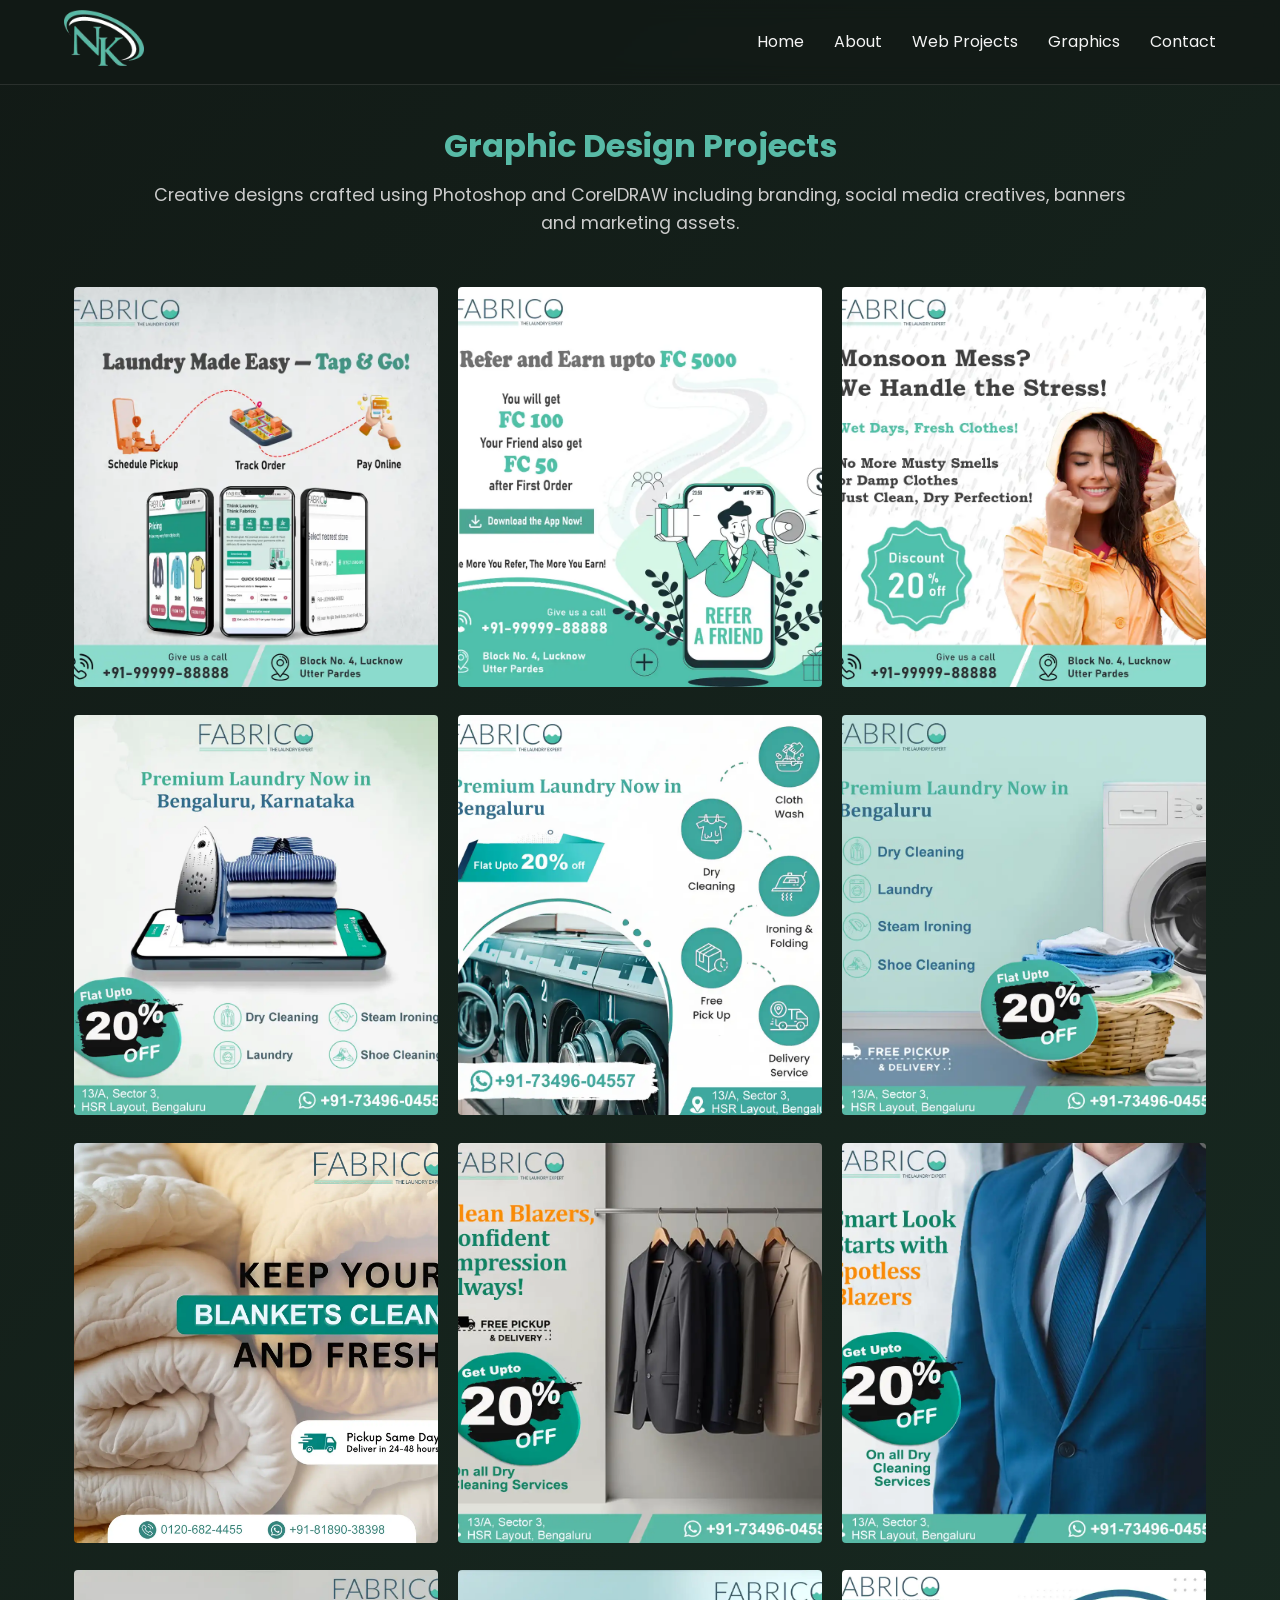
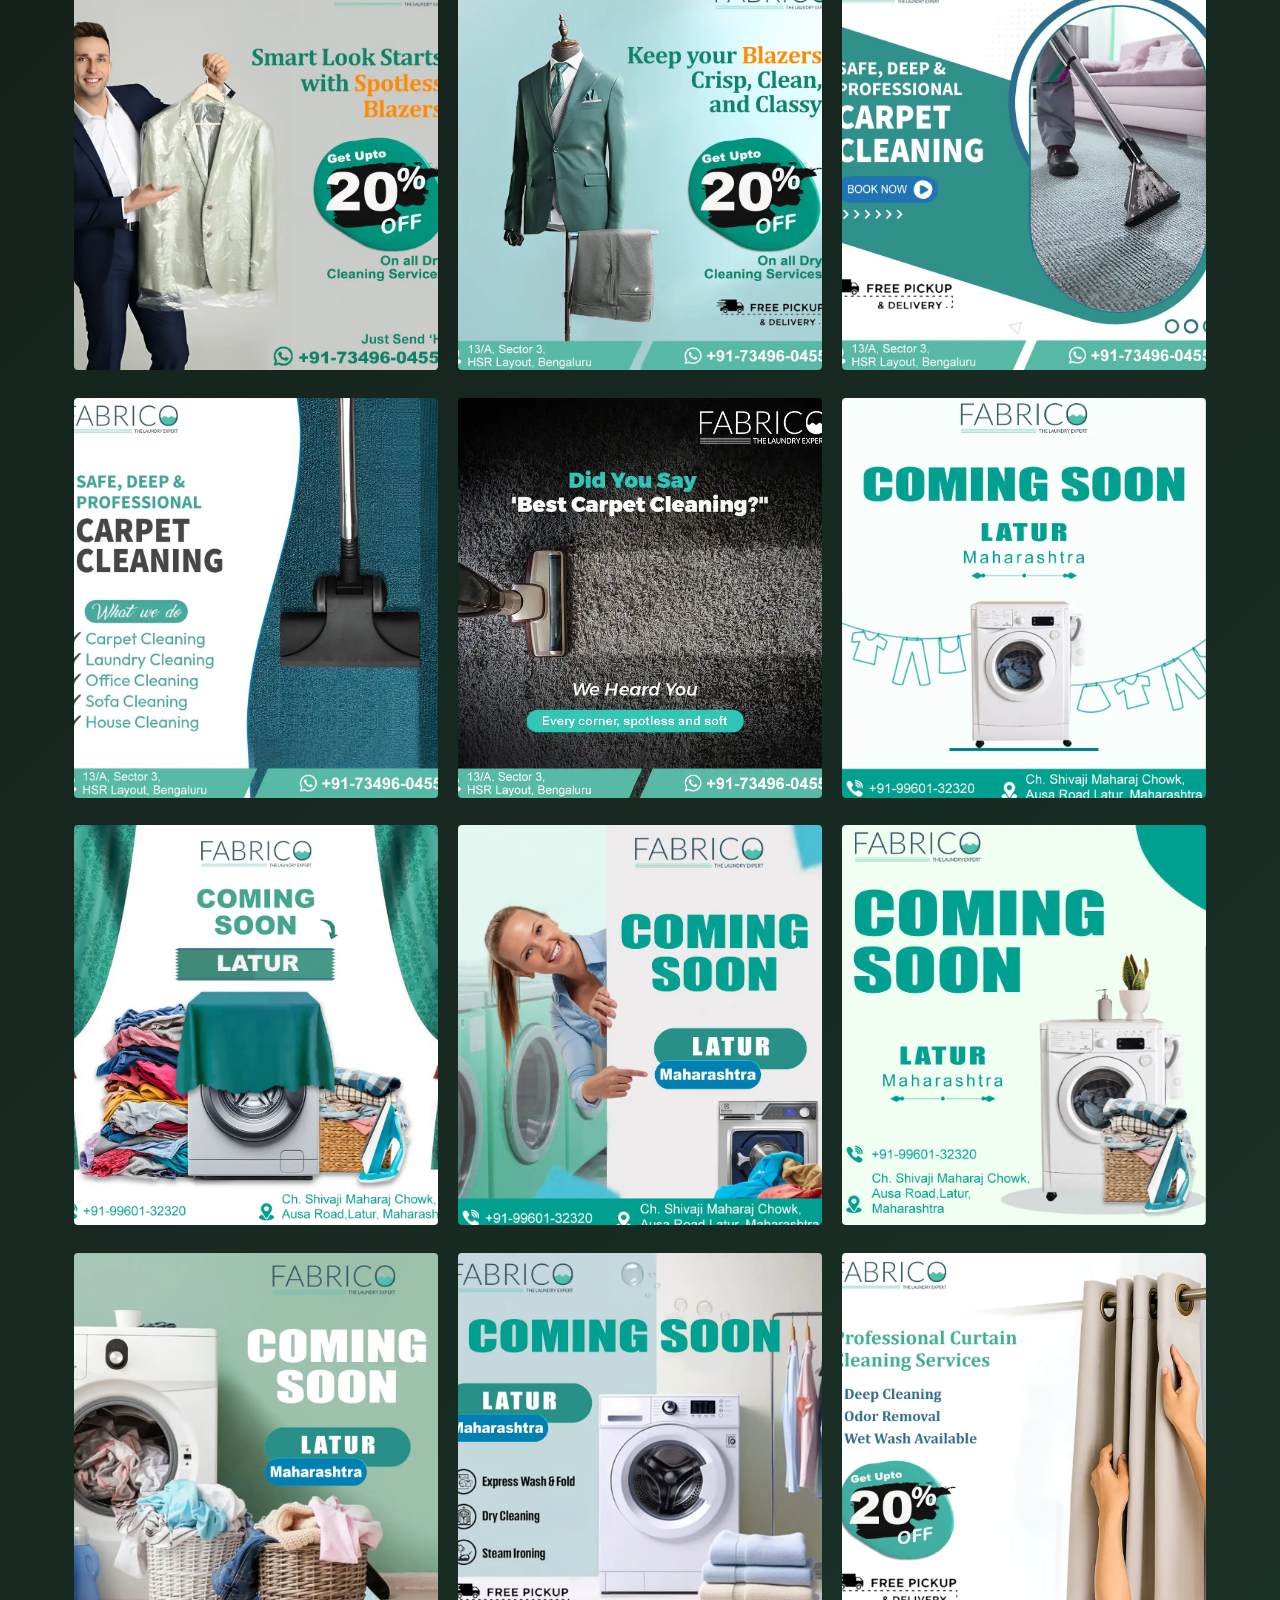
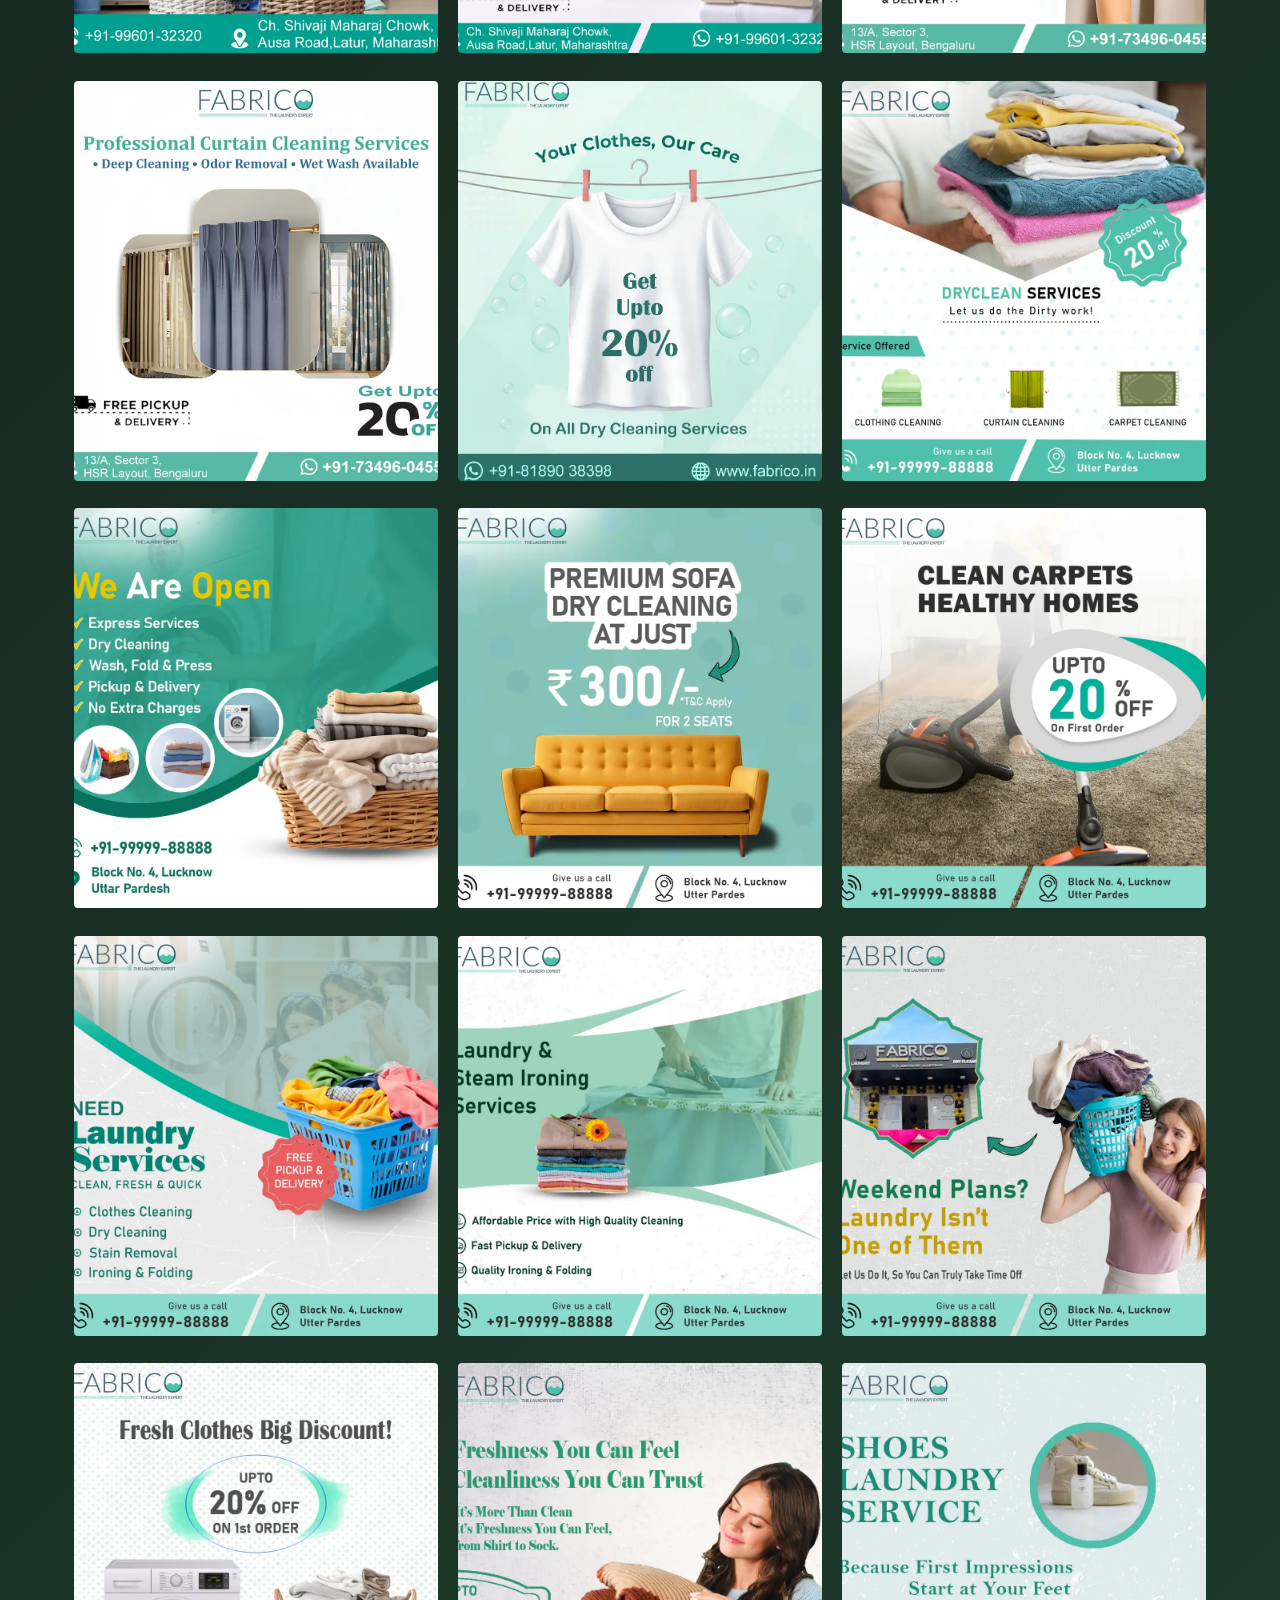
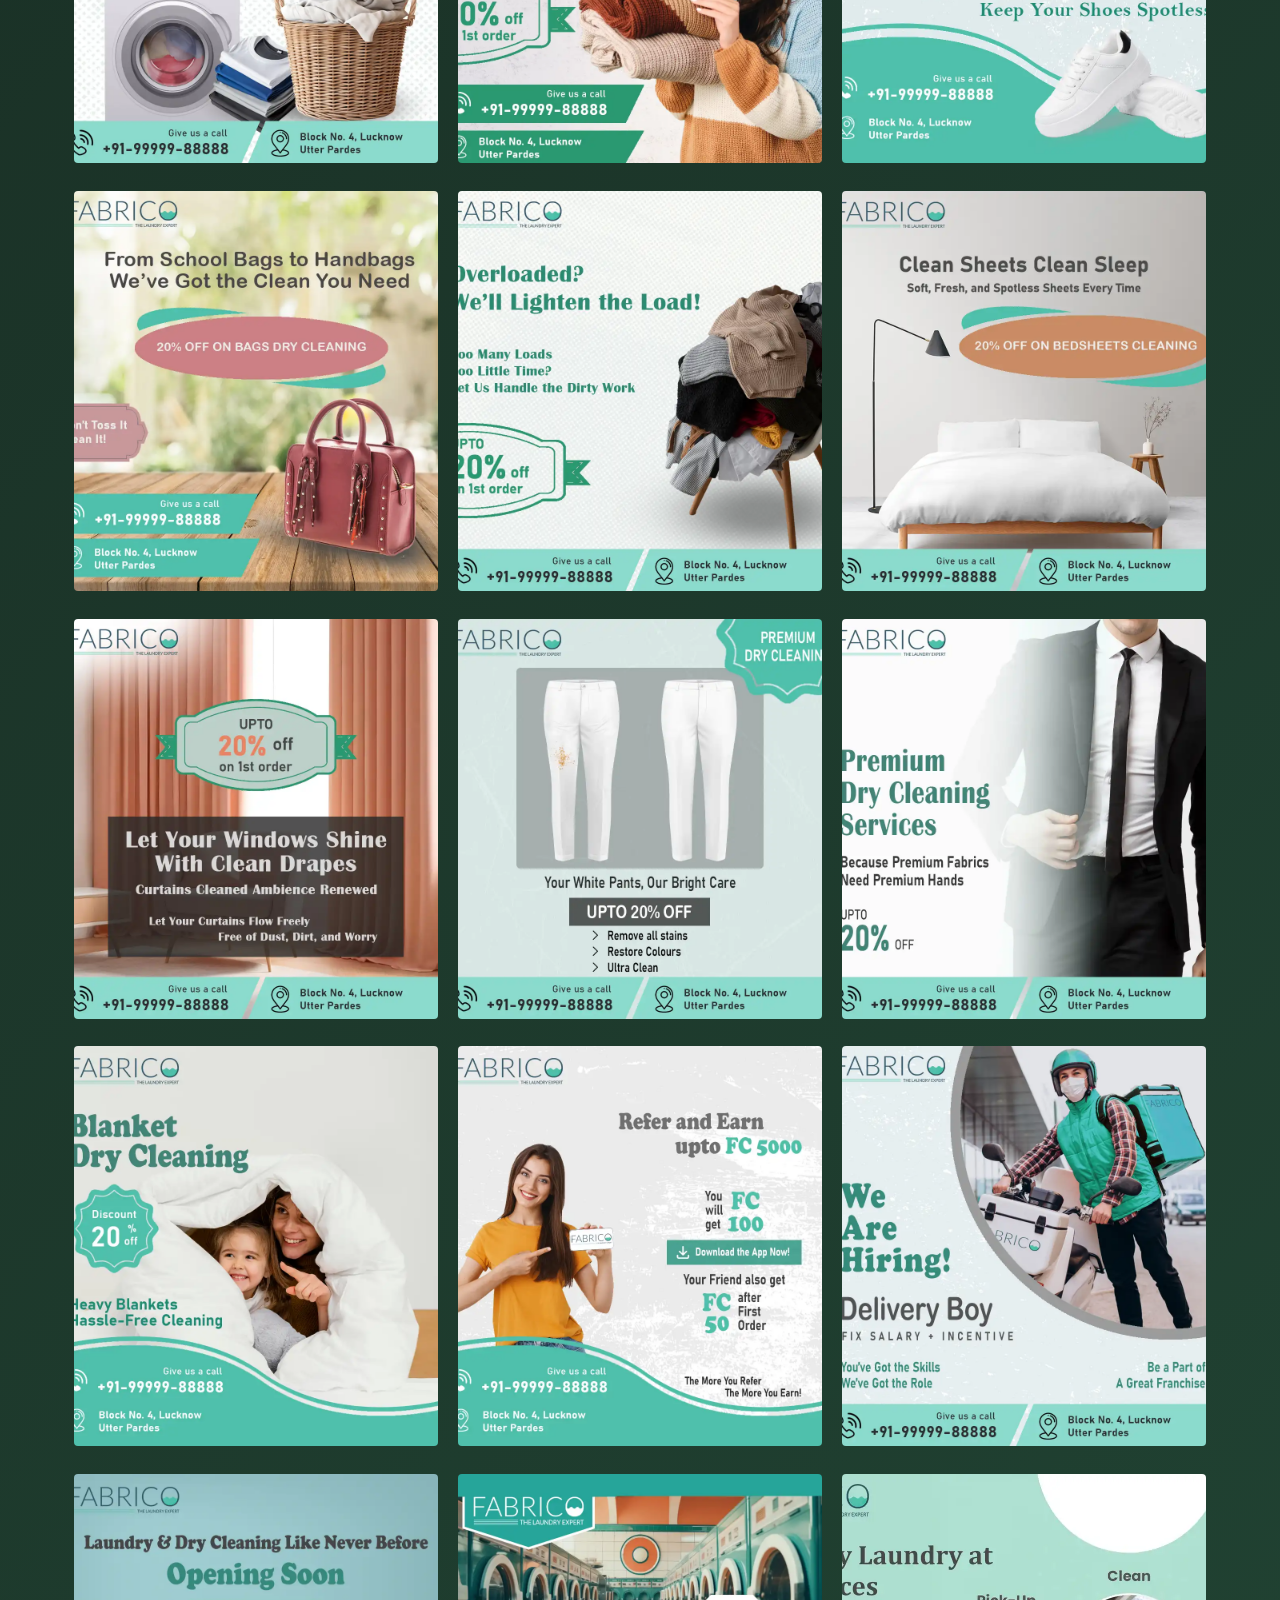
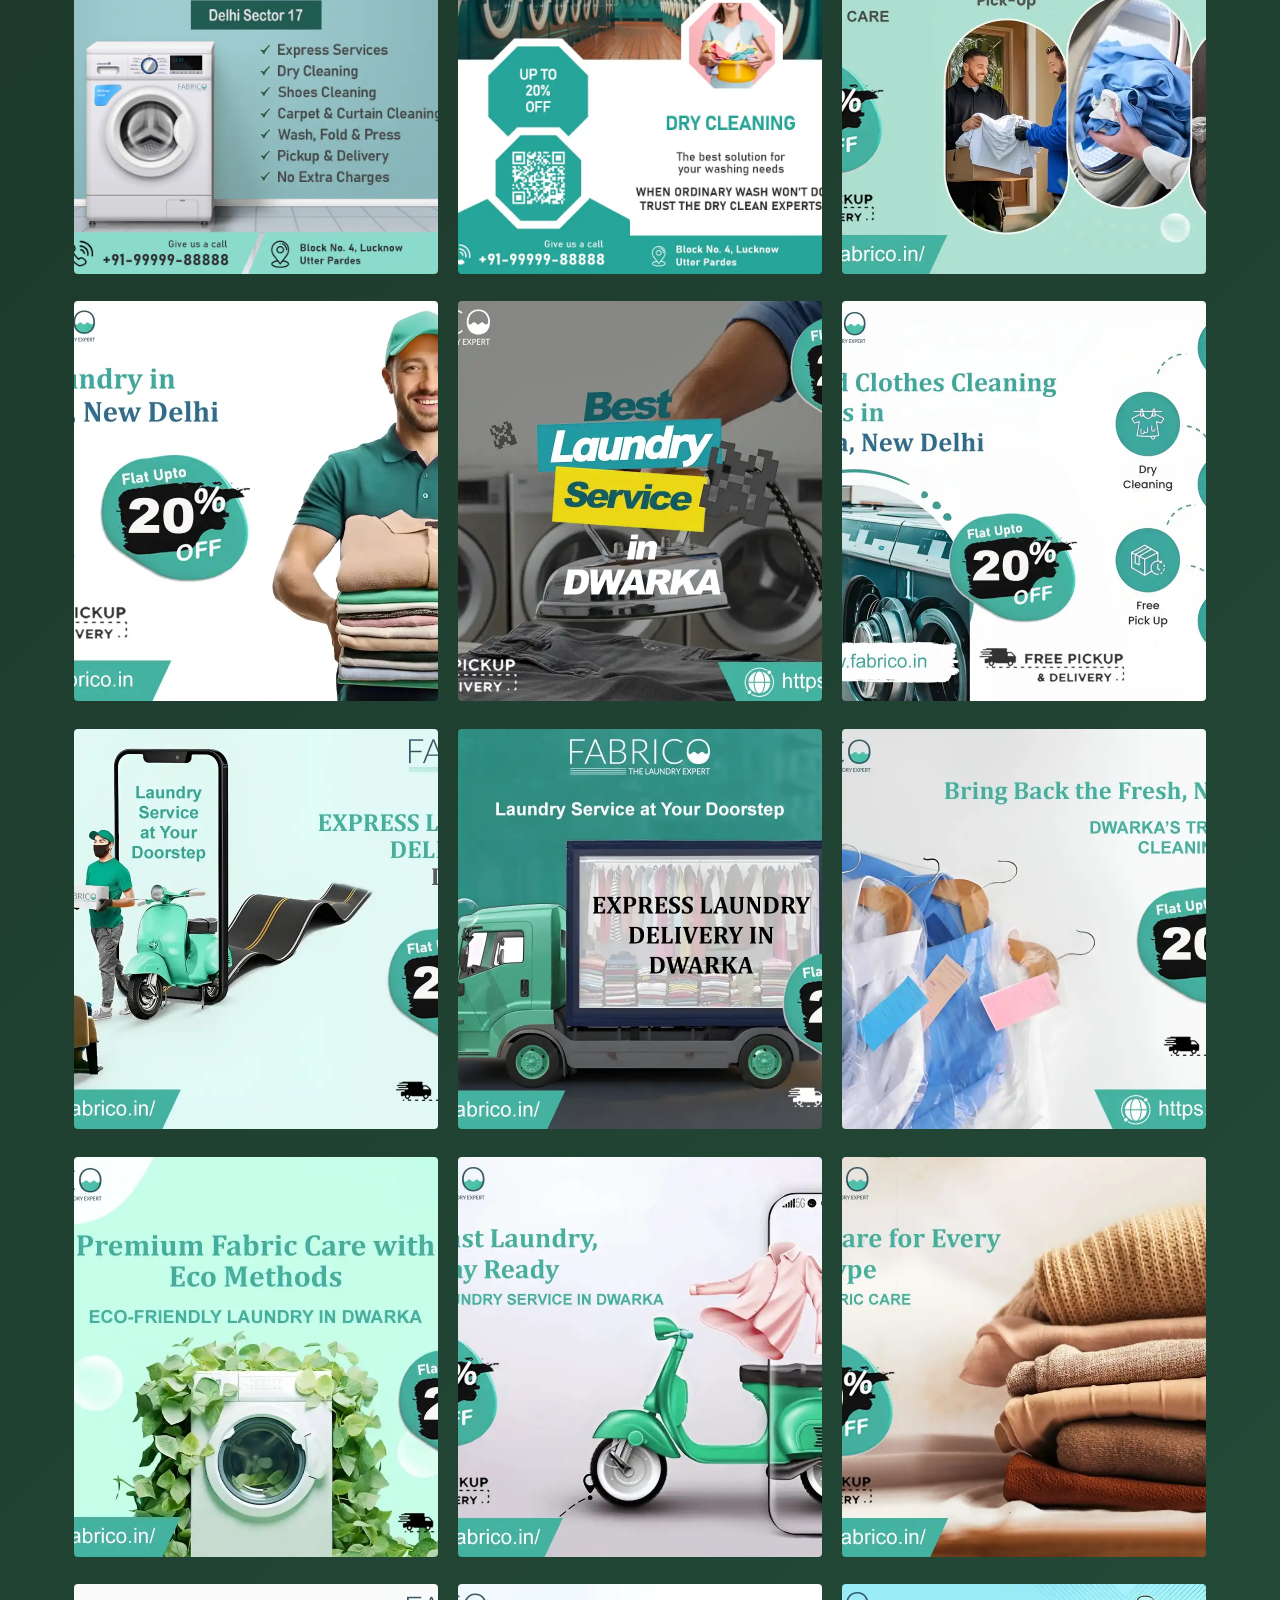
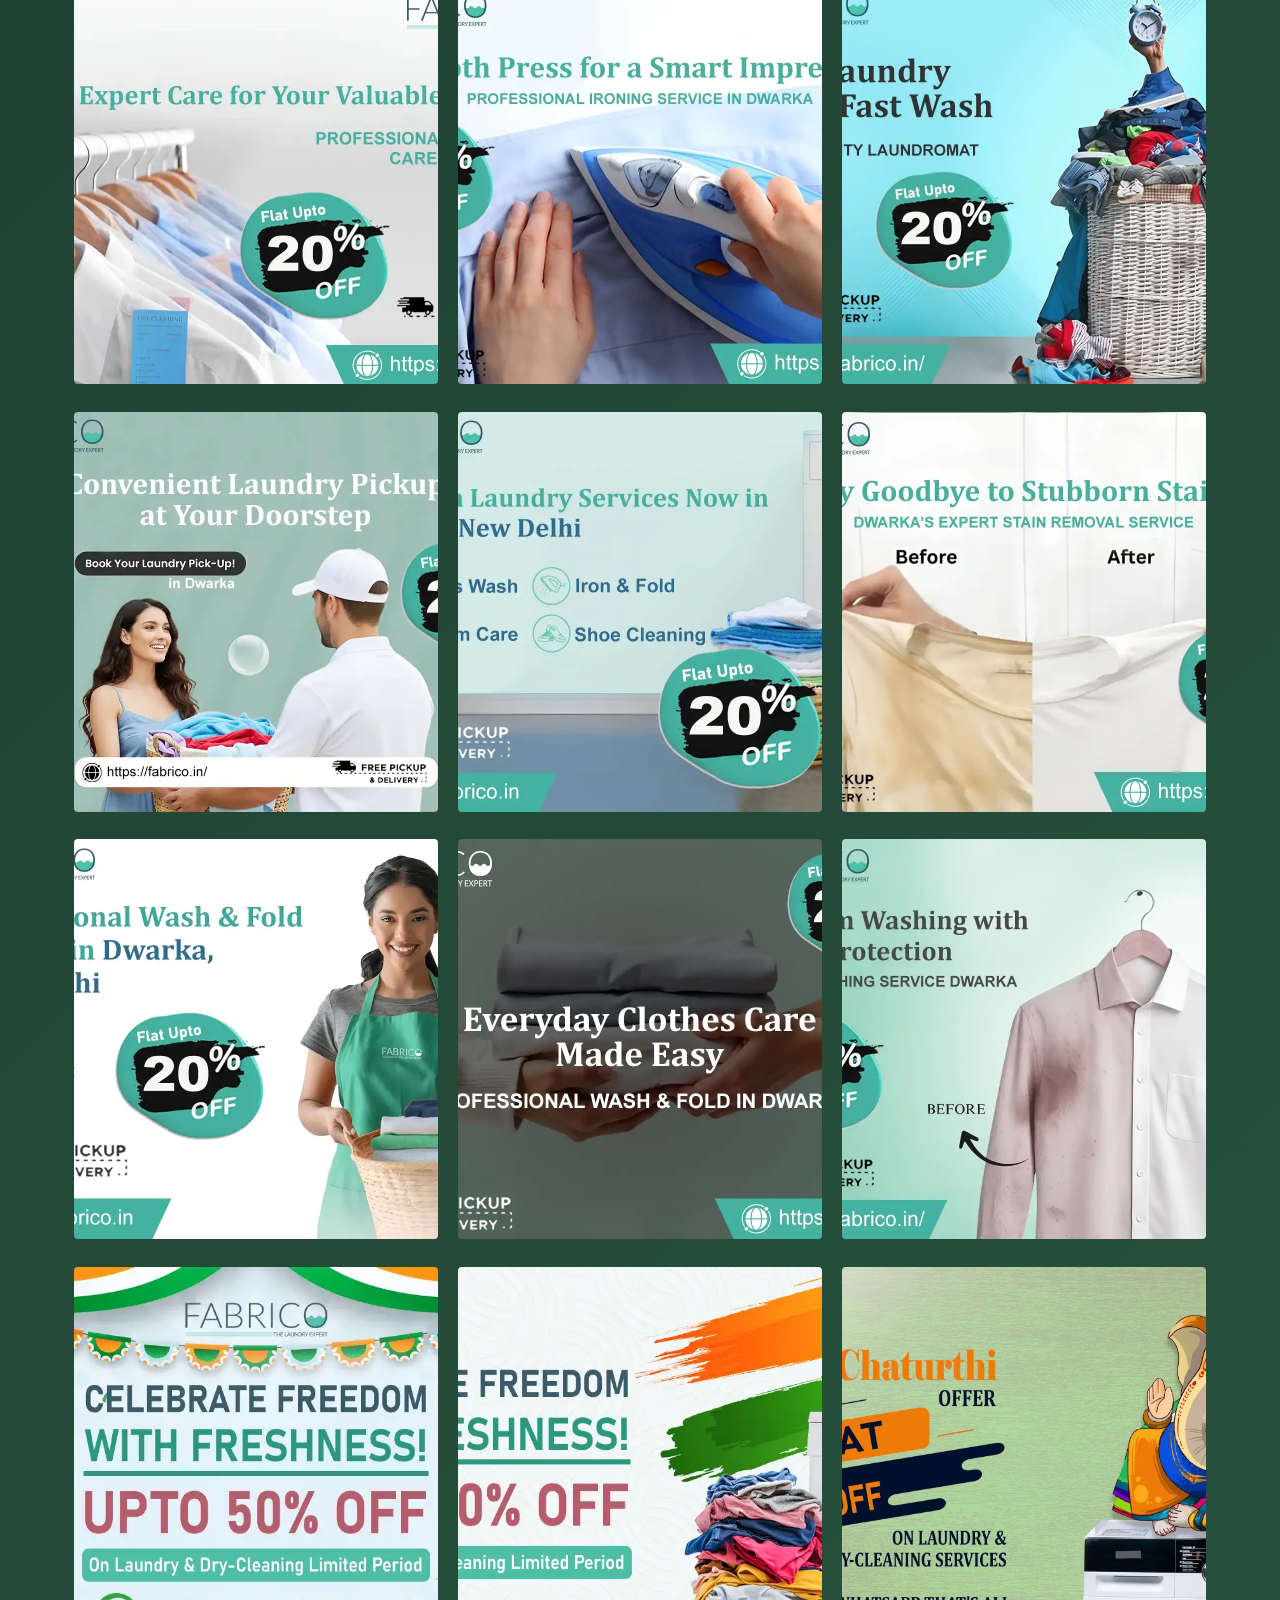
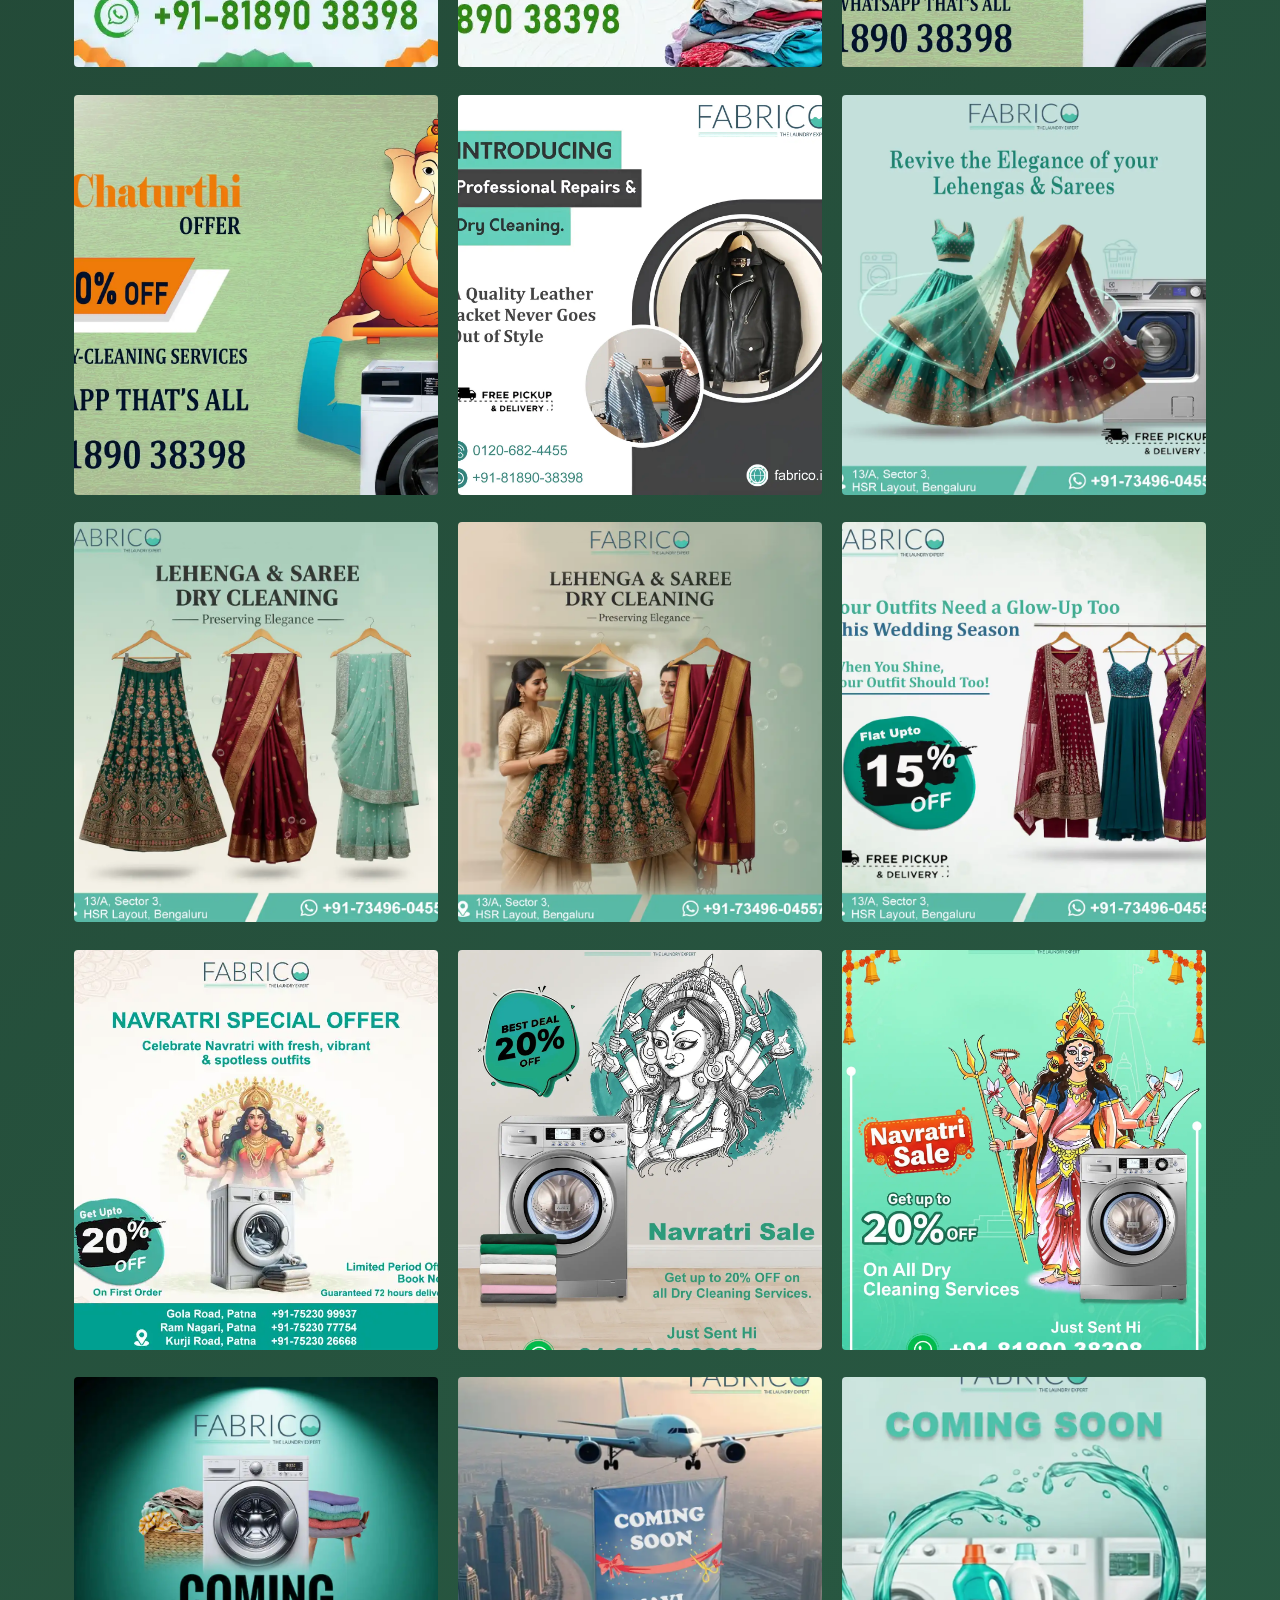
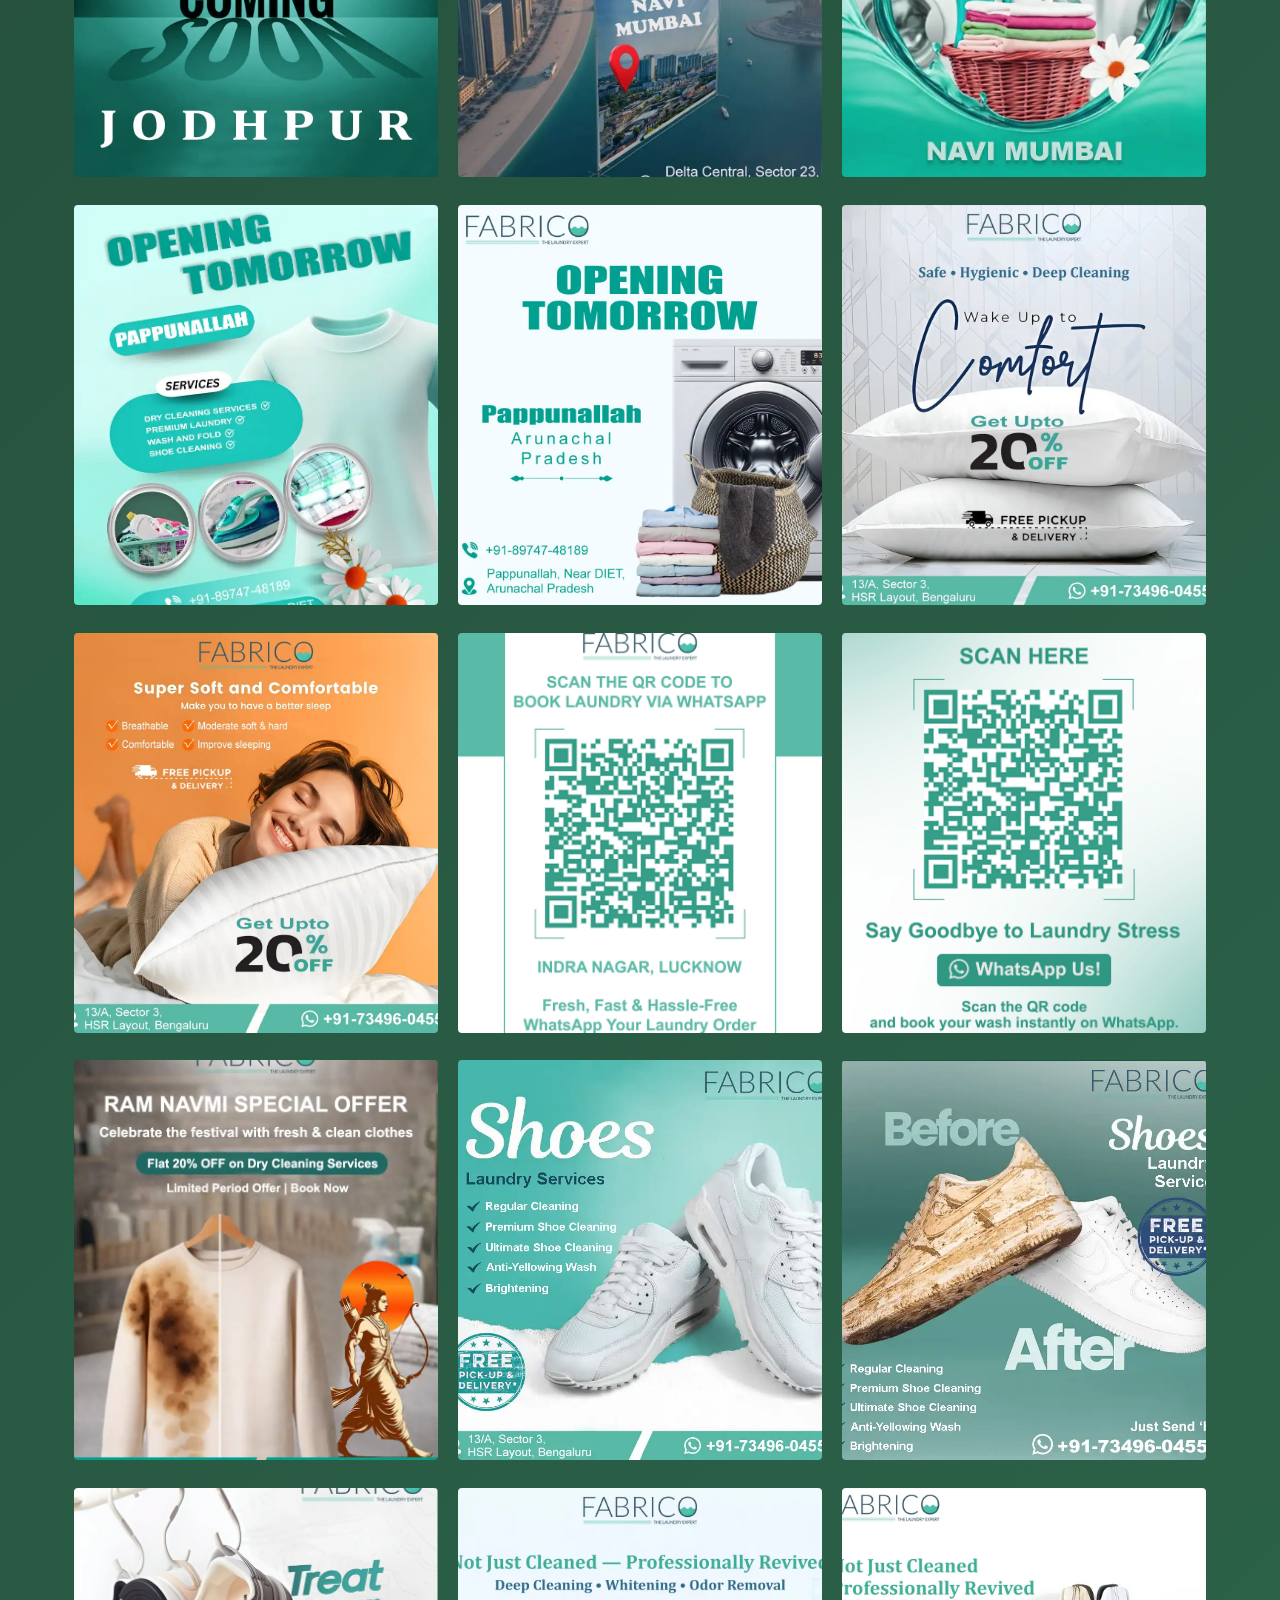
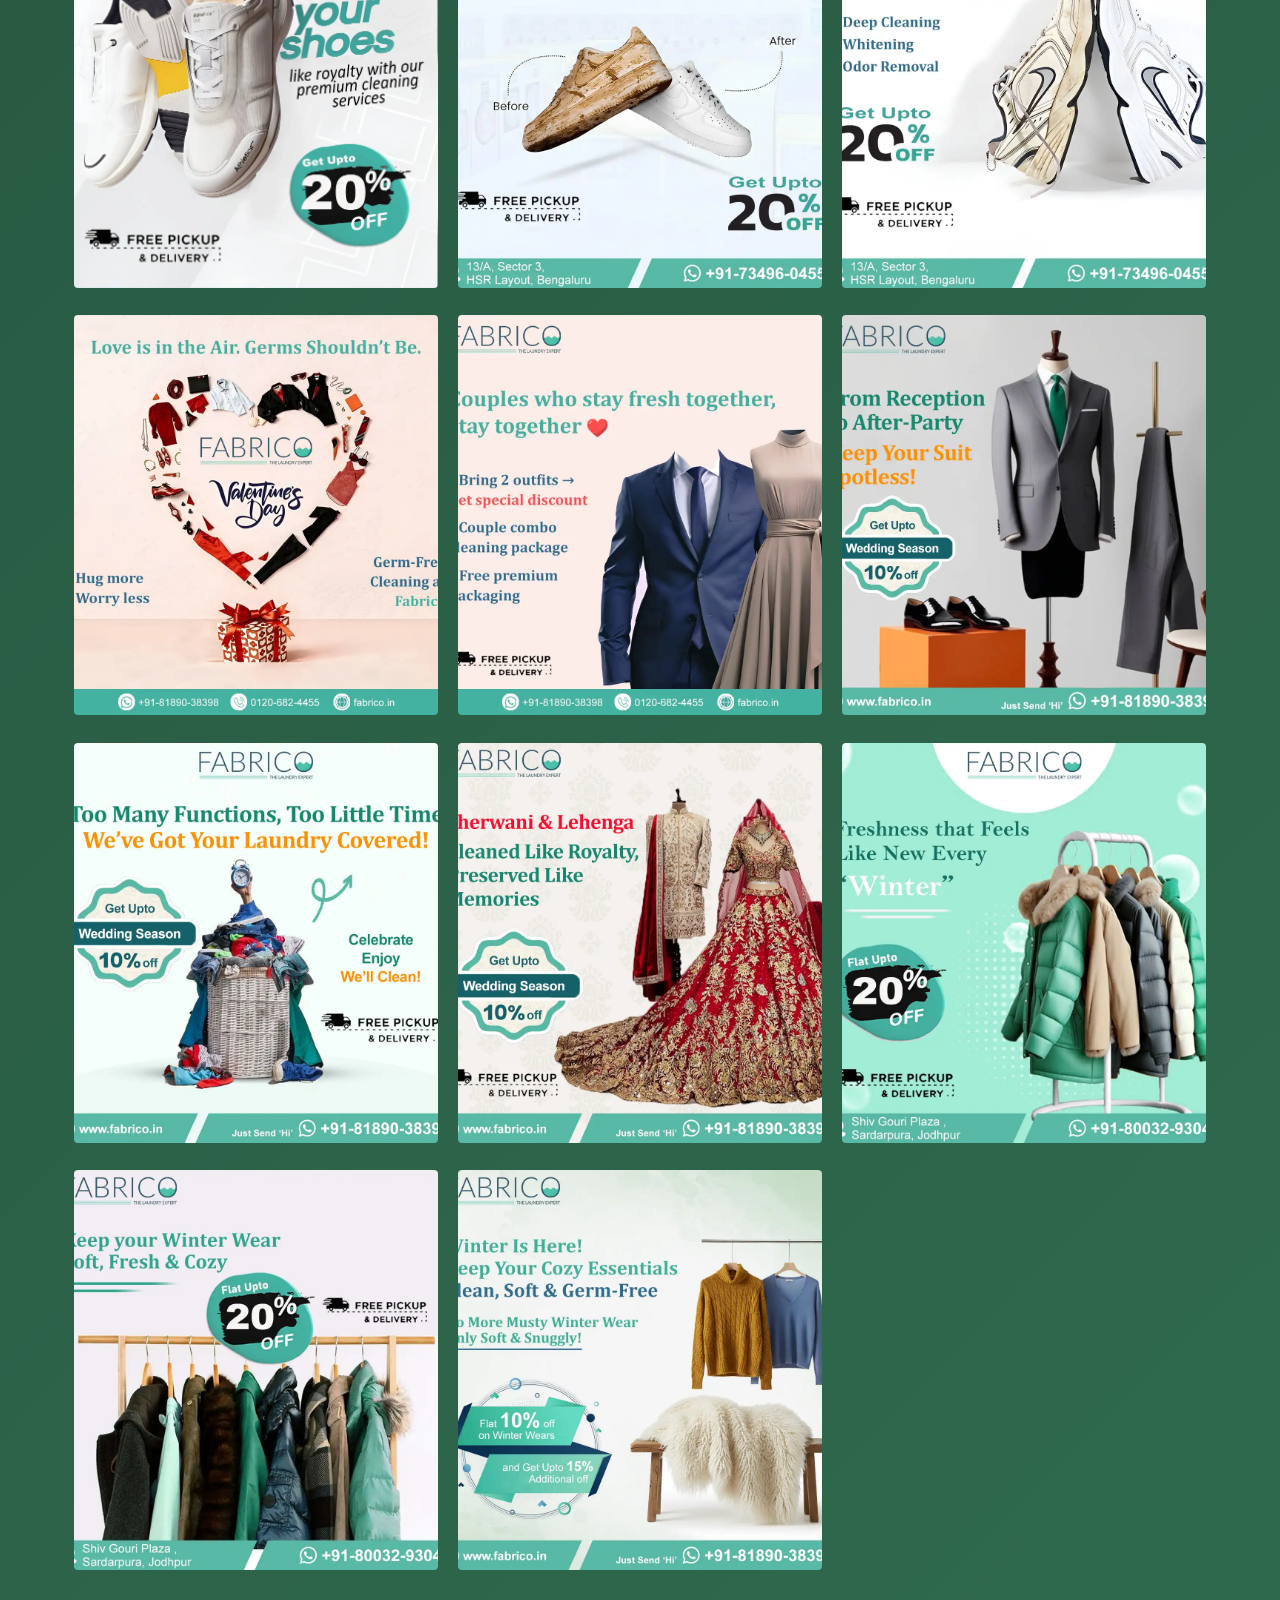
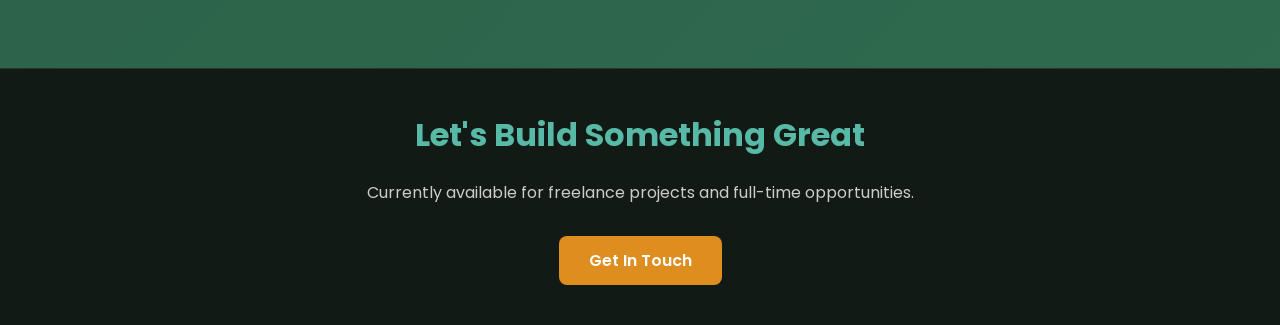
==== graphic-projects.html @ 23956d9e "first commit" ====
<!DOCTYPE html>
<html lang="en">

<head>
    <meta charset="UTF-8">
    <meta name="viewport" content="width=device-width, initial-scale=1.0">
    <title>Narendar Karwasra</title>
    <link href="https://fonts.googleapis.com/css2?family=Poppins:wght@300;400;600;700&display=swap" rel="stylesheet">
    <link rel="stylesheet" href="style.css">
</head>

<body>


    <nav>
        <div class="nav-container">
            <a href="index.html" class="logo">
                <img src="img/nk-logo.webp" alt="">
            </a>
            <ul id="nav-menu">
                <li><a href="index.html#home">Home</a></li>
                <li><a href="index.html#about">About</a></li>
                <li><a href="index.html#web-projects">Web Projects</a></li>
                <li><a href="index.html#graphic-design">Graphics</a></li>
                <li><a href="index.html#contact">Contact</a></li>
            </ul>
            <div class="menu-btn" id="menu-btn">
                Menu
            </div>
        </div>
    </nav>


    <section id="web-projects" style="padding-top: 120px;">
        <h2>Graphic Design Projects</h2>
        <p class="head-description">Creative designs crafted using Photoshop and CorelDRAW including branding,
            social media creatives, banners and marketing assets.</p>
        <div class="grid image-grid">
            <div class="card">
                <img src="img/ps/d-1.webp">
            </div>
            <div class="card">
                <img src="img/ps/d-2.webp">
            </div>
            <div class="card">
                <img src="img/ps/d-3.webp">
            </div>
            <div class="card">
                <img src="img/ps/d-4.webp">
            </div>
            <div class="card">
                <img src="img/ps/d-5.webp">
            </div>
            <div class="card">
                <img src="img/ps/d-6.webp">
            </div>
            <div class="card">
                <img src="img/ps/d-7.webp">
            </div>
            <div class="card">
                <img src="img/ps/d-8.webp">
            </div>
            <div class="card">
                <img src="img/ps/d-9.webp">
            </div>
            <div class="card">
                <img src="img/ps/d-10.webp">
            </div>
            <div class="card">
                <img src="img/ps/d-11.webp">
            </div>
            <div class="card">
                <img src="img/ps/d-12.webp">
            </div>
            <div class="card">
                <img src="img/ps/d-13.webp">
            </div>
            <div class="card">
                <img src="img/ps/d-14.webp">
            </div>
            <div class="card">
                <img src="img/ps/d-15.webp">
            </div>
            <div class="card">
                <img src="img/ps/d-16.webp">
            </div>
            <div class="card">
                <img src="img/ps/d-17.webp">
            </div>
            <div class="card">
                <img src="img/ps/d-18.webp">
            </div>
            <div class="card">
                <img src="img/ps/d-19.webp">
            </div>
            <div class="card">
                <img src="img/ps/d-20.webp">
            </div>
            <div class="card">
                <img src="img/ps/d-21.webp">
            </div>
            <div class="card">
                <img src="img/ps/d-22.webp">
            </div>
            <div class="card">
                <img src="img/ps/d-23.webp">
            </div>
            <div class="card">
                <img src="img/ps/d-24.webp">
            </div>
            <div class="card">
                <img src="img/ps/d-25.webp">
            </div>
            <div class="card">
                <img src="img/ps/d-26.webp">
            </div>
            <div class="card">
                <img src="img/ps/d-27.webp">
            </div>
            <div class="card">
                <img src="img/ps/d-28.webp">
            </div>
            <div class="card">
                <img src="img/ps/d-29.webp">
            </div>
            <div class="card">
                <img src="img/ps/d-30.webp">
            </div>
            <div class="card">
                <img src="img/ps/d-31.webp">
            </div>
            <div class="card">
                <img src="img/ps/d-32.webp">
            </div>
            <div class="card">
                <img src="img/ps/d-33.webp">
            </div>
            <div class="card">
                <img src="img/ps/d-34.webp">
            </div>
            <div class="card">
                <img src="img/ps/d-35.webp">
            </div>
            <div class="card">
                <img src="img/ps/d-36.webp">
            </div>
            <div class="card">
                <img src="img/ps/d-37.webp">
            </div>
            <div class="card">
                <img src="img/ps/d-38.webp">
            </div>
            <div class="card">
                <img src="img/ps/d-39.webp">
            </div>
            <div class="card">
                <img src="img/ps/d-40.webp">
            </div>
            <div class="card">
                <img src="img/ps/d-41.webp">
            </div>
            <div class="card">
                <img src="img/ps/d-42.webp">
            </div>
            <div class="card">
                <img src="img/ps/d-43.webp">
            </div>
            <div class="card">
                <img src="img/ps/d-44.webp">
            </div>
            <div class="card">
                <img src="img/ps/d-45.webp">
            </div>
            <div class="card">
                <img src="img/ps/d-46.webp">
            </div>
            <div class="card">
                <img src="img/ps/d-47.webp">
            </div>
            <div class="card">
                <img src="img/ps/d-48.webp">
            </div>
            <div class="card">
                <img src="img/ps/d-49.webp">
            </div>
            <div class="card">
                <img src="img/ps/d-50.webp">
            </div>
            <div class="card">
                <img src="img/ps/d-51.webp">
            </div>
            <div class="card">
                <img src="img/ps/d-52.webp">
            </div>
            <div class="card">
                <img src="img/ps/d-53.webp">
            </div>
            <div class="card">
                <img src="img/ps/d-54.webp">
            </div>
            <div class="card">
                <img src="img/ps/d-55.webp">
            </div>
            <div class="card">
                <img src="img/ps/d-56.webp">
            </div>
            <div class="card">
                <img src="img/ps/d-57.webp">
            </div>
            <div class="card">
                <img src="img/ps/d-58.webp">
            </div>
            <div class="card">
                <img src="img/ps/d-59.webp">
            </div>
            <div class="card">
                <img src="img/ps/d-60.webp">
            </div>
            <div class="card">
                <img src="img/ps/d-61.webp">
            </div>
            <div class="card">
                <img src="img/ps/d-62.webp">
            </div>
            <div class="card">
                <img src="img/ps/d-63.webp">
            </div>
            <div class="card">
                <img src="img/ps/d-64.webp">
            </div>
            <div class="card">
                <img src="img/ps/d-65.webp">
            </div>
            <div class="card">
                <img src="img/ps/d-66.webp">
            </div>
            <div class="card">
                <img src="img/ps/d-67.webp">
            </div>
            <div class="card">
                <img src="img/ps/d-68.webp">
            </div>
            <div class="card">
                <img src="img/ps/d-69.webp">
            </div>
            <div class="card">
                <img src="img/ps/d-70.webp">
            </div>
            <div class="card">
                <img src="img/ps/d-71.webp">
            </div>
            <div class="card">
                <img src="img/ps/d-72.webp">
            </div>
            <div class="card">
                <img src="img/ps/d-73.webp">
            </div>
            <div class="card">
                <img src="img/ps/d-74.webp">
            </div>
            <div class="card">
                <img src="img/ps/d-75.webp">
            </div>
            <div class="card">
                <img src="img/ps/d-76.webp">
            </div>
            <div class="card">
                <img src="img/ps/d-77.webp">
            </div>
            <div class="card">
                <img src="img/ps/d-78.webp">
            </div>
            <div class="card">
                <img src="img/ps/d-79.webp">
            </div>
            <div class="card">
                <img src="img/ps/d-80.webp">
            </div>
            <div class="card">
                <img src="img/ps/d-81.webp">
            </div>
            <div class="card">
                <img src="img/ps/d-82.webp">
            </div>
            <div class="card">
                <img src="img/ps/d-83.webp">
            </div>
            <div class="card">
                <img src="img/ps/d-84.webp">
            </div>
            <div class="card">
                <img src="img/ps/d-85.webp">
            </div>
            <div class="card">
                <img src="img/ps/d-86.webp">
            </div>
            <div class="card">
                <img src="img/ps/d-87.webp">
            </div>
            <div class="card">
                <img src="img/ps/d-88.webp">
            </div>
            <div class="card">
                <img src="img/ps/d-89.webp">
            </div>
            <div class="card">
                <img src="img/ps/d-90.webp">
            </div>
            <div class="card">
                <img src="img/ps/d-91.webp">
            </div>
            <div class="card">
                <img src="img/ps/d-92.webp">
            </div>
            <div class="card">
                <img src="img/ps/d-93.webp">
            </div>
            <div class="card">
                <img src="img/ps/d-94.webp">
            </div>
            <div class="card">
                <img src="img/ps/d-95.webp">
            </div>
            <div class="card">
                <img src="img/ps/d-96.webp">
            </div>
            <div class="card">
                <img src="img/ps/d-97.webp">
            </div>
            <div class="card">
                <img src="img/ps/d-98.webp">
            </div>
        </div>
    </section>



    <!-- IMAGE VIEWER -->
    <div class="modal">
        <span class="close">
            &times;
        </span>
        <span class="prev">
            &#10094;
        </span>
        <img id="preview">
        <span class="next">
            &#10095;
        </span>
    </div>



    <!-- Footer / Contact Section -->
    <footer id="contact">
        <div class="contact-content">
            <h2>Let's Build Something Great</h2>
            <p>Currently available for freelance projects and full-time opportunities.</p>
            <a href="mailto:your.email@example.com" class="btn">Get In Touch</a>
        </div>
    </footer>



    <!-- for navbar -->
    <script>
        const menuBtn = document.getElementById("menu-btn");
        const navMenu = document.getElementById("nav-menu");
        menuBtn.onclick = () => {
            navMenu.classList.toggle("active");
        };
        // Close menu after clicking link
        document.querySelectorAll("#nav-menu a").forEach(link => {
            link.onclick = () => {
                navMenu.classList.remove("active");
            }
        });
    </script>

    <!-- for model -->
    <script>
        let cards = document.querySelectorAll(".card img");
        let modal = document.querySelector(".modal");
        let preview = document.getElementById("preview");
        let close = document.querySelector(".close");
        let next = document.querySelector(".next");
        let prev = document.querySelector(".prev");
        let images = [];
        let index = 0;
        cards.forEach((img, i) => {
            images.push(img.src);
            img.onclick = () => {
                index = i;
                preview.src = images[index];
                modal.style.display = "flex";
            }
        });

        next.onclick = () => {
            index++;
            if (index >= images.length) {
                index = 0;
            }
            preview.src = images[index];
        }

        prev.onclick = () => {
            index--;
            if (index < 0) {
                index = images.length - 1;
            }
            preview.src = images[index];
        }

        close.onclick = () => {
            modal.style.display = "none";
        }

        modal.onclick = (e) => {
            if (e.target == modal) {
                modal.style.display = "none";
            }
        }

        document.addEventListener("keydown", (e) => {
            if (modal.style.display == "flex") {
                if (e.key == "ArrowRight") {
                    next.click();
                }
                if (e.key == "ArrowLeft") {
                    prev.click();
                }
                if (e.key == "Escape") {
                    close.click();
                }
            }
        });

    </script>

</body>

</html>
---- style.css ----
:root {
    --primary: #58BAA6;
    --accent: #de8d1f;
    --bg-dark: #2F6B4F;
    --bg-darker: #121a16;
    --text-light: #f4f4f4;
    --glass-bg: rgba(255, 255, 255, 0.05);
    --glass-border: rgba(255, 255, 255, 0.1);
}

* {
    margin: 0;
    padding: 0;
    box-sizing: border-box;
    font-family: 'Poppins', sans-serif;
    scroll-behavior: smooth;
}

body {
    background: linear-gradient(135deg, var(--bg-darker) 0%, var(--bg-dark) 100%);
    color: var(--text-light);
    line-height: 1.6;
    overflow-x: hidden;
}

html {
    scroll-behavior: smooth;
}

section {
    scroll-margin-top: 100px;
}

/* Glassmorphism Utility */
.glass {
    background: var(--glass-bg);
    backdrop-filter: blur(12px);
    -webkit-backdrop-filter: blur(12px);
    border: 1px solid var(--glass-border);
    border-radius: 16px;
}

/* Navigation */
nav {
    position: fixed;
    top: 0;
    width: 100%;
    padding: 10px 0;
    z-index: 1000;
    background: rgba(18, 26, 22, 0.8);
    backdrop-filter: blur(10px);
    border-bottom: 1px solid var(--glass-border);
}

.nav-container {
    max-width: 1400px;
    width: 90%;
    margin: auto;
    display: flex;
    justify-content: space-between;
    align-items: center;
}

nav .logo {
    width: 80px;
}

nav .logo img {
    width: 100%;
}

nav ul {
    display: flex;
    list-style: none;
    gap: 30px;
}

nav ul li a {
    color: var(--text-light);
    text-decoration: none;
    font-weight: 400;
    transition: color 0.3s;
}

nav ul li a:hover {
    color: var(--primary);
}

.menu-btn {
    display: none;
    font-size: 32px;
    color: var(--primary);
    cursor: pointer;
}

section {
    max-width: 1400px;
    width: 90%;
    margin: auto;
    margin-bottom: 80px;
}

h2 {
    font-size: 2rem;
    margin-bottom: 10px;
    text-align: center;
    color: var(--primary);
}

.head-description {
    text-align: center;
    margin-bottom: 40px;
    color: #ccc;
    max-width: 1000px;
    margin: auto;
    margin-bottom: 40px;
    font-size: 1.1rem;
}

/* Hero Section */
#home {
    display: flex;
    flex-direction: row;
    align-items: center;
    justify-content: space-between;
    padding-top: 120px;
}

.hero-content {
    flex: 1;
    padding-right: 50px;
}

.hero-content h1 {
    font-size: 3.5rem;
    line-height: 1.4;
    margin-bottom: 20px;
}

.hero-content h1 span {
    color: var(--primary);
}

.hero-content p {
    font-size: 1.1rem;
    margin-bottom: 30px;
    color: #ccc;
}

.hero-skill-tags {
    display: flex;
    gap: 10px;
    flex-wrap: wrap;
    margin-bottom: 30px;
}

.btn {
    display: inline-block;
    padding: 12px 30px;
    background: var(--accent);
    color: #fff;
    text-decoration: none;
    font-weight: 600;
    border-radius: 8px;
    transition: transform 0.3s, box-shadow 0.3s;
    border: none;
    cursor: pointer;
}

.btn:hover {
    transform: translateY(-3px);
    box-shadow: 0 10px 20px rgba(222, 141, 31, 0.3);
}

.hero-image {
    flex: 1;
    display: flex;
    justify-content: center;
}

.hero-image img {
    width: 100%;
    max-width: 400px;
    border-bottom: 2px solid var(--primary);
}

/* About Section */
.skills-container {
    display: flex;
    flex-wrap: wrap;
    gap: 15px;
    margin: auto;
    margin-top: 30px;
    justify-content: center;
    max-width: 1000px;
}

.skill-tag {
    padding: 10px 20px;
    font-size: 0.9rem;
    font-weight: 600;
    color: var(--primary);
    transition: all 0.3s ease;
}

.skill-tag:hover {
    background: var(--primary);
    color: var(--bg-darker);
}

/* Grid Layouts for Projects & Designs */
.grid {
    display: grid;
    grid-template-columns: repeat(auto-fit, minmax(300px, 1fr));
    gap: 30px;
}

.card {
    padding: 20px;
    transition: transform 0.3s ease;
    text-align: center;
    text-decoration: none;
    cursor: pointer;
}

.card:hover {
    transform: translateY(-10px);
    border-color: var(--primary);
}

.card img {
    width: 100%;
    height: 180px;
    object-fit: cover;
    border-radius: 8px;
    margin-bottom: 15px;
}

.card h3 {
    margin-bottom: 10px;
    font-size: 1.2rem;
    color: #fff;
}

.card p {
    color: #ccc;
}

.more-btn {
    display: block;
    margin: 20px auto 0;
    width: fit-content;
    /* border: 1px solid var(--primary); */
    border-radius: 6px;
    background: #2F6B4F;
    text-decoration: none;
    font-weight: 600;
    font-size: 1.1rem;
    padding: 8px 30px;
}






.image-grid {
    display: grid;
    grid-template-columns: repeat(auto-fit, minmax(300px, 1fr));
    gap: 0px;
}

.image-grid .card {
    padding: 10px;
}

.image-grid .card img {
    width: 100%;
    height: 400px;
    object-fit: cover;
    border-radius: 4px;
    margin-bottom: 0 !important;
}




/* Full Image Viewer */
.modal {
    display: none;
    position: fixed;
    inset: 0;
    z-index: 9999;
    background: rgba(0, 0, 0, .92);
    justify-content: center;
    align-items: center;
}

.modal img {
    max-width: 90%;
    max-height: 85%;
    border-radius: 15px;
}

/* Close */
.close {
    position: absolute;
    top: 25px;
    right: 45px;
    font-size: 50px;
    color: white;
    cursor: pointer;
}

/* Navigation */
.prev,
.next {
    position: absolute;
    top: 50%;
    transform: translateY(-50%);
    font-size: 55px;
    color: white;
    cursor: pointer;
    padding: 20px;
}

.prev {
    left: 30px;
}

.next {
    right: 30px;
}

.prev:hover,
.next:hover,
.close:hover {
    color: var(--primary);
}







/* SEO Section */
.seo-grid {
    display: grid;
    grid-template-columns: repeat(auto-fit, minmax(340px, 1fr));
    gap: 20px;
}
.seo-grid i{
    font-size:40px;
    color:var(--primary);
    margin-bottom:20px;
    transition:color .3s;
}

.seo-grid h3{
    margin-bottom:10px;
}

.seo-grid p{
    color:#ccc;
    line-height: 1.5;
}

.seo-grid .card:hover i{
    color:var(--accent);
}










/* Footer / Contact */
footer {
    padding: 40px 10%;
    text-align: center;
    background: var(--bg-darker);
    border-top: 1px solid var(--glass-border);
}

.contact-content h2 {
    margin-bottom: 20px;
}

.contact-content p {
    margin-bottom: 30px;
    color: #ccc;
}

/* Social Links */
.social-links {
    margin-top: 40px;
    display: flex;
    justify-content: center;
    gap: 25px;
    flex-wrap: wrap;
}

.social-card {
    width: 120px;
    padding: 20px;
    display: flex;
    flex-direction: column;
    align-items: center;
    gap: 10px;
    text-decoration: none;
    color: var(--text-light);
    background: var(--glass-bg);
    border: 1px solid var(--glass-border);
    border-radius: 16px;
    backdrop-filter: blur(12px);
    transition: .3s;
}

.social-card i {
    font-size: 28px;
    color: var(--primary);
}

.social-card span {
    font-size: .95rem;
}

.social-card:hover {
    transform: translateY(-8px);
    background: var(--primary);
    color: var(--bg-darker);
}

.social-card:hover i {
    color: var(--bg-darker);
}








@media(max-width:600px) {

    .social-links {
        gap: 15px;
    }

    .social-card {
        width: 100px;
        padding: 15px;
    }
}






/* Responsive Design */
@media (max-width: 900px) {
    #home {
        flex-direction: column;
        text-align: center;
        padding-top: 150px;
    }

    .hero-content {
        padding-right: 0;
        margin-bottom: 50px;
    }

    .hero-content h1 {
        font-size: 2.8rem;
    }


    .hero-skill-tags {
        justify-content: center;
    }


    .prev,
    .next {
        font-size: 35px;
    }

    .close {
        right: 20px;
        font-size: 40px;
    }
}




@media (max-width: 700px) {
    .nav-container {
        position: relative;
    }

    .menu-btn {
        display: block;
        font-size: 20px;
        padding: 8px 15px;
        border-radius: 8px;
        border: 1px solid var(--primary);
    }

    nav ul {
        display: none;
        position: absolute;
        top: 70px;
        right: 0;
        width: 220px;
        flex-direction: column;
        gap: 20px;
        padding: 25px;
        background: rgba(18, 26, 22, .95);
        backdrop-filter: blur(12px);
        border: 1px solid var(--glass-border);
        border-radius: 16px;
        font-size: 1.2rem;
    }

    nav ul.active {
        display: flex;
    }

    nav ul li a {
        display: block;
    }
}



@media (max-width: 400px) {
    .grid {
        grid-template-columns: 1fr !important;
    }
}
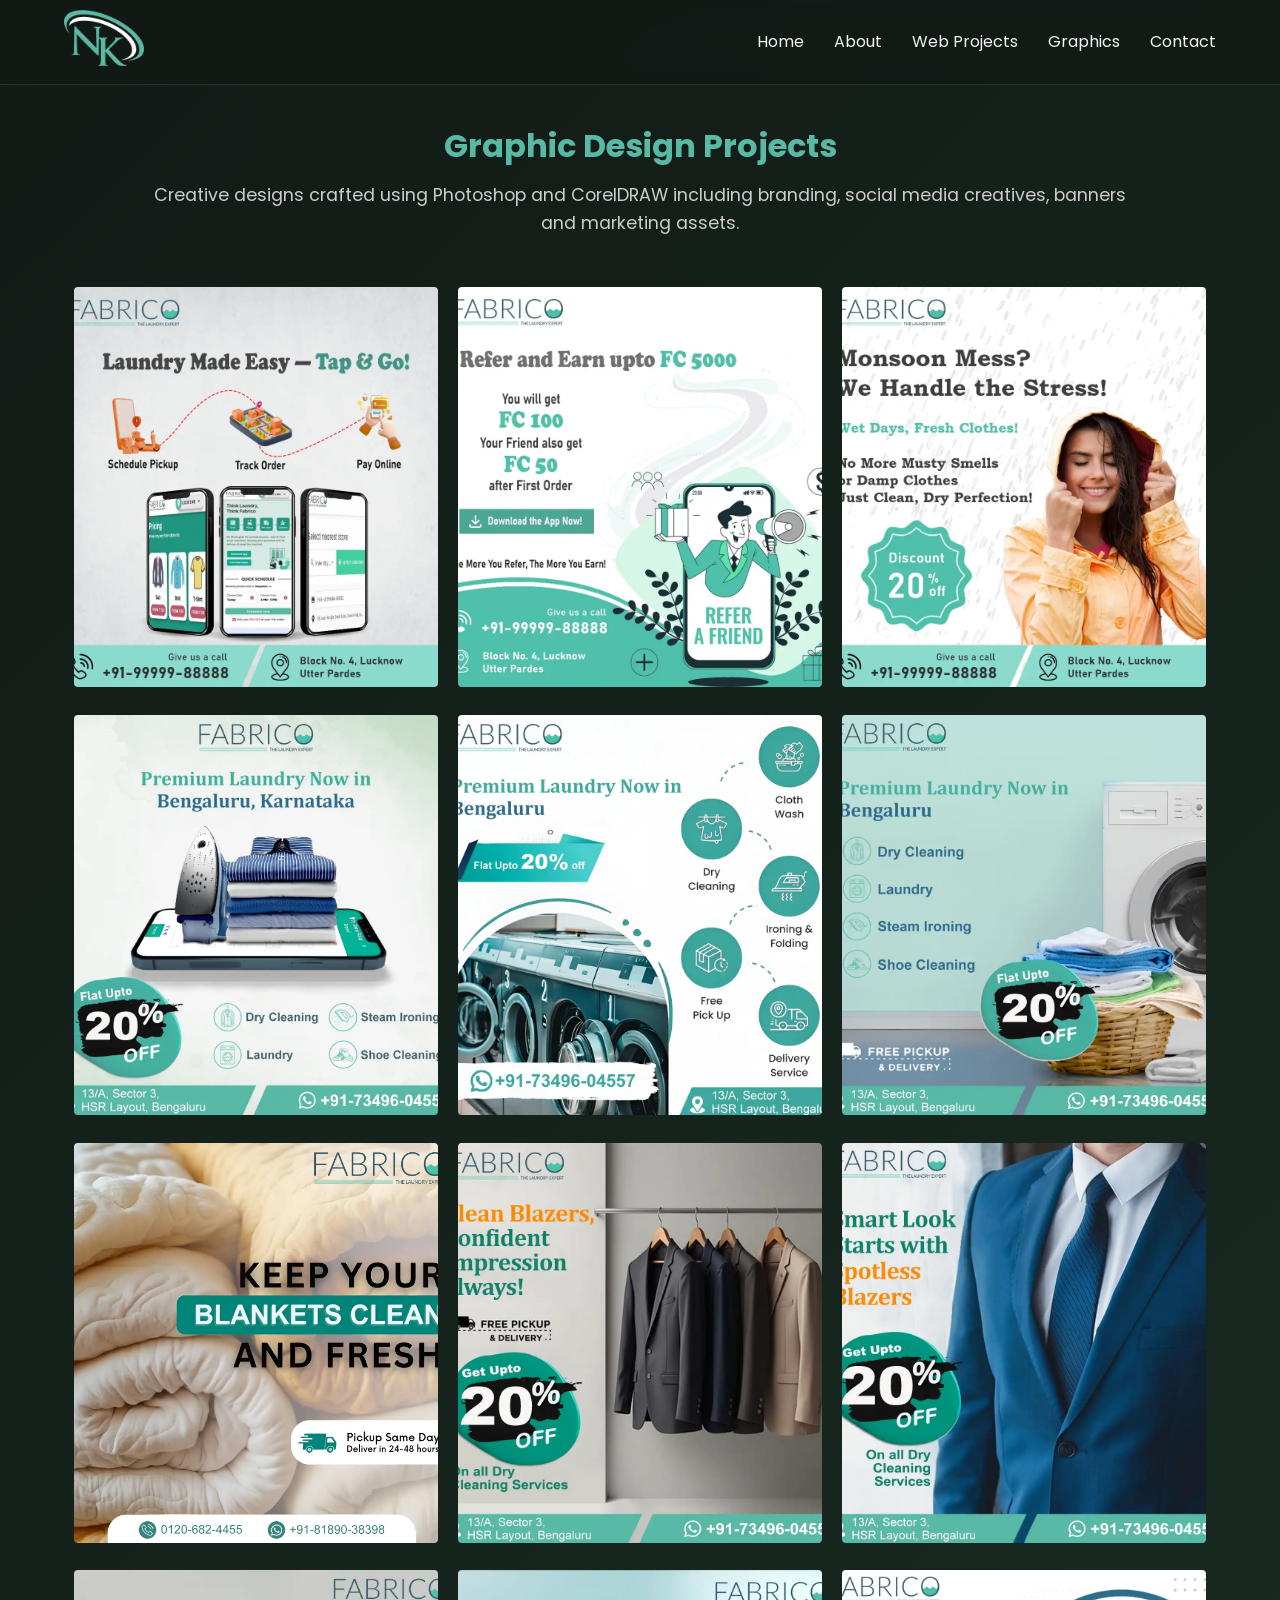
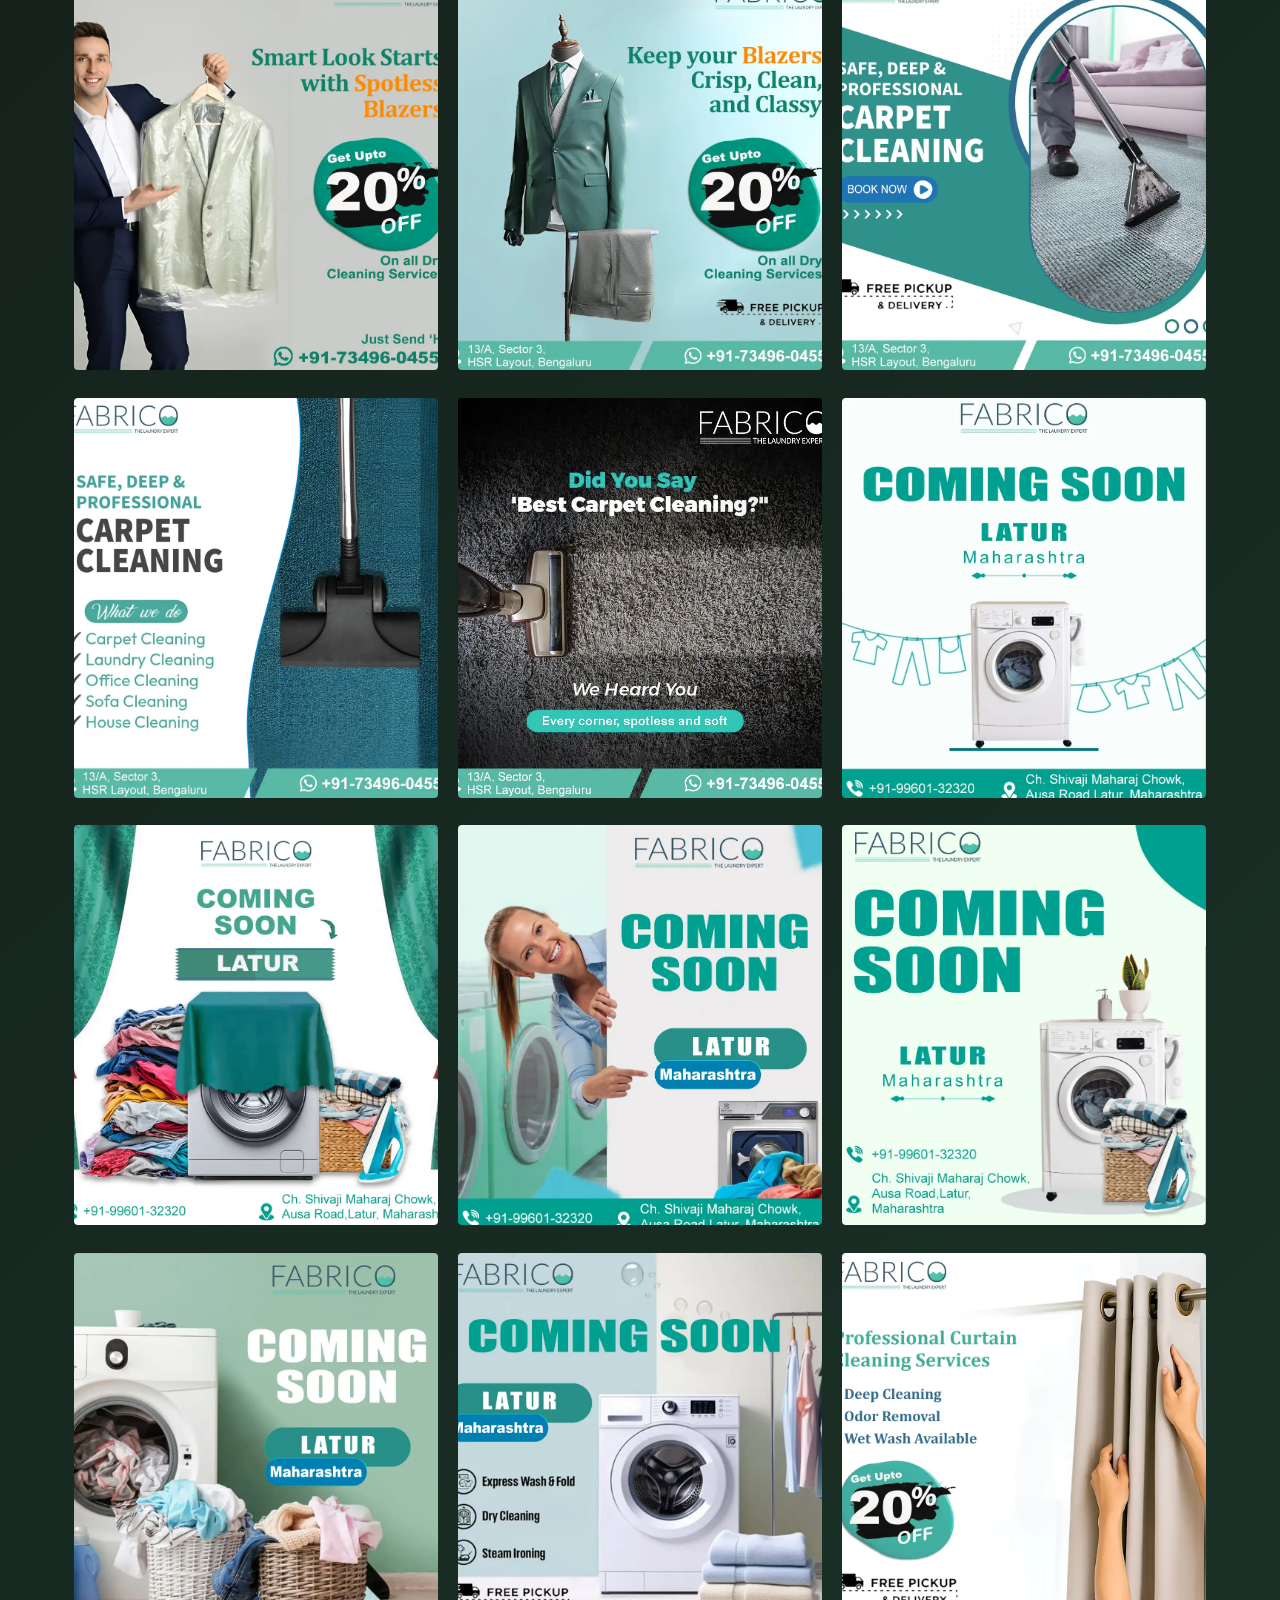
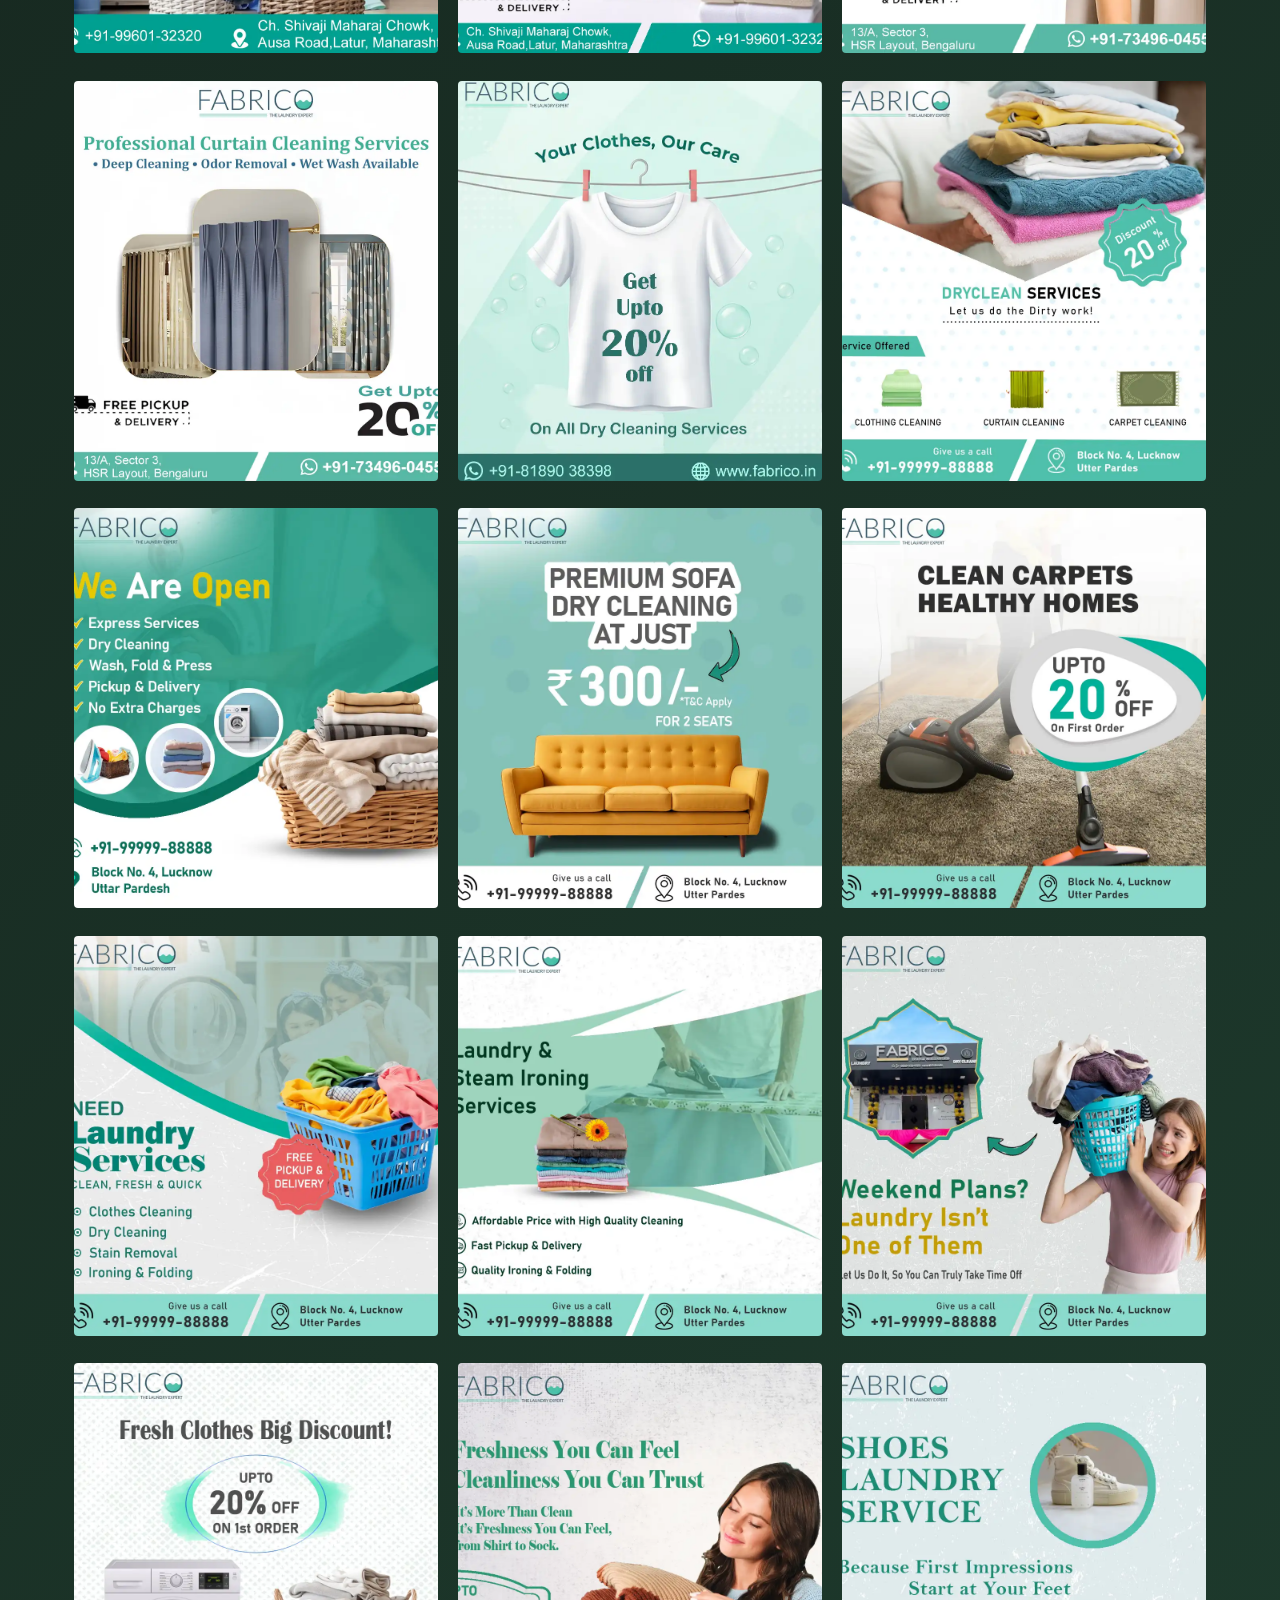
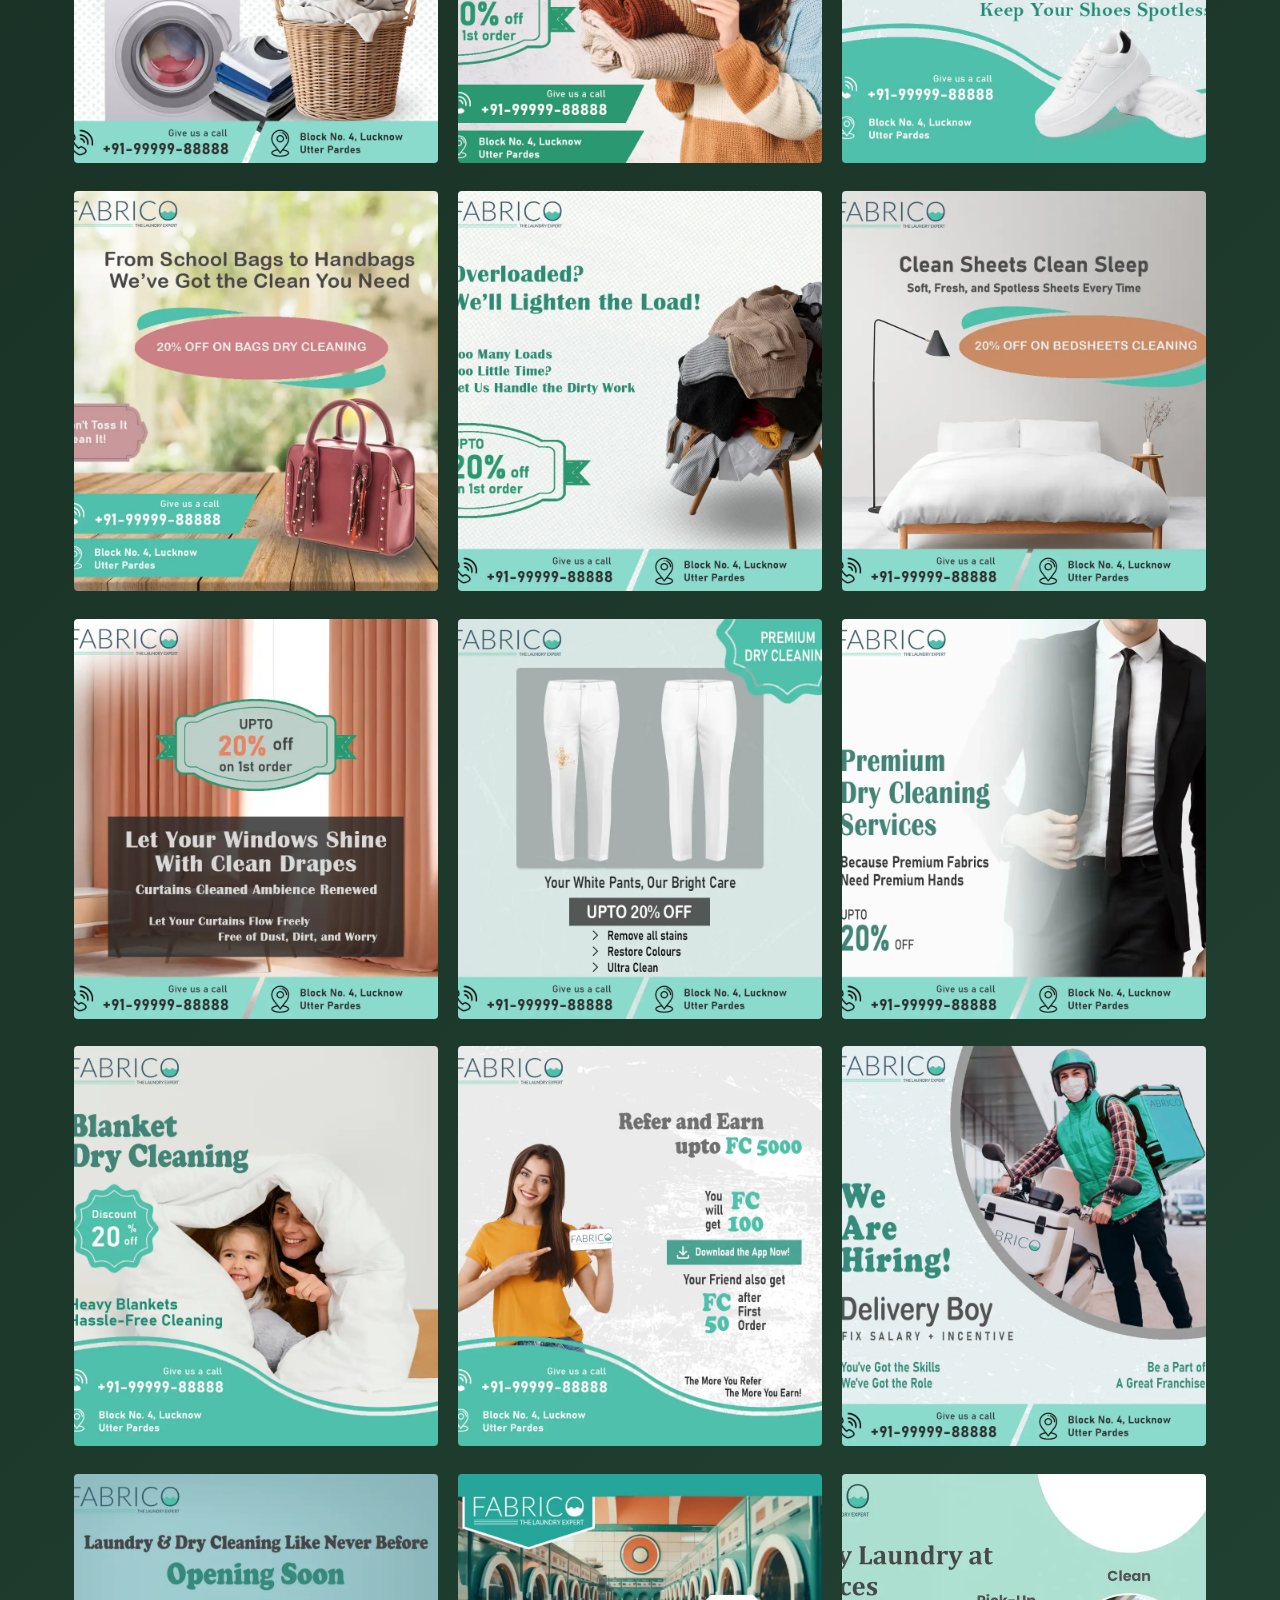
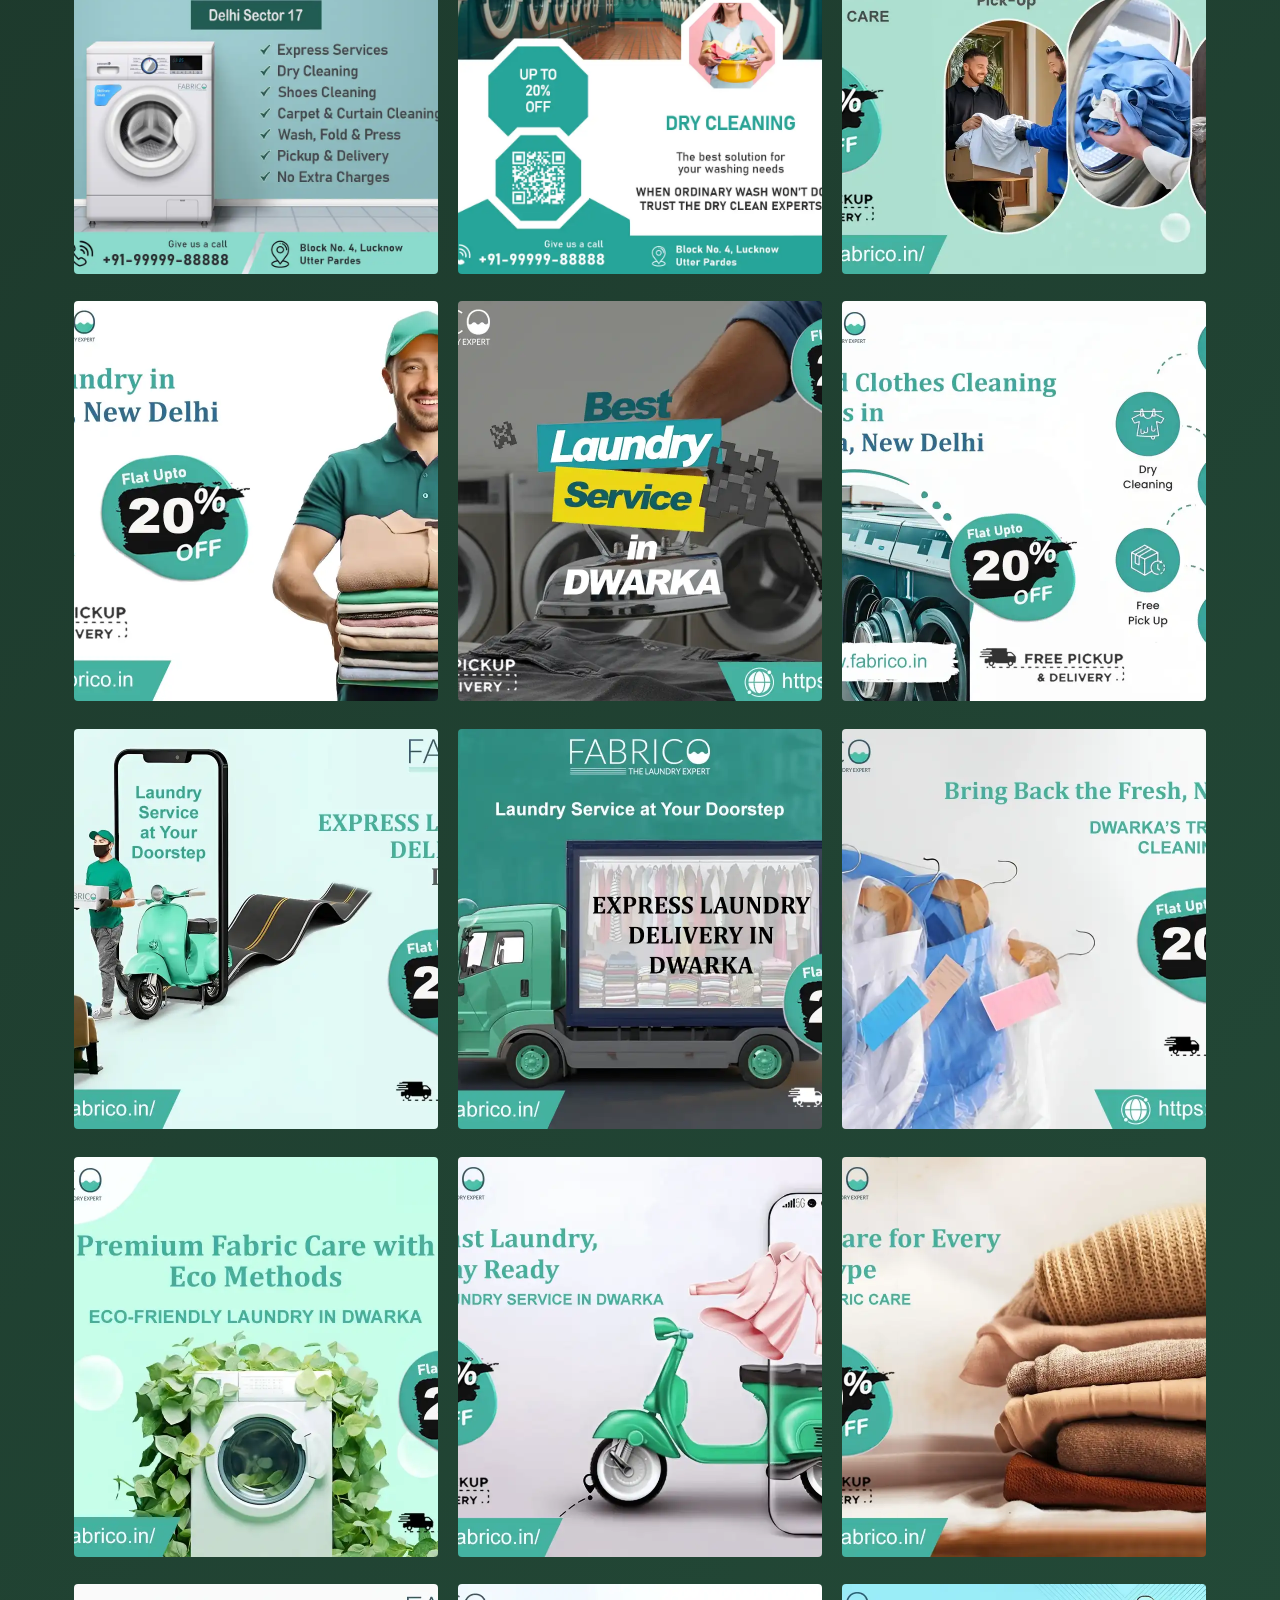
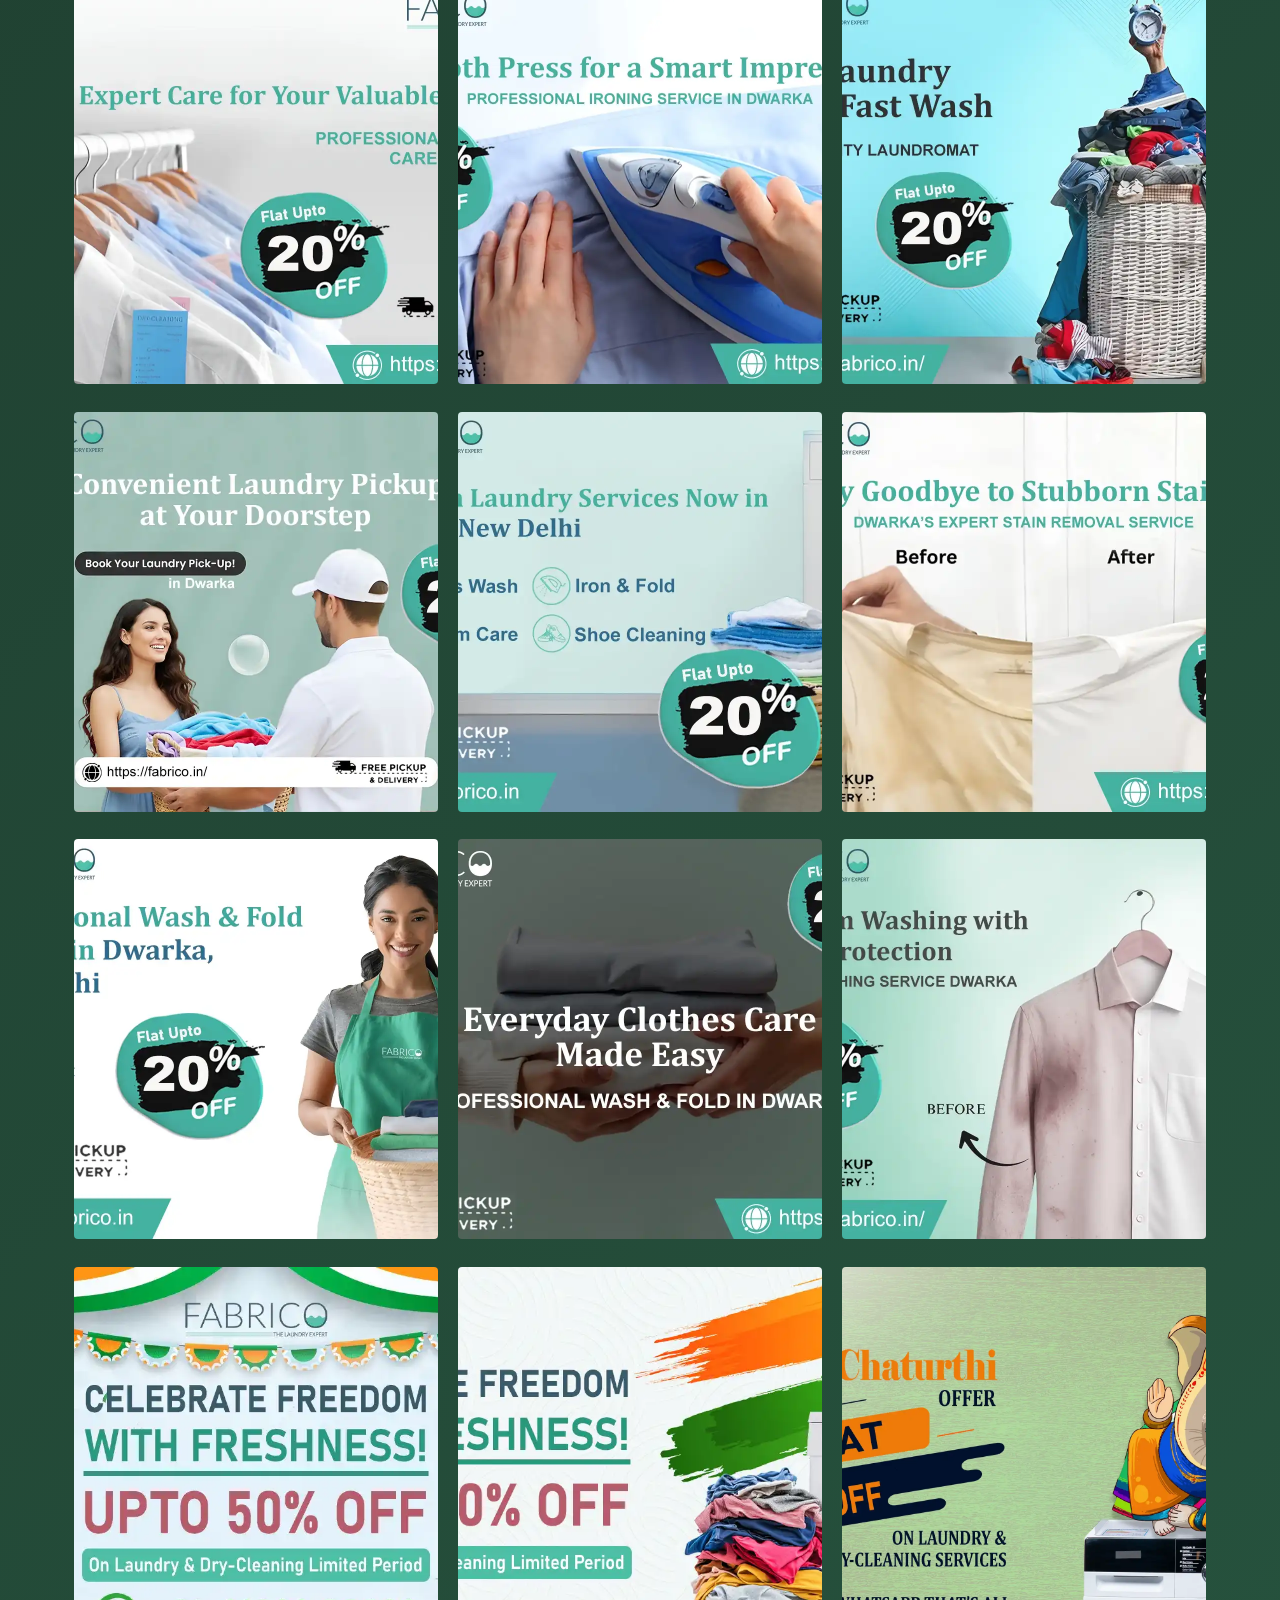
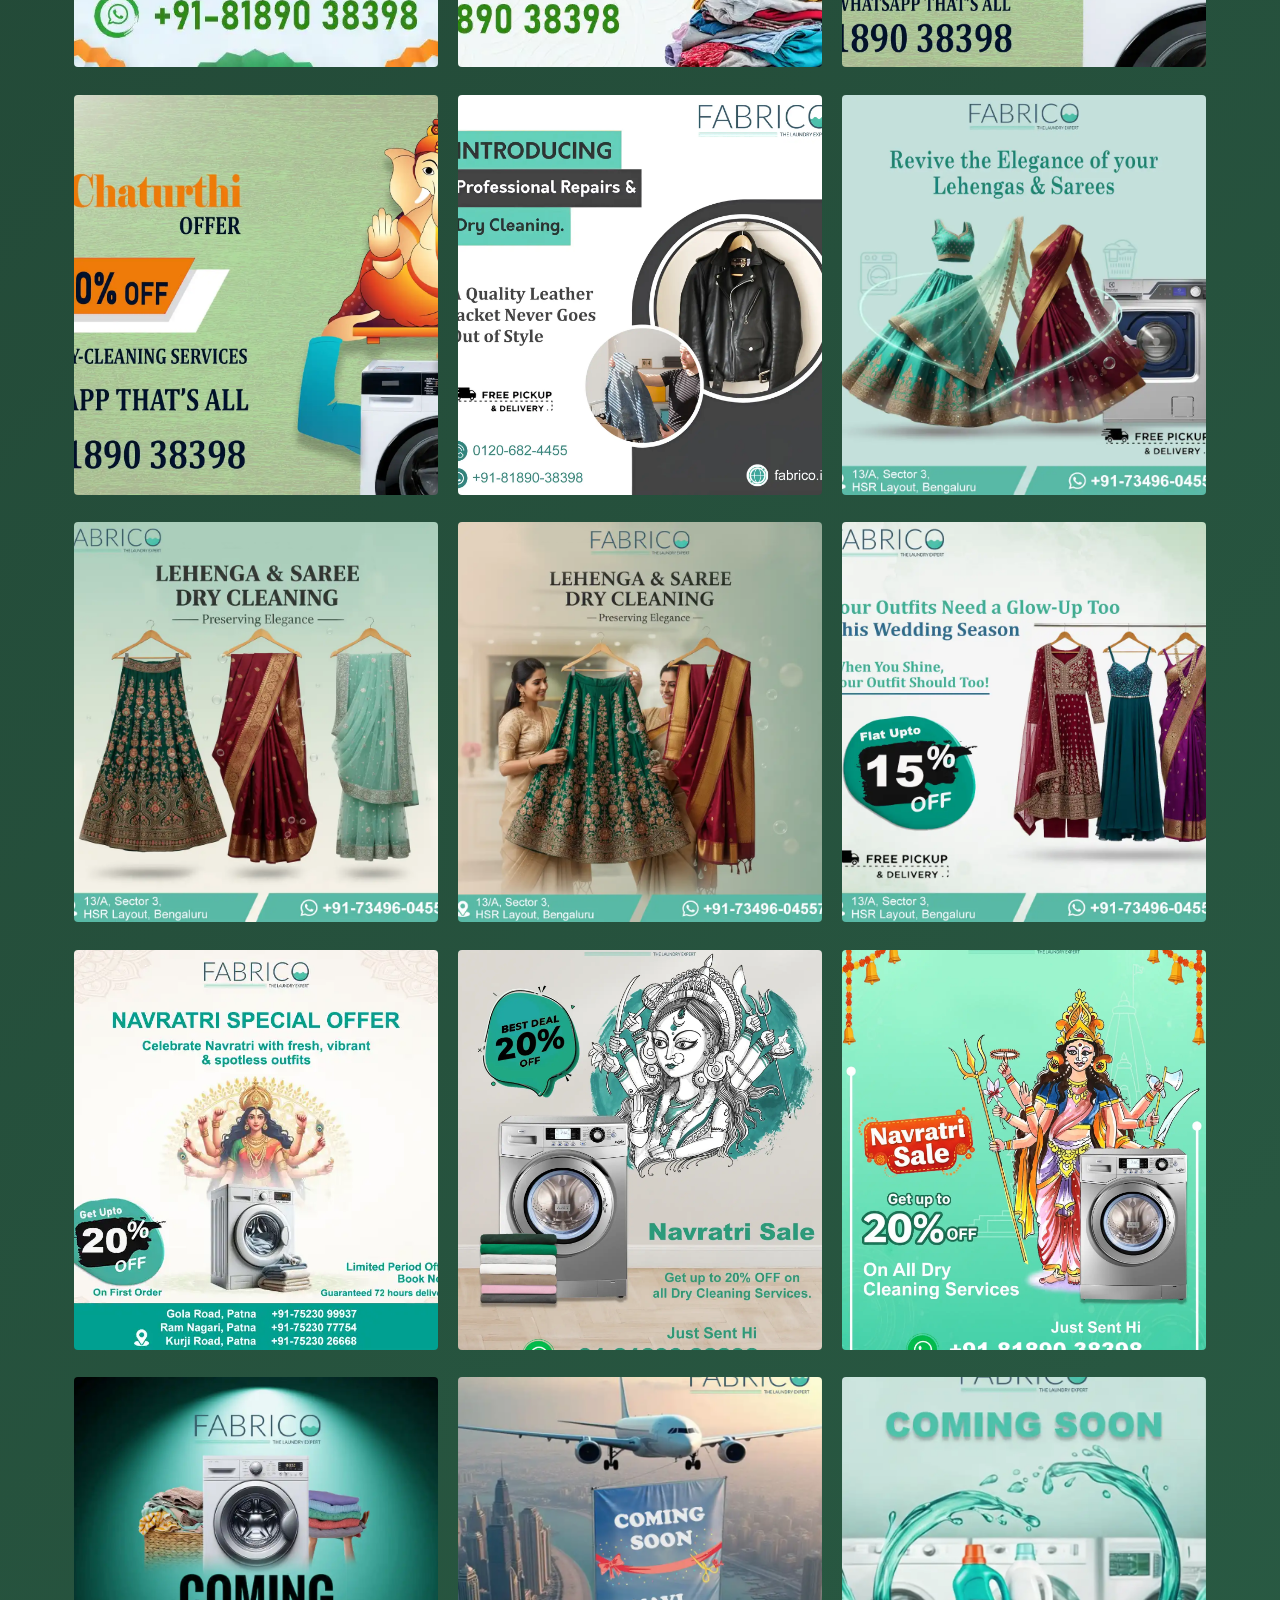
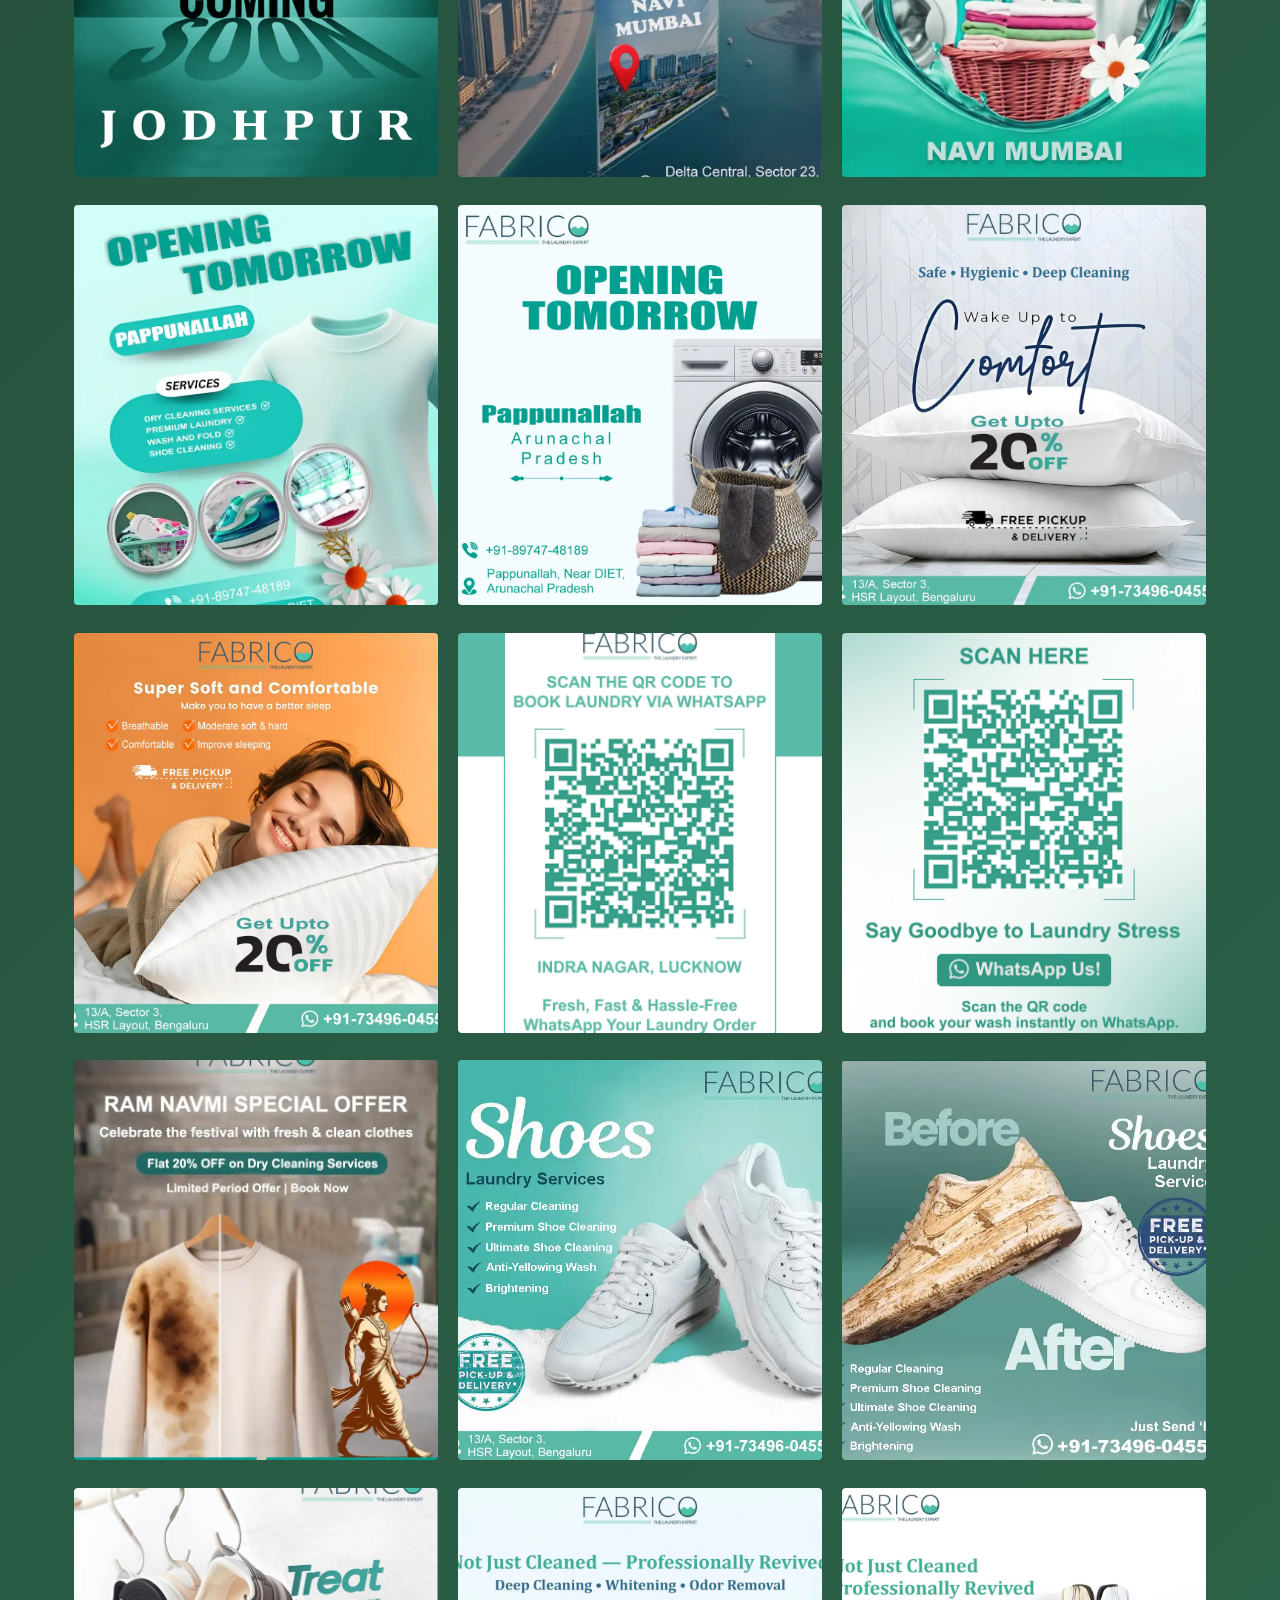
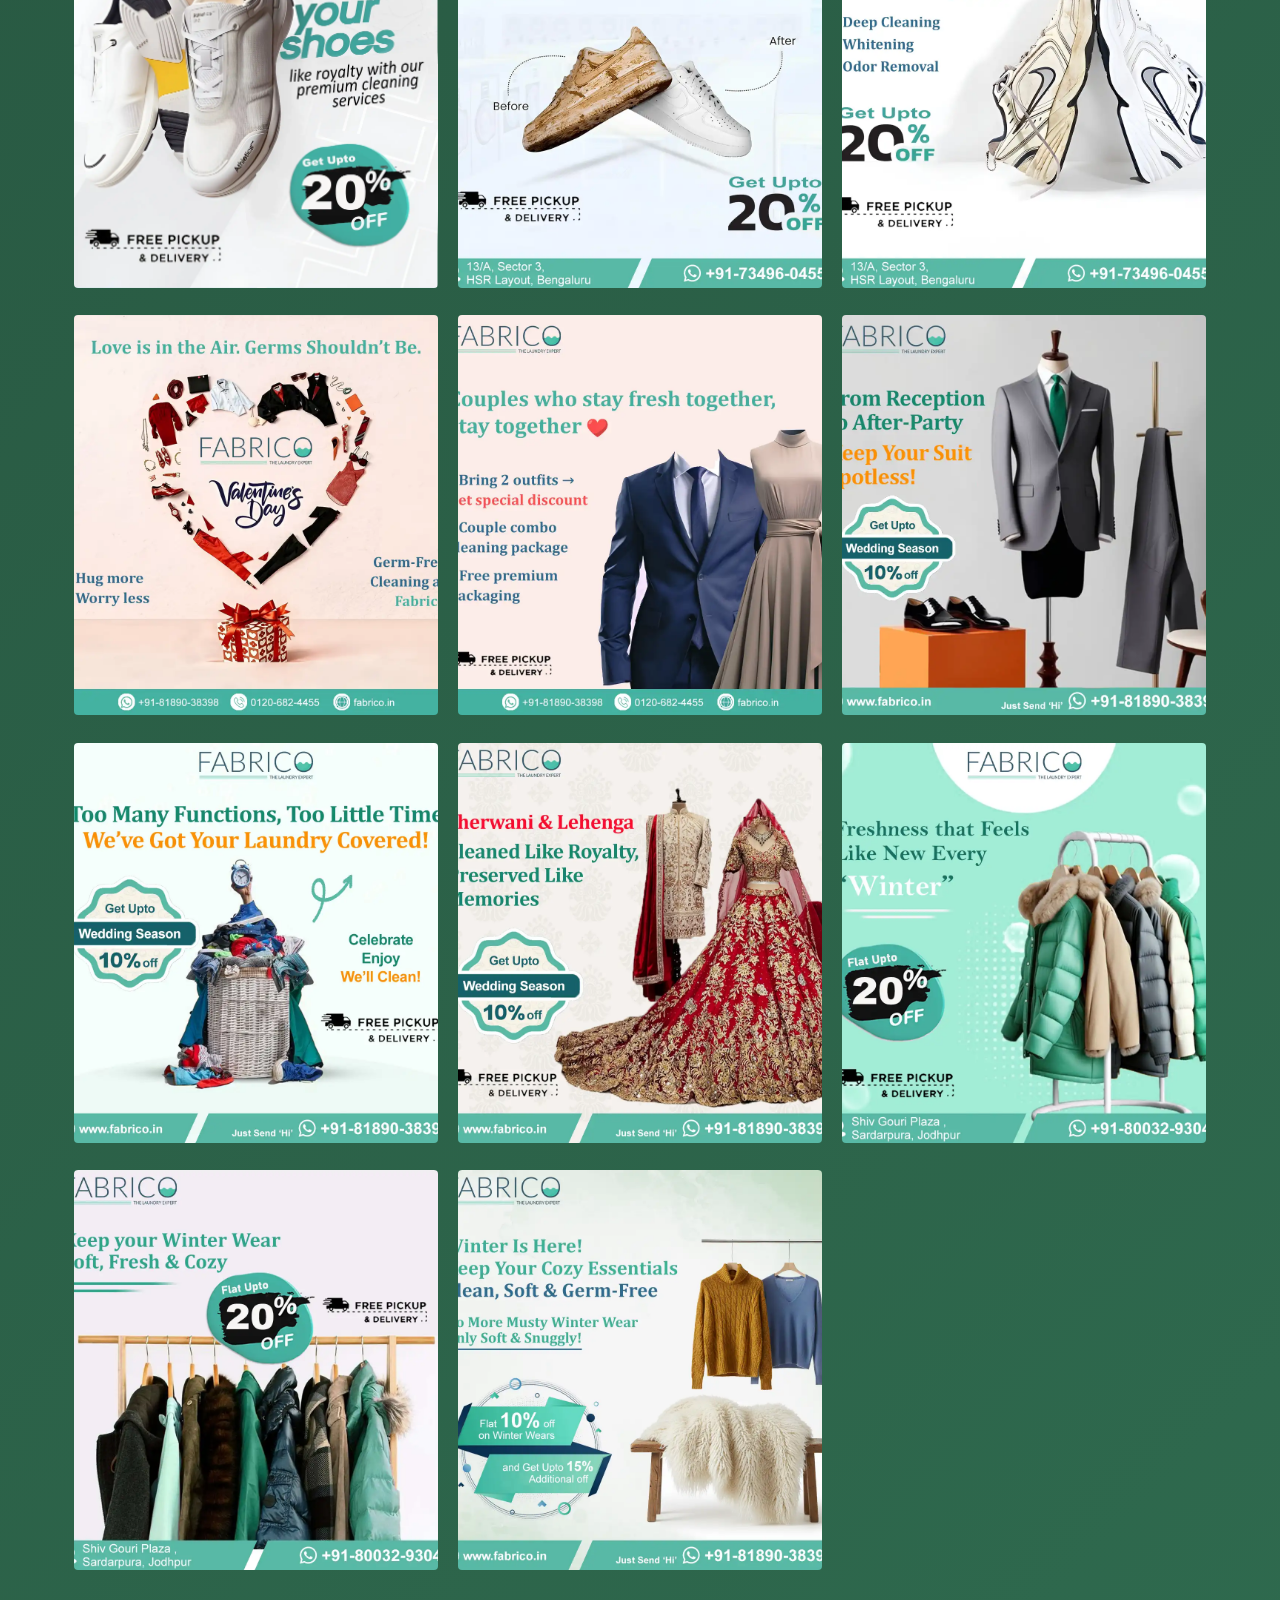
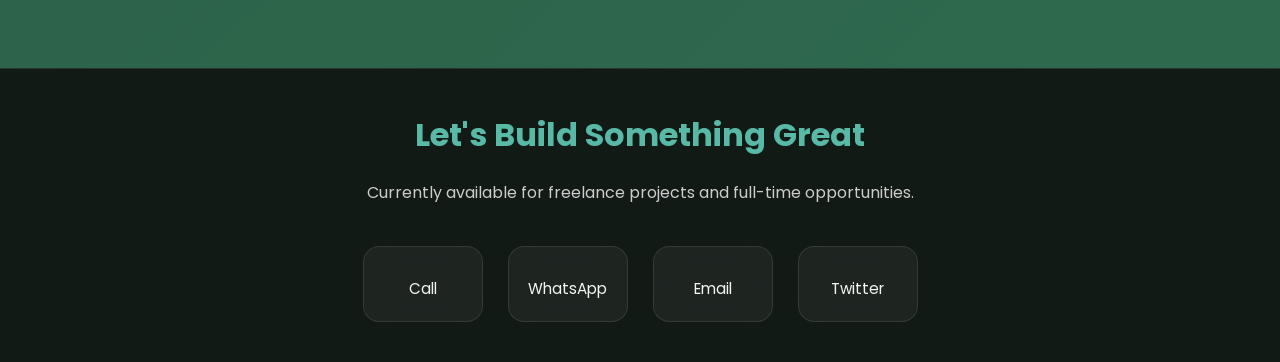
==== commit b062d2f3: "first commit" ====
--- a/graphic-projects.html
+++ b/graphic-projects.html
@@ -4,7 +4,8 @@
 <head>
     <meta charset="UTF-8">
     <meta name="viewport" content="width=device-width, initial-scale=1.0">
-    <title>Narendar Karwasra</title>
+    <title>Narendar Karwasra - Portfolio</title>
+    <link rel="icon" href="img/nk-logo.webp" type="image/webp">
     <link href="https://fonts.googleapis.com/css2?family=Poppins:wght@300;400;600;700&display=swap" rel="stylesheet">
     <link rel="stylesheet" href="style.css">
 </head>
@@ -351,12 +352,31 @@
 
 
 
-    <!-- Footer / Contact Section -->
+     <!-- Footer / Contact Section -->
     <footer id="contact">
         <div class="contact-content">
             <h2>Let's Build Something Great</h2>
-            <p>Currently available for freelance projects and full-time opportunities.</p>
-            <a href="mailto:your.email@example.com" class="btn">Get In Touch</a>
+            <p>
+                Currently available for freelance projects and full-time opportunities.
+            </p>
+            <div class="social-links">
+                <a href="tel:+919057768074" class="social-card">
+                    <i class="bi bi-telephone-fill"></i>
+                    <span>Call</span>
+                </a>
+                <a href="https://wa.me/919057768074" target="_blank" class="social-card">
+                    <i class="bi bi-whatsapp"></i>
+                    <span>WhatsApp</span>
+                </a>
+                <a href="mailto:your.email@example.com" class="social-card">
+                    <i class="bi bi-envelope-fill"></i>
+                    <span>Email</span>
+                </a>
+                <a href="https://twitter.com/yourusername" target="_blank" class="social-card">
+                    <i class="bi bi-twitter-x"></i>
+                    <span>Twitter</span>
+                </a>
+            </div>
         </div>
     </footer>
 
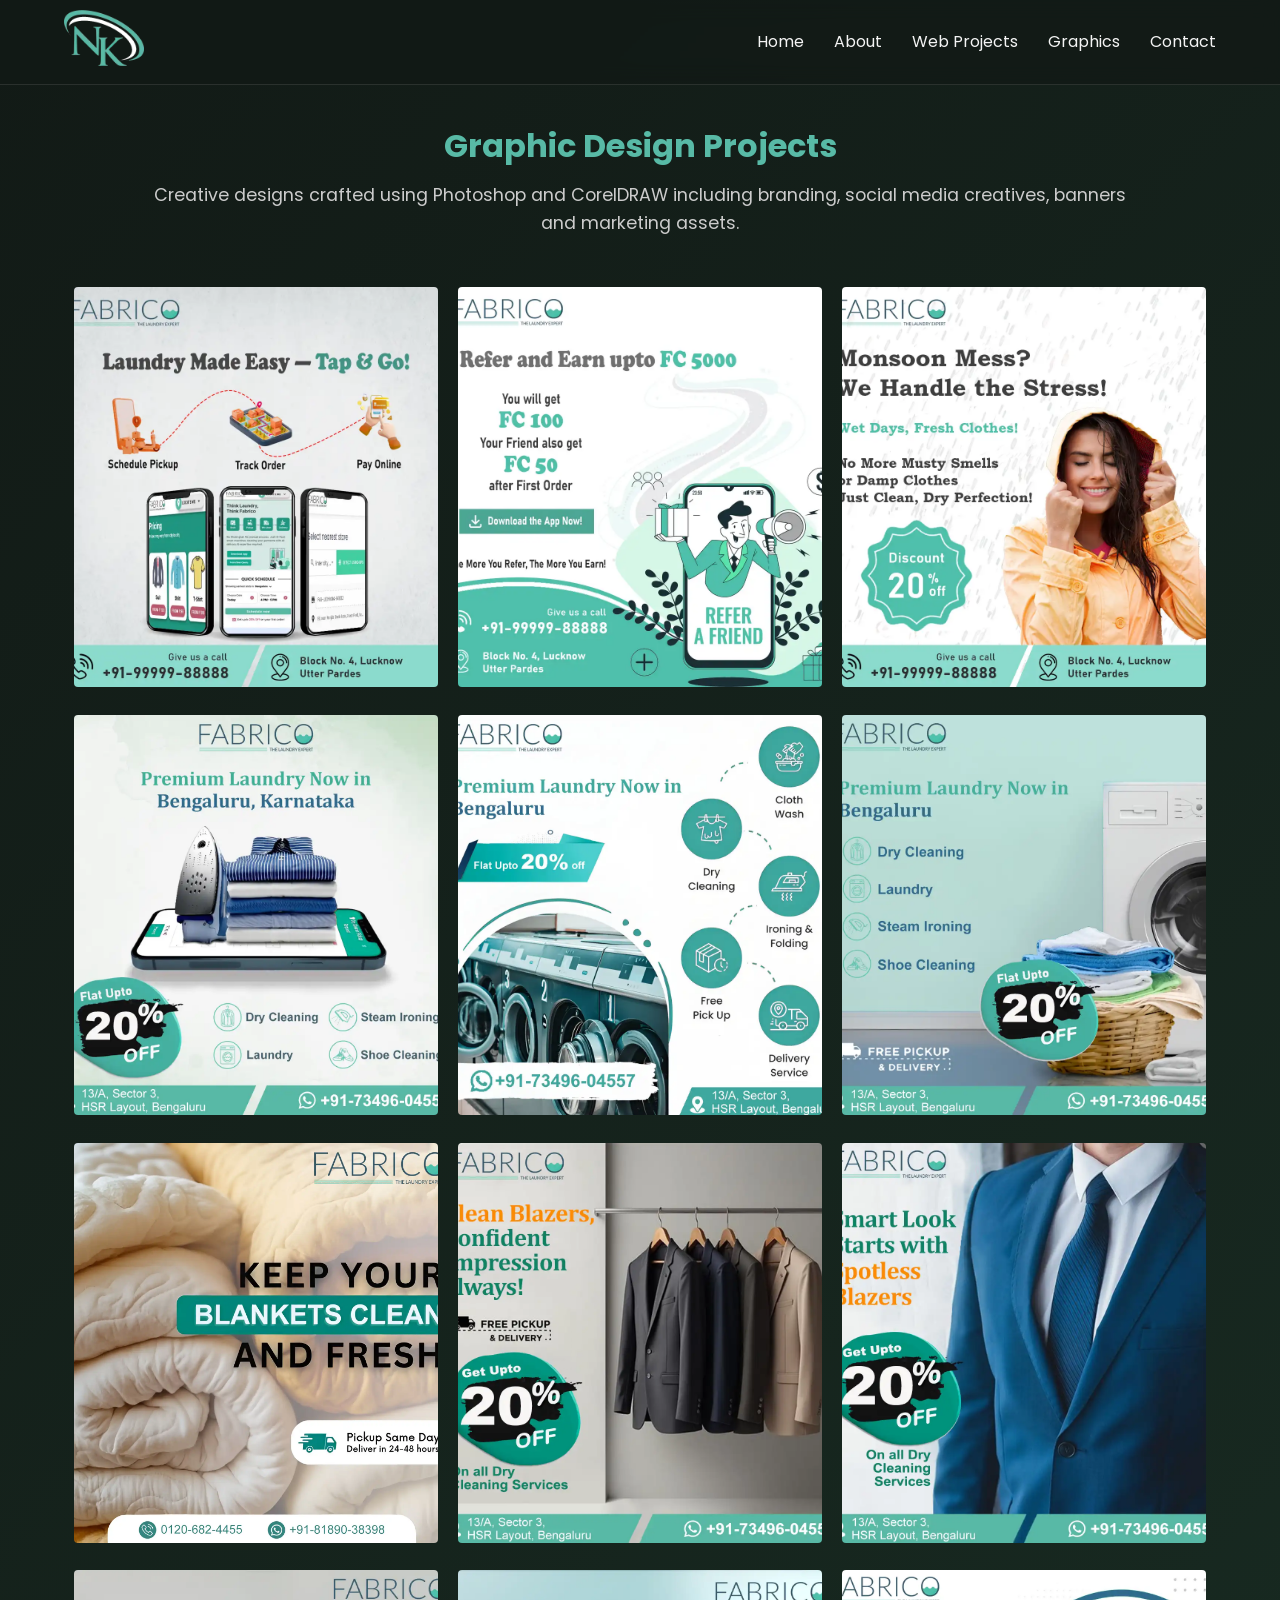
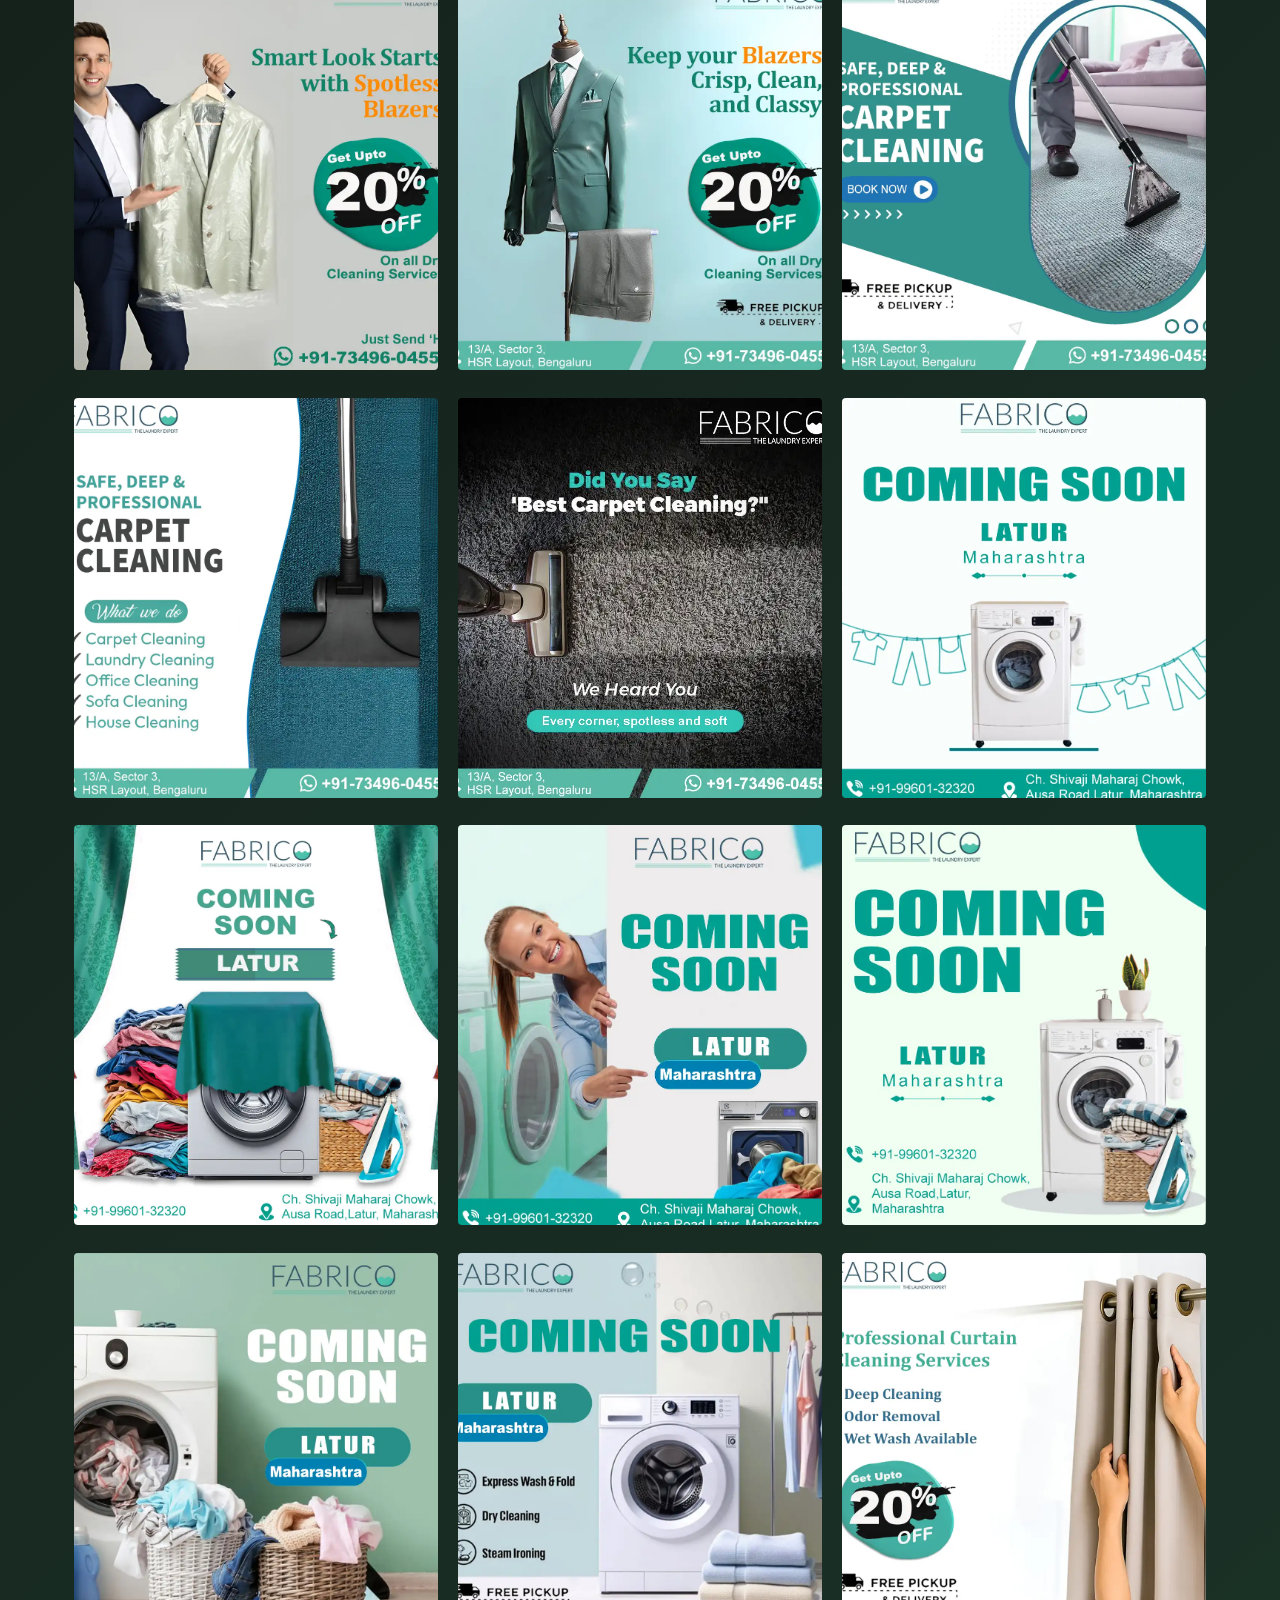
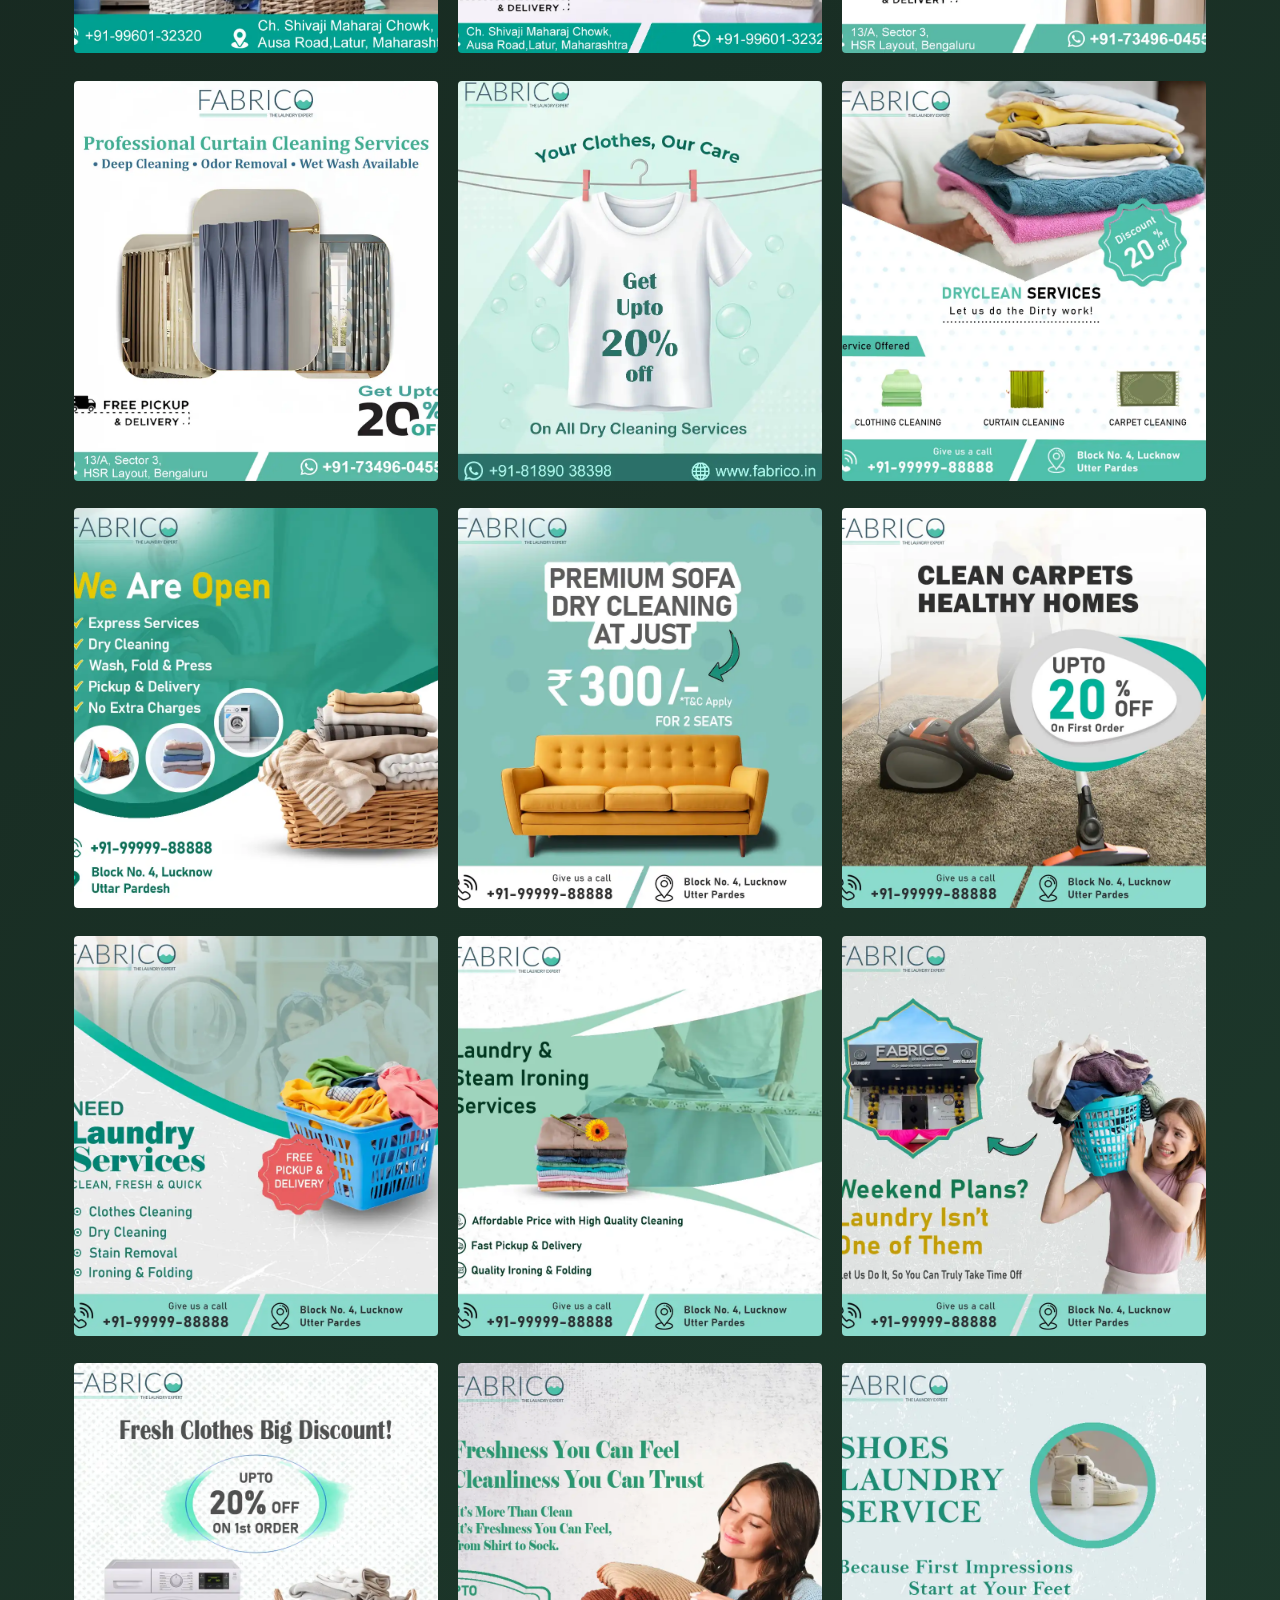
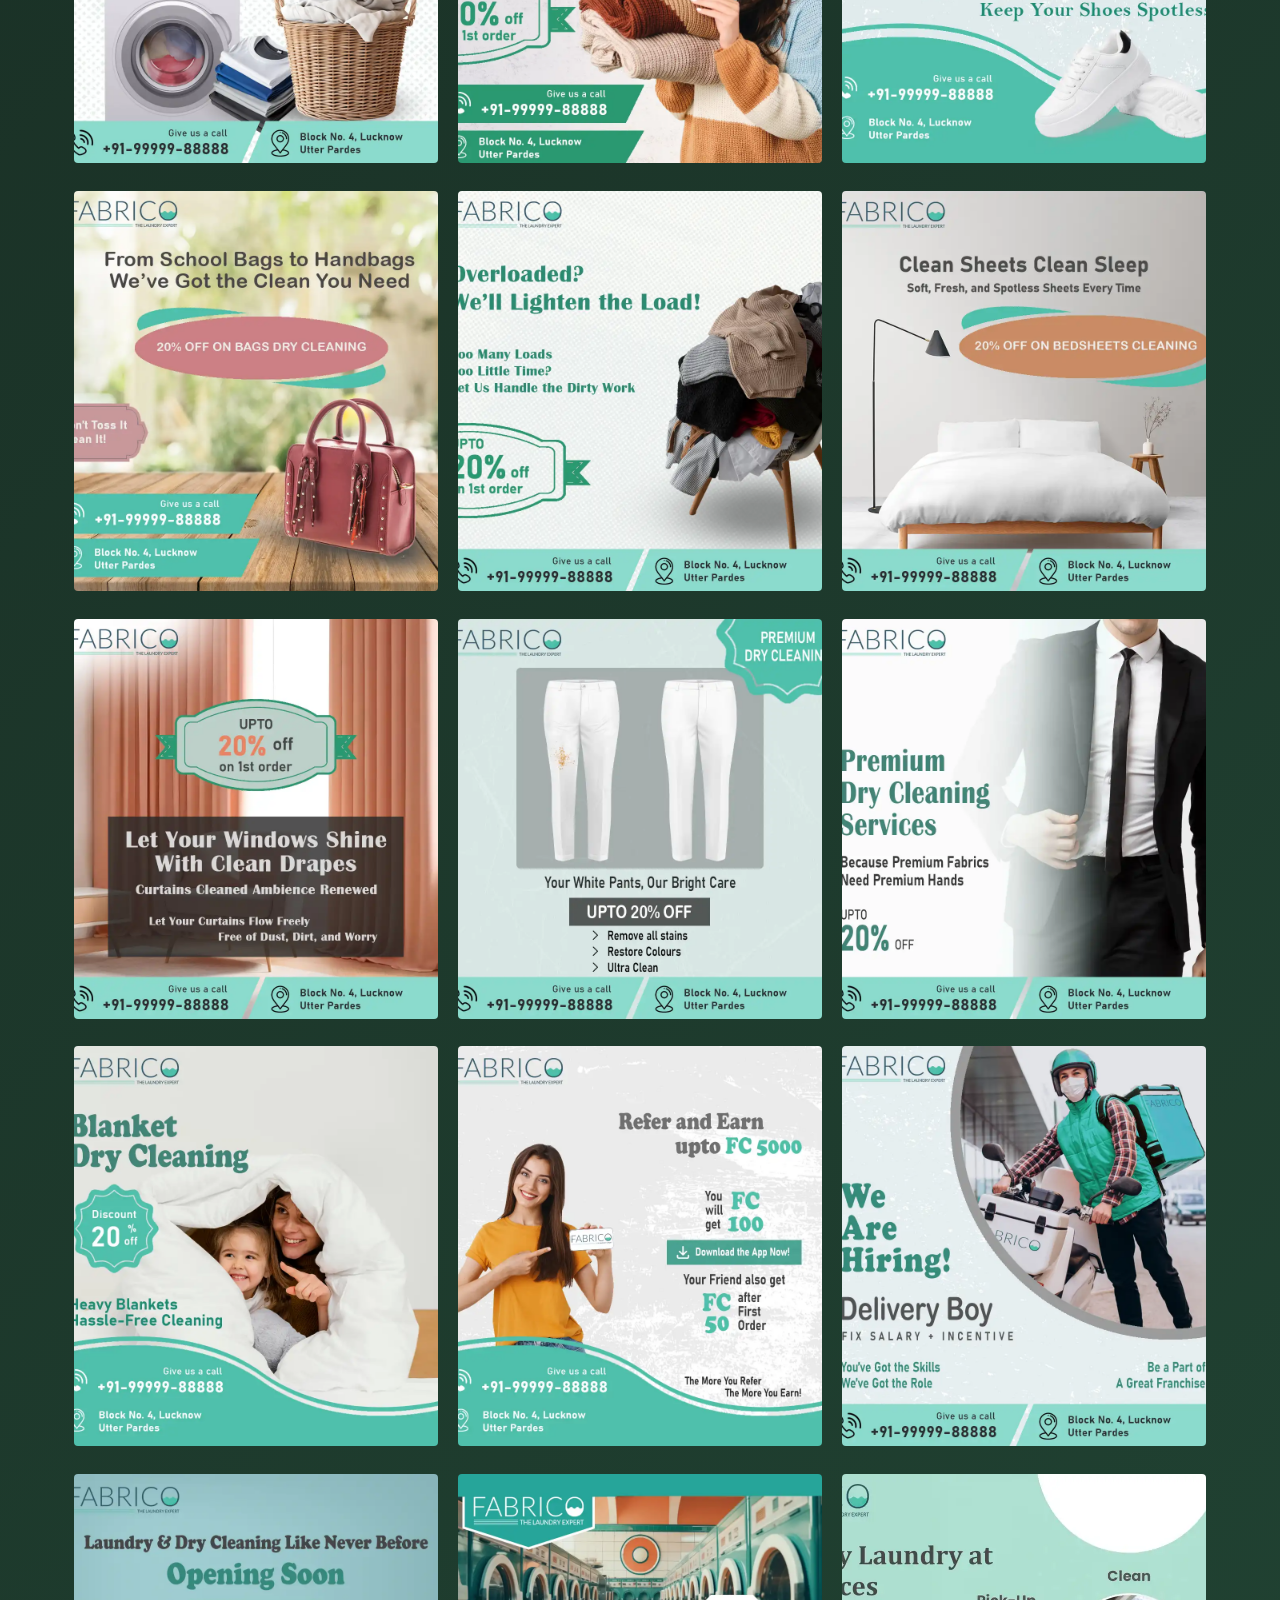
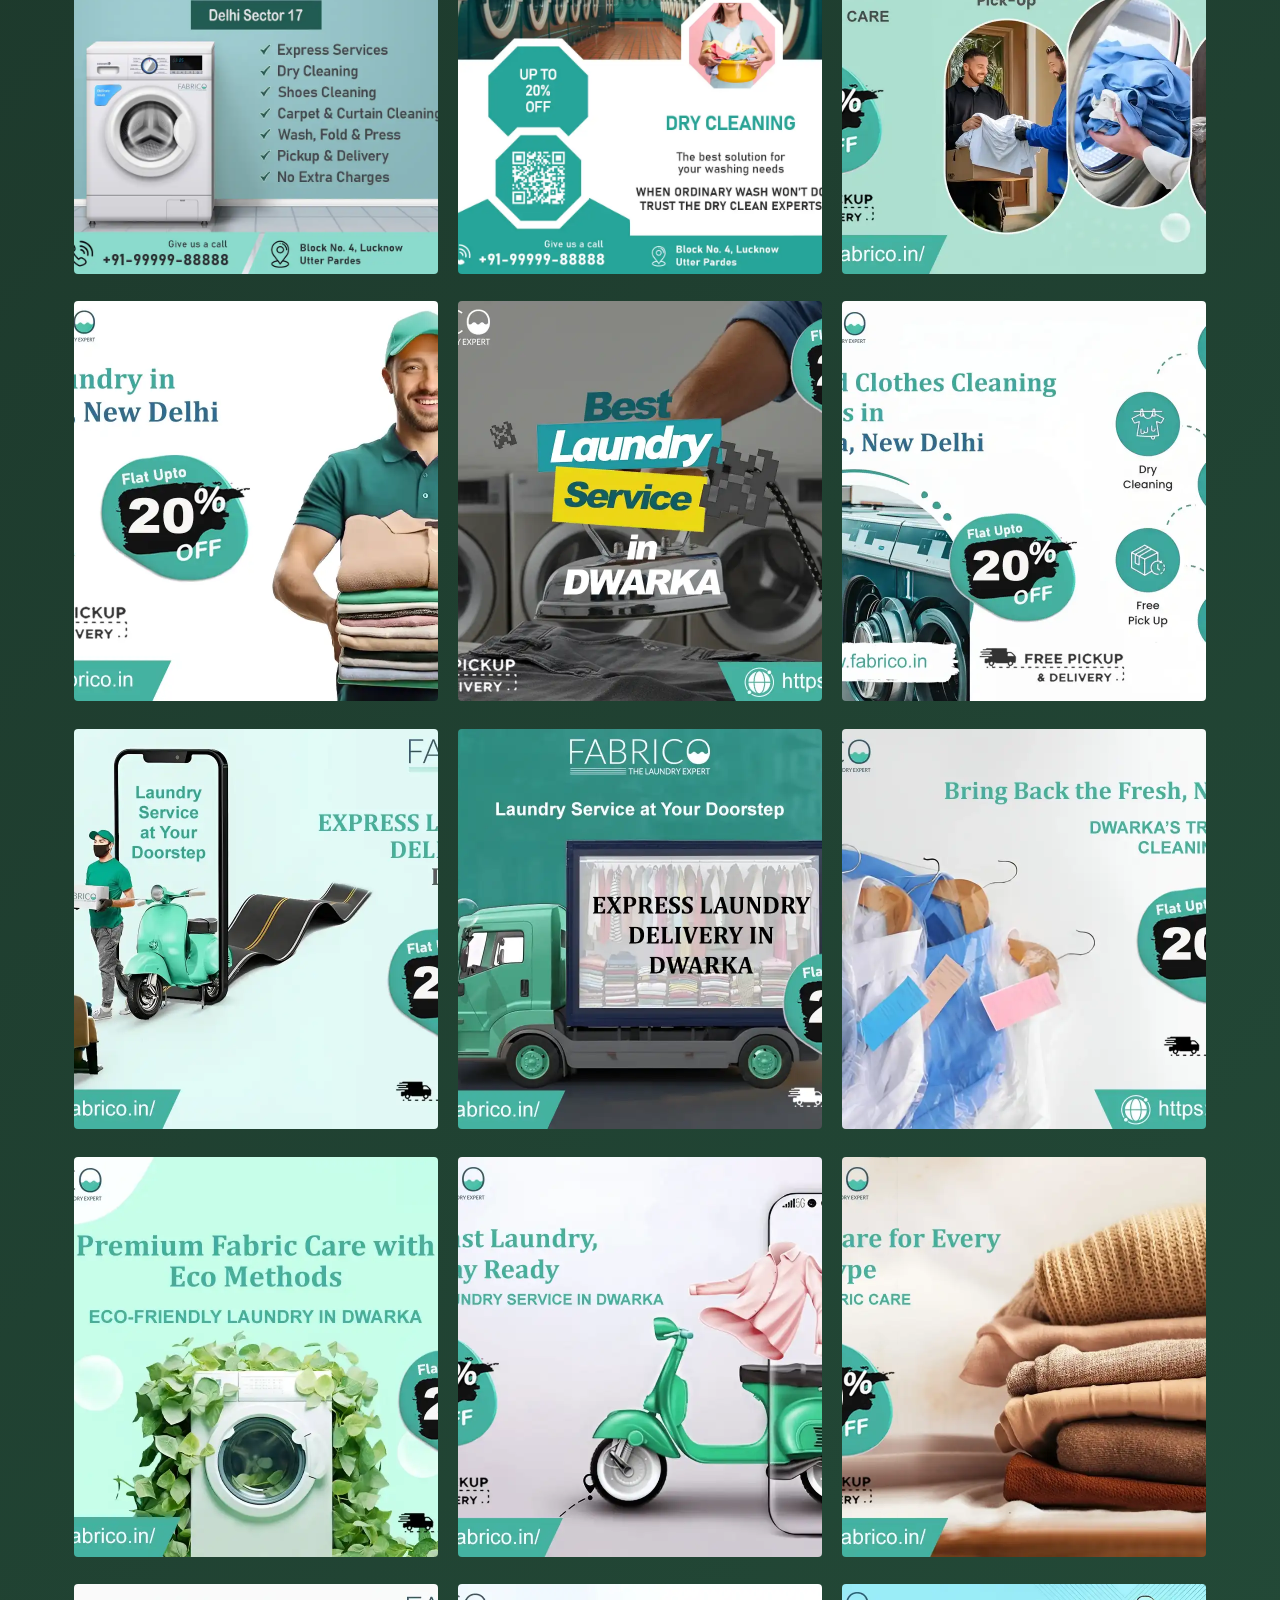
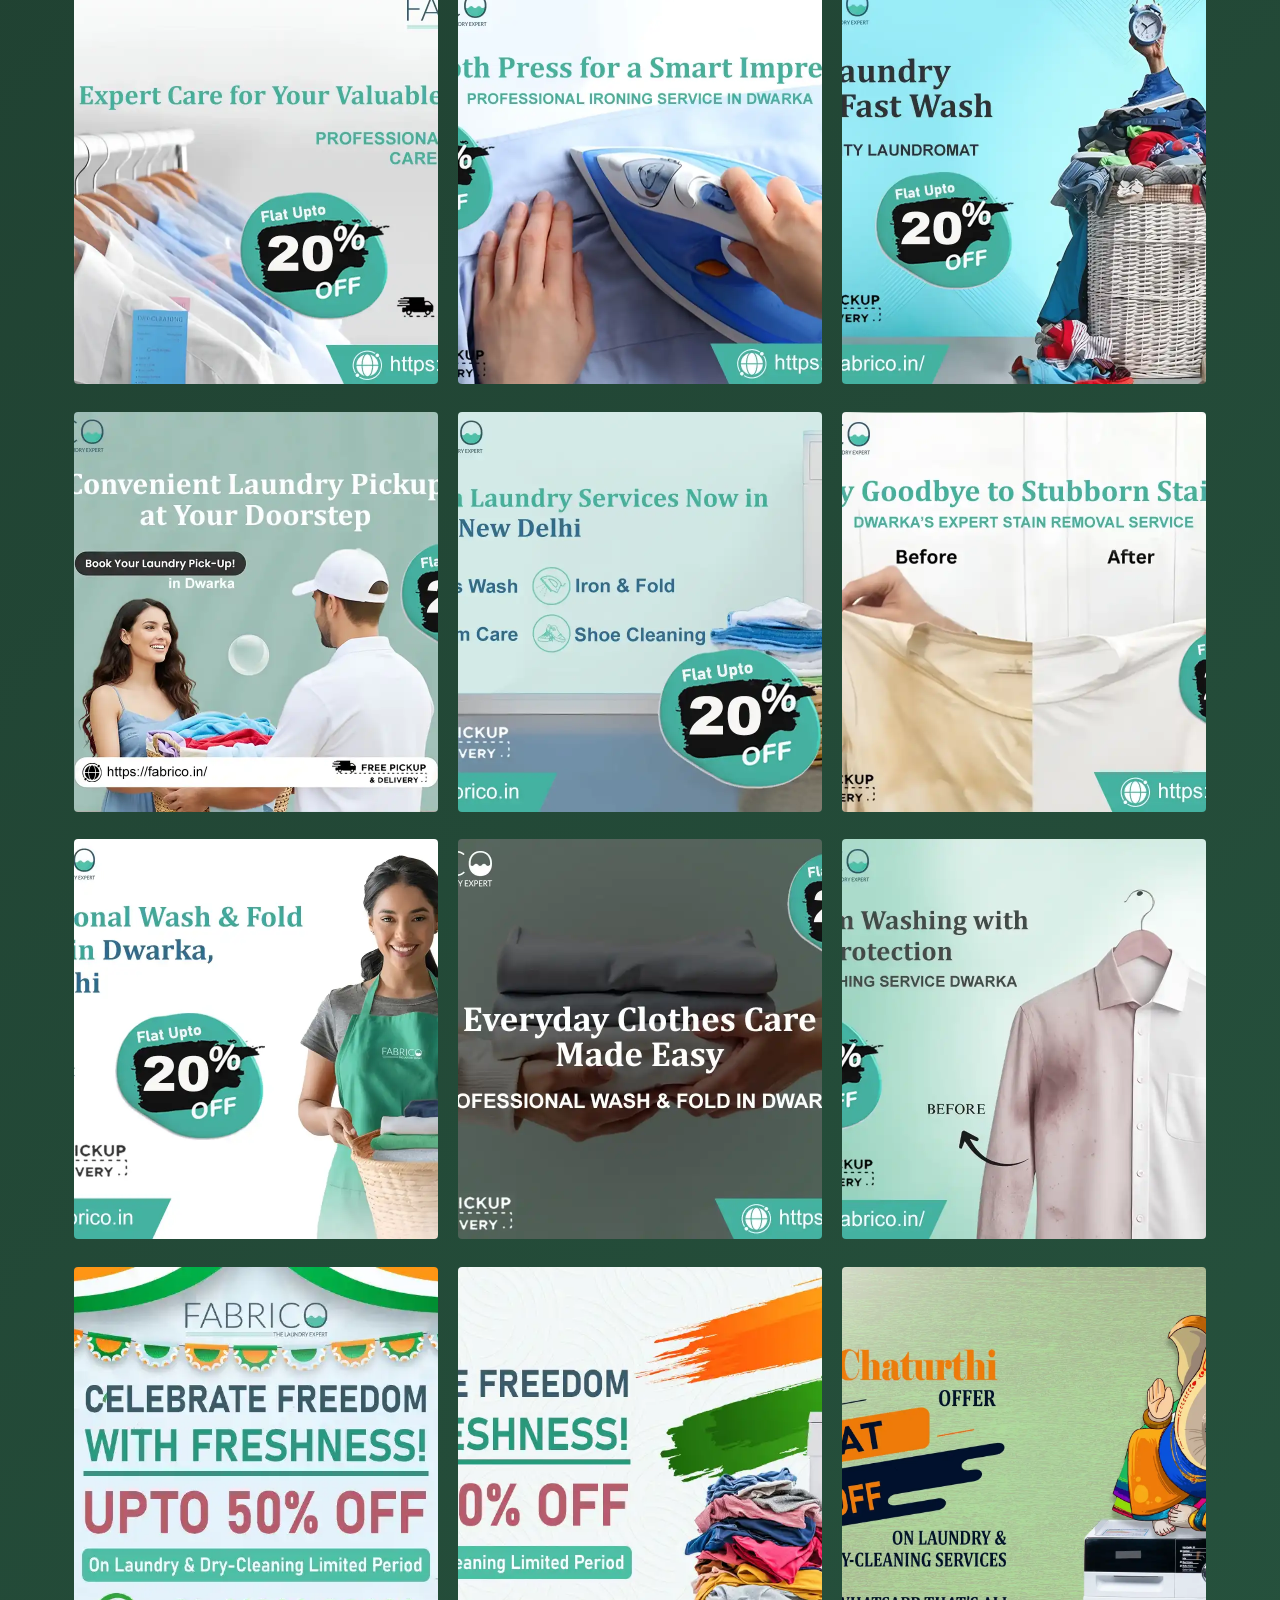
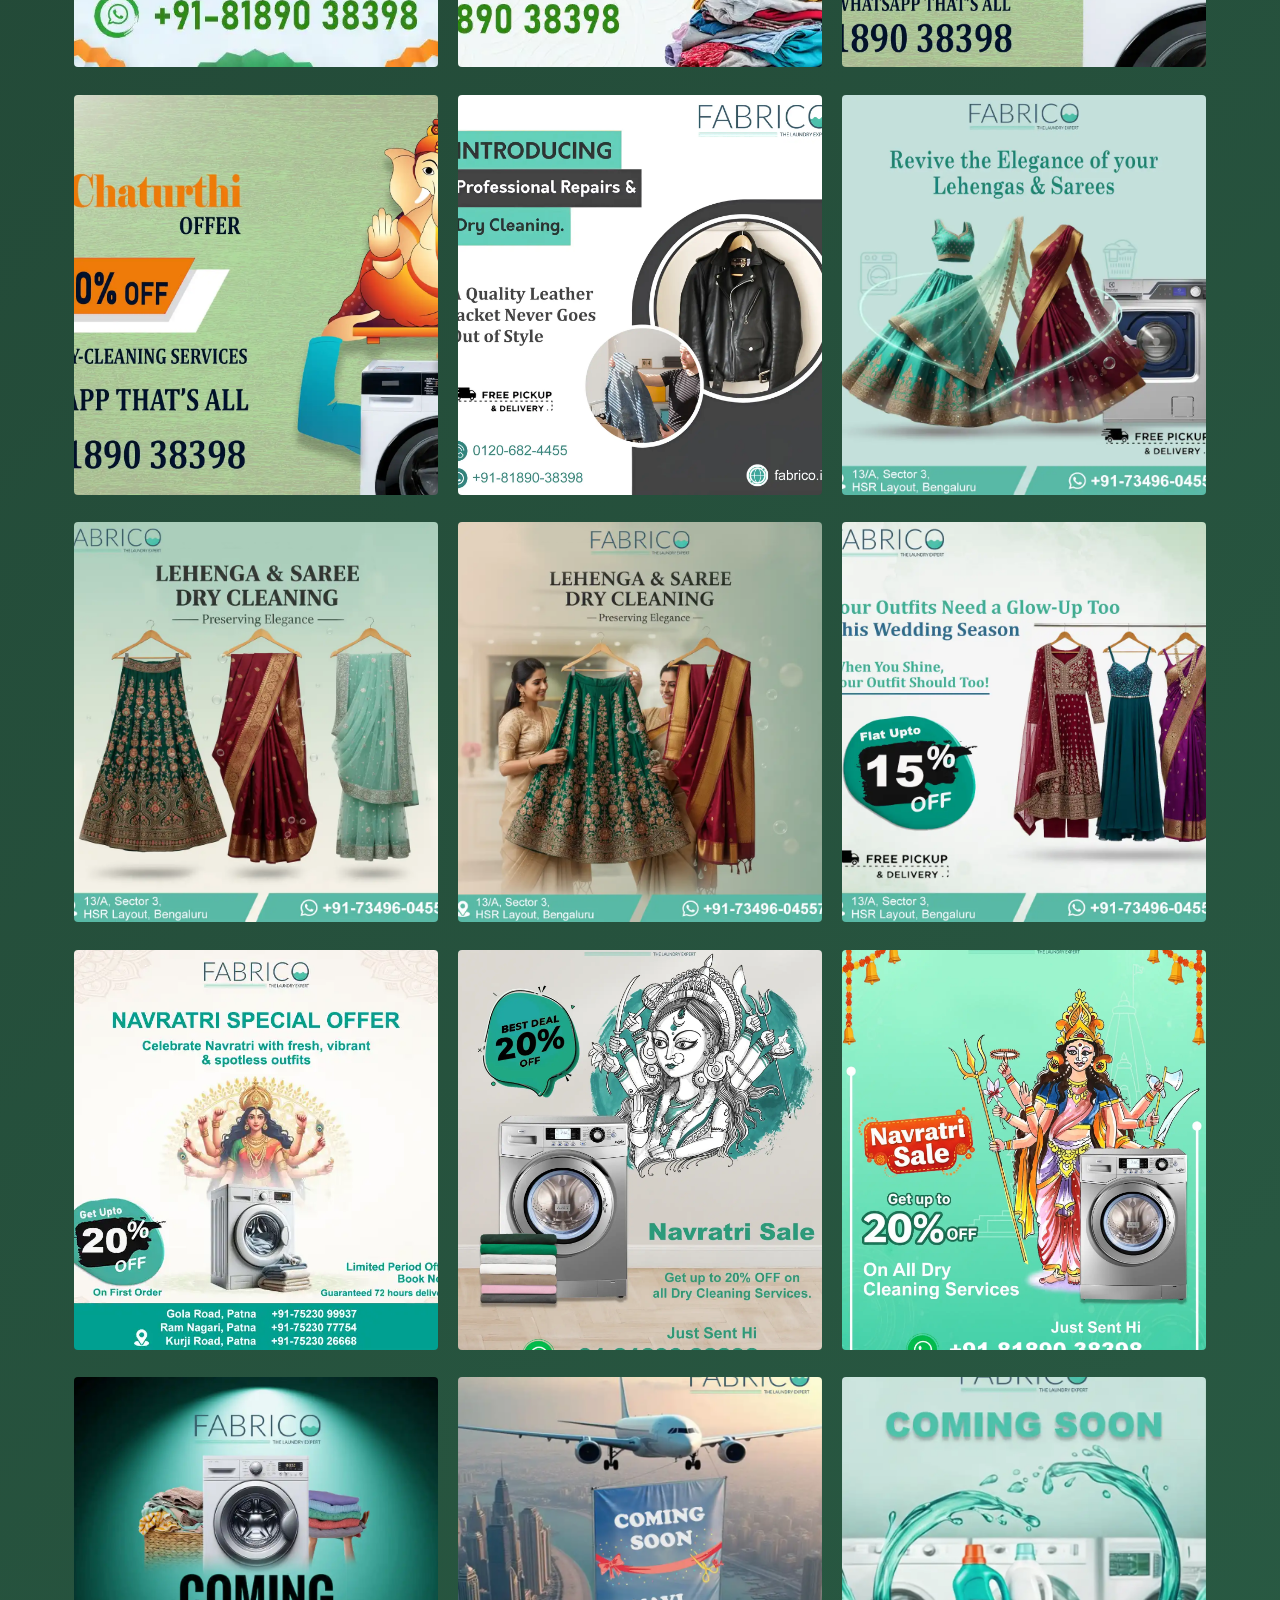
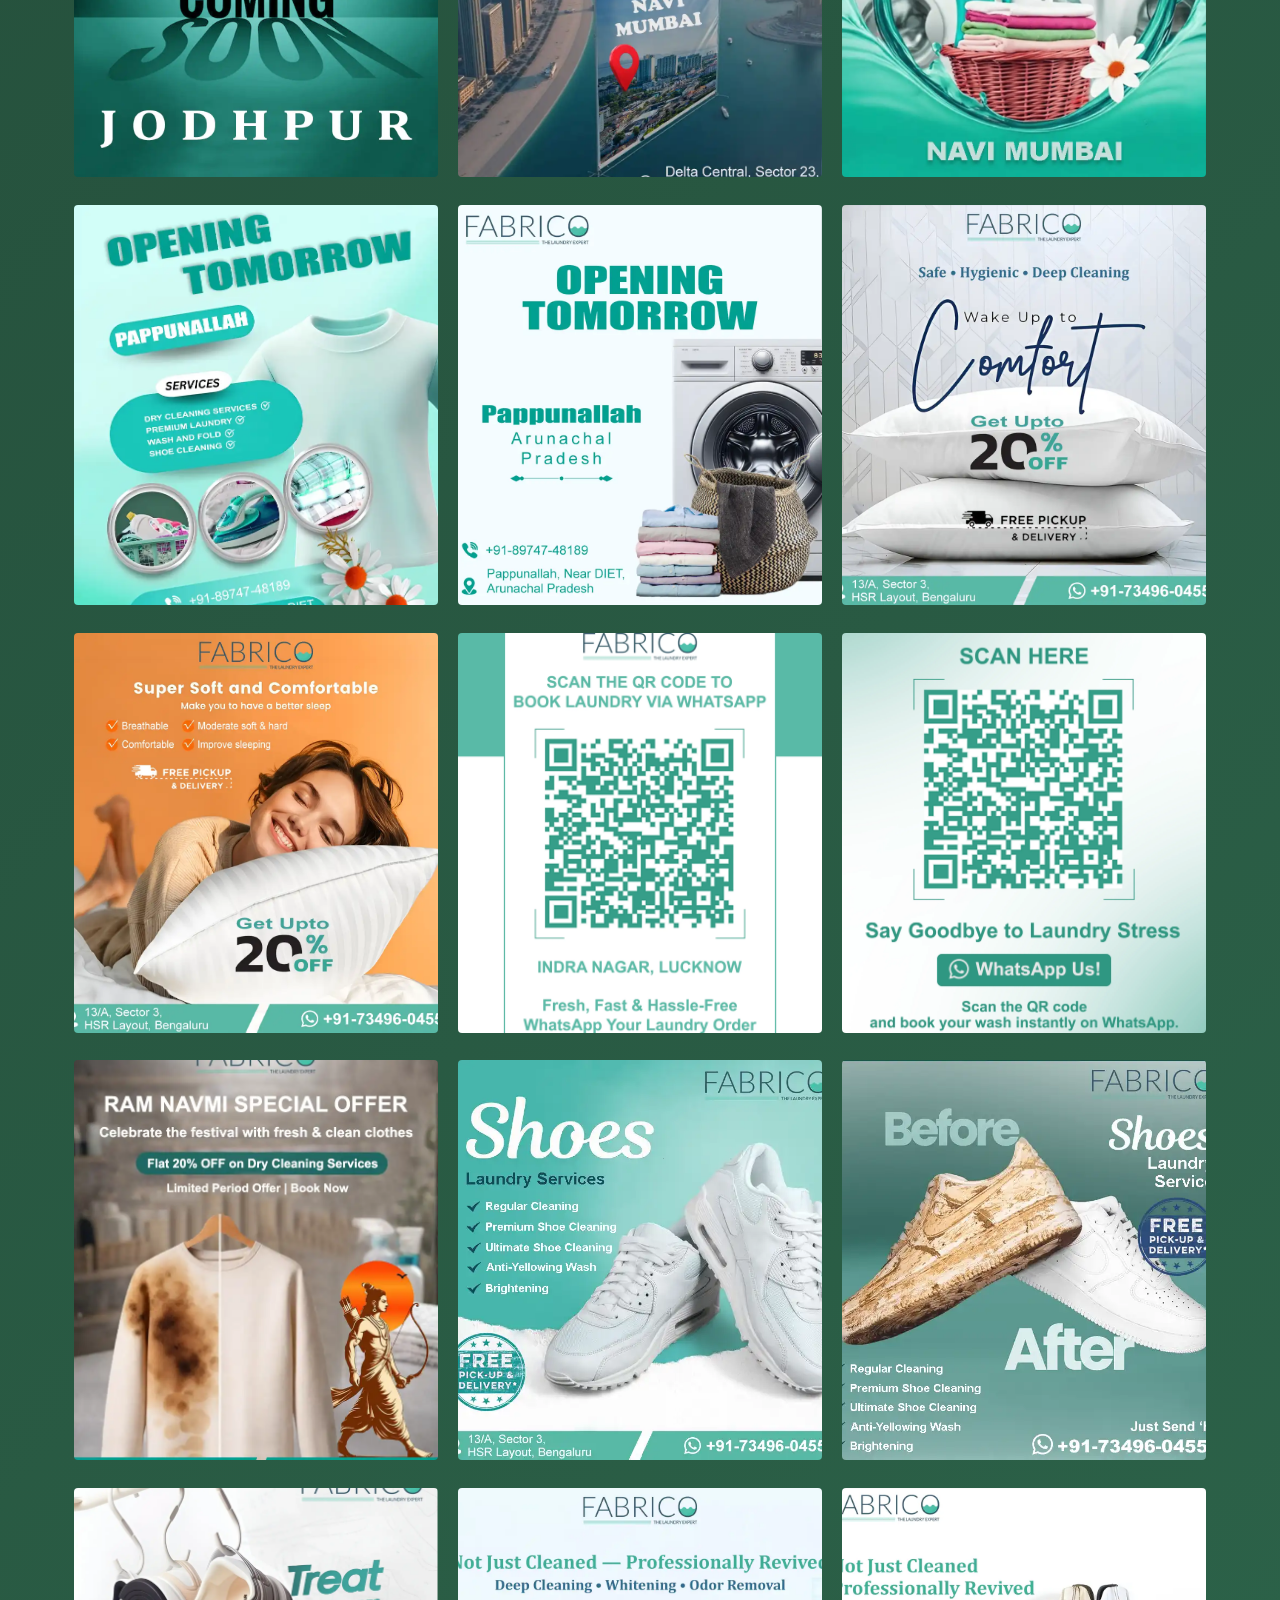
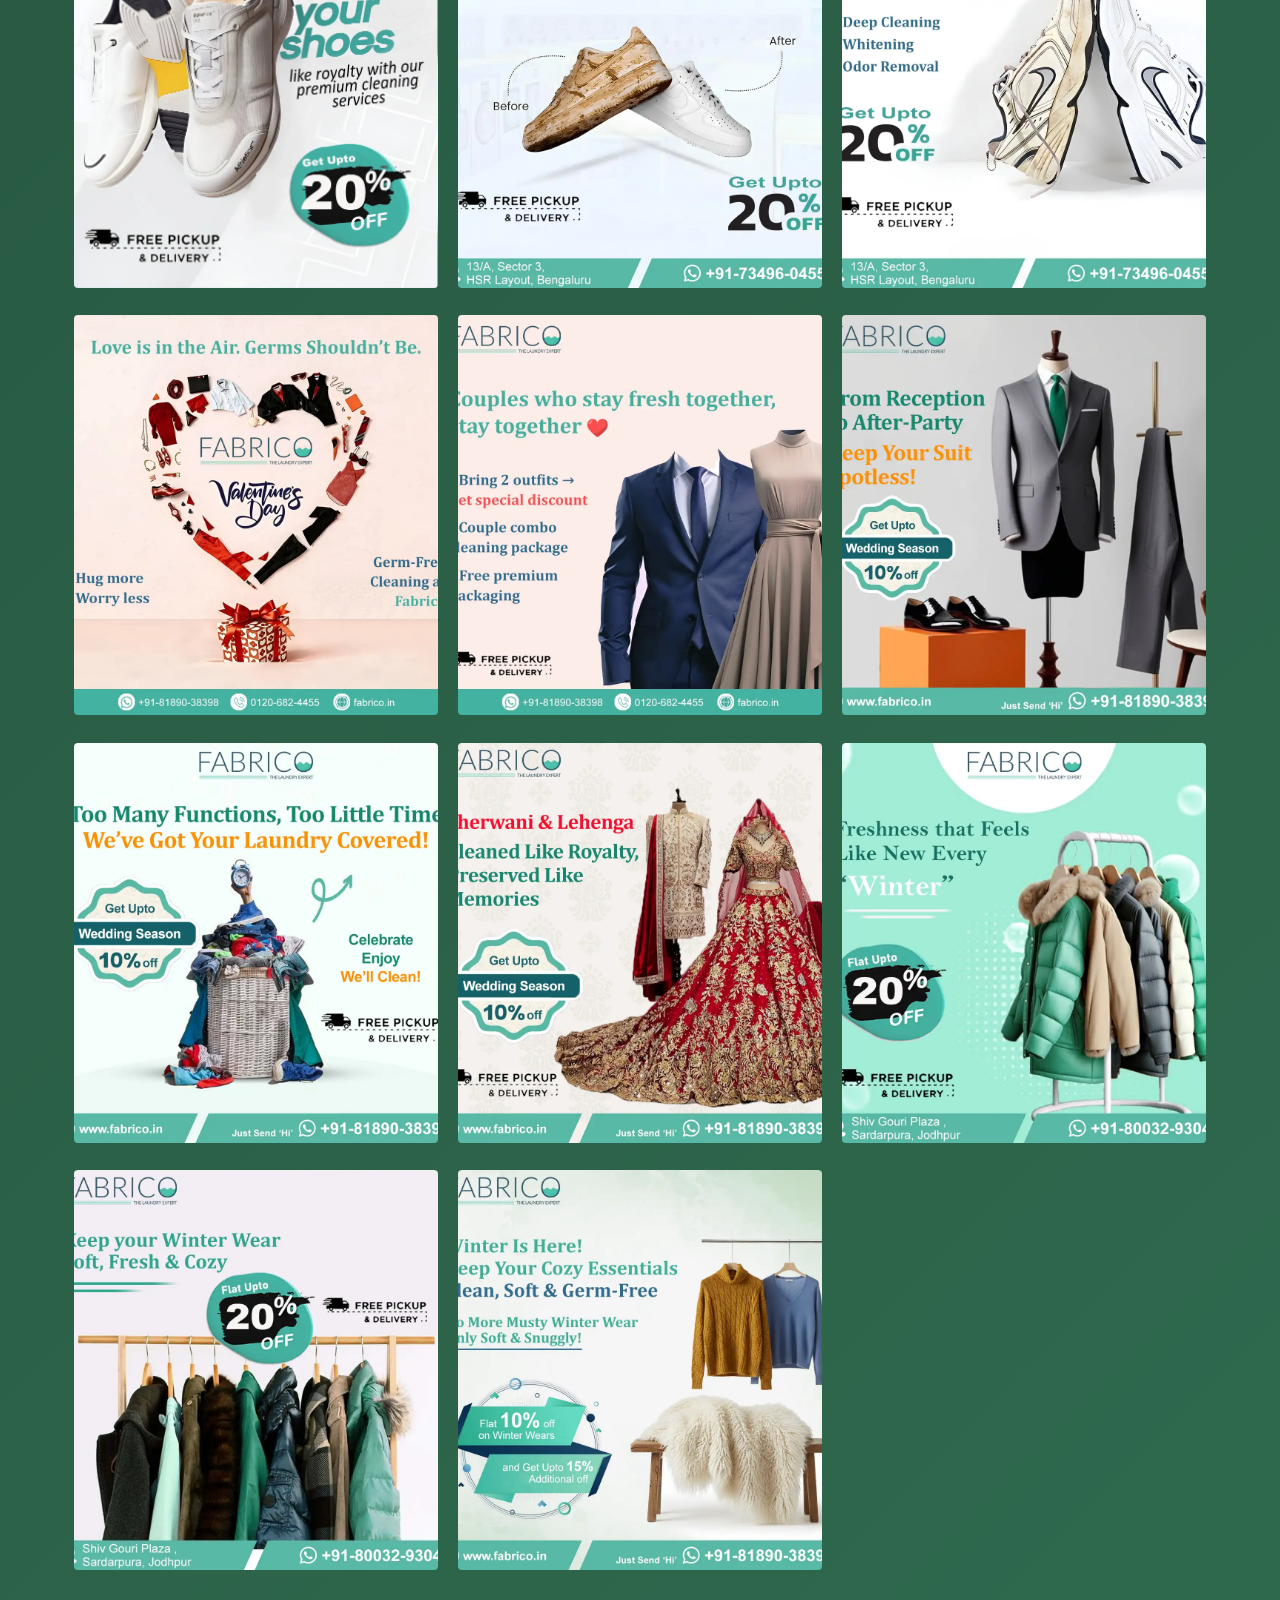
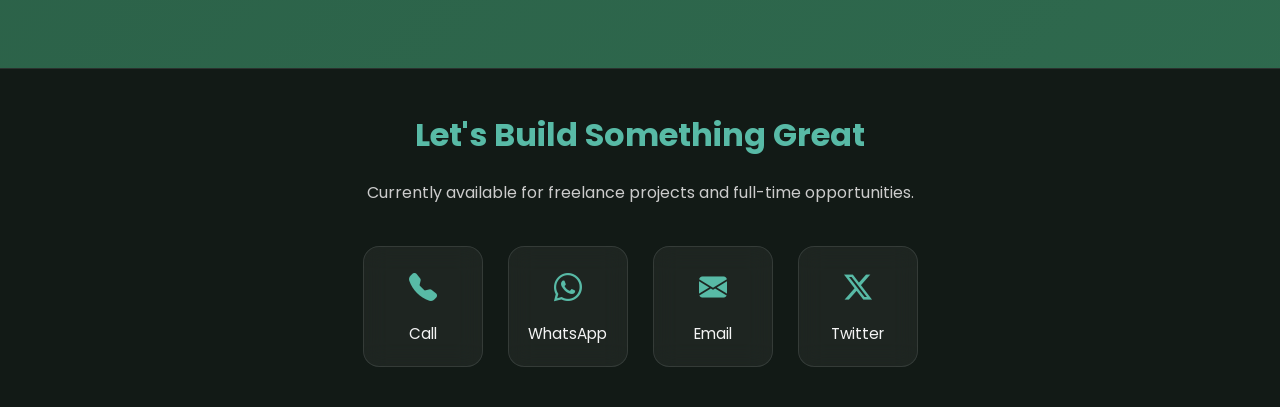
==== commit abaf4d92: "first commit" ====
--- a/graphic-projects.html
+++ b/graphic-projects.html
@@ -7,6 +7,7 @@
     <title>Narendar Karwasra - Portfolio</title>
     <link rel="icon" href="img/nk-logo.webp" type="image/webp">
     <link href="https://fonts.googleapis.com/css2?family=Poppins:wght@300;400;600;700&display=swap" rel="stylesheet">
+    <link rel="stylesheet" href="https://cdn.jsdelivr.net/npm/bootstrap-icons@1.11.3/font/bootstrap-icons.min.css">
     <link rel="stylesheet" href="style.css">
 </head>
 
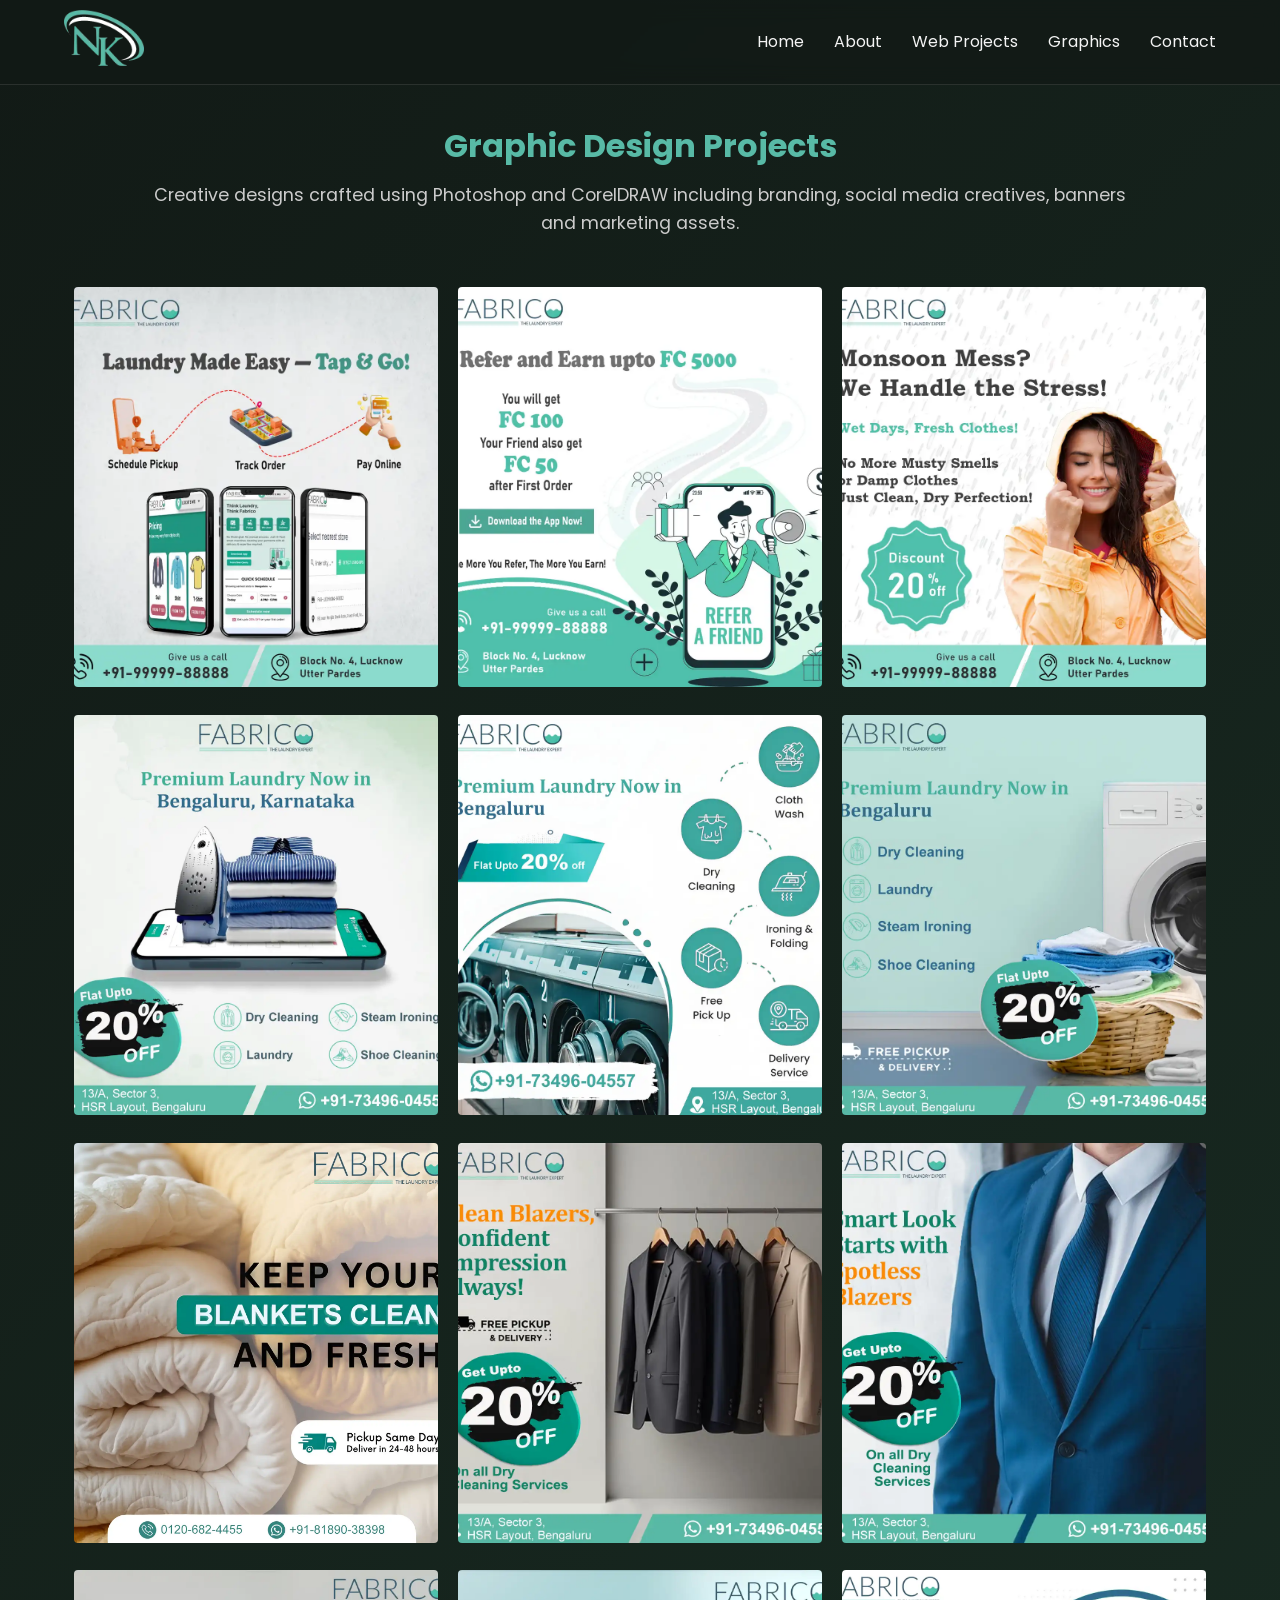
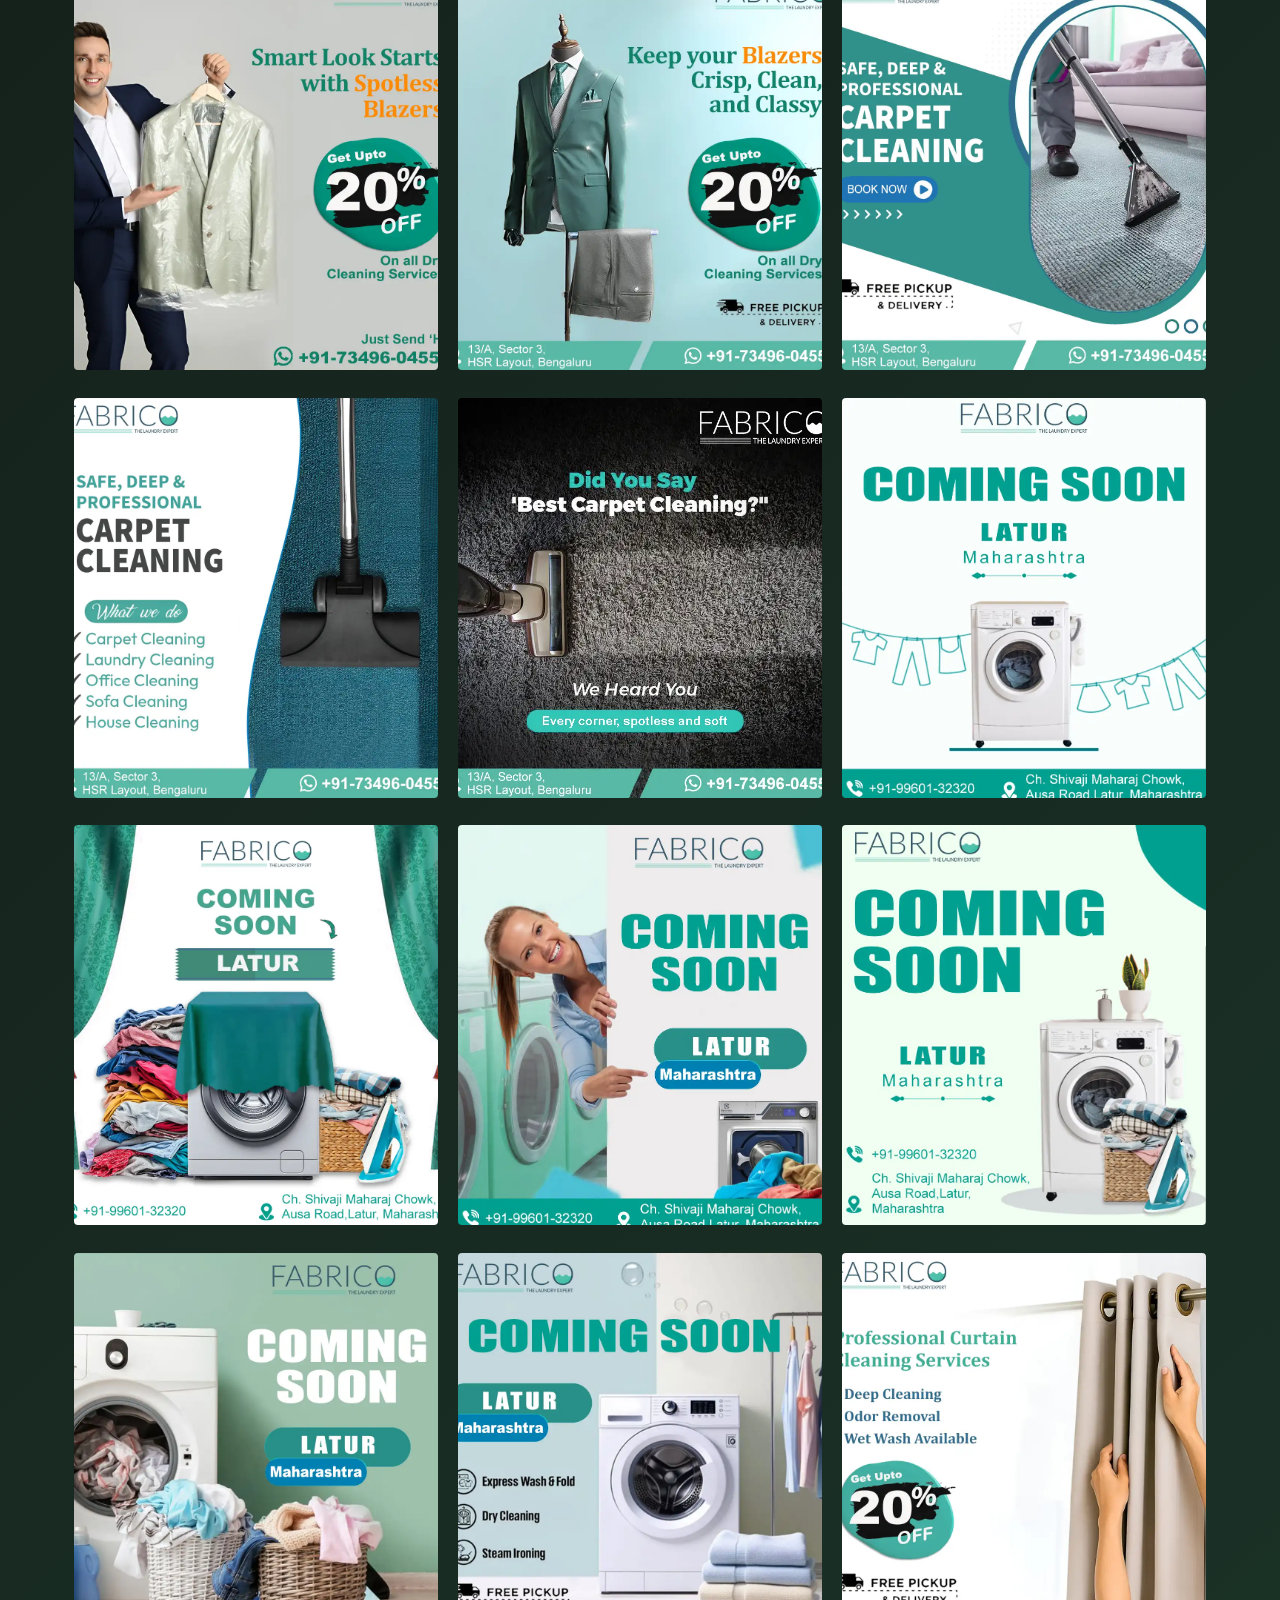
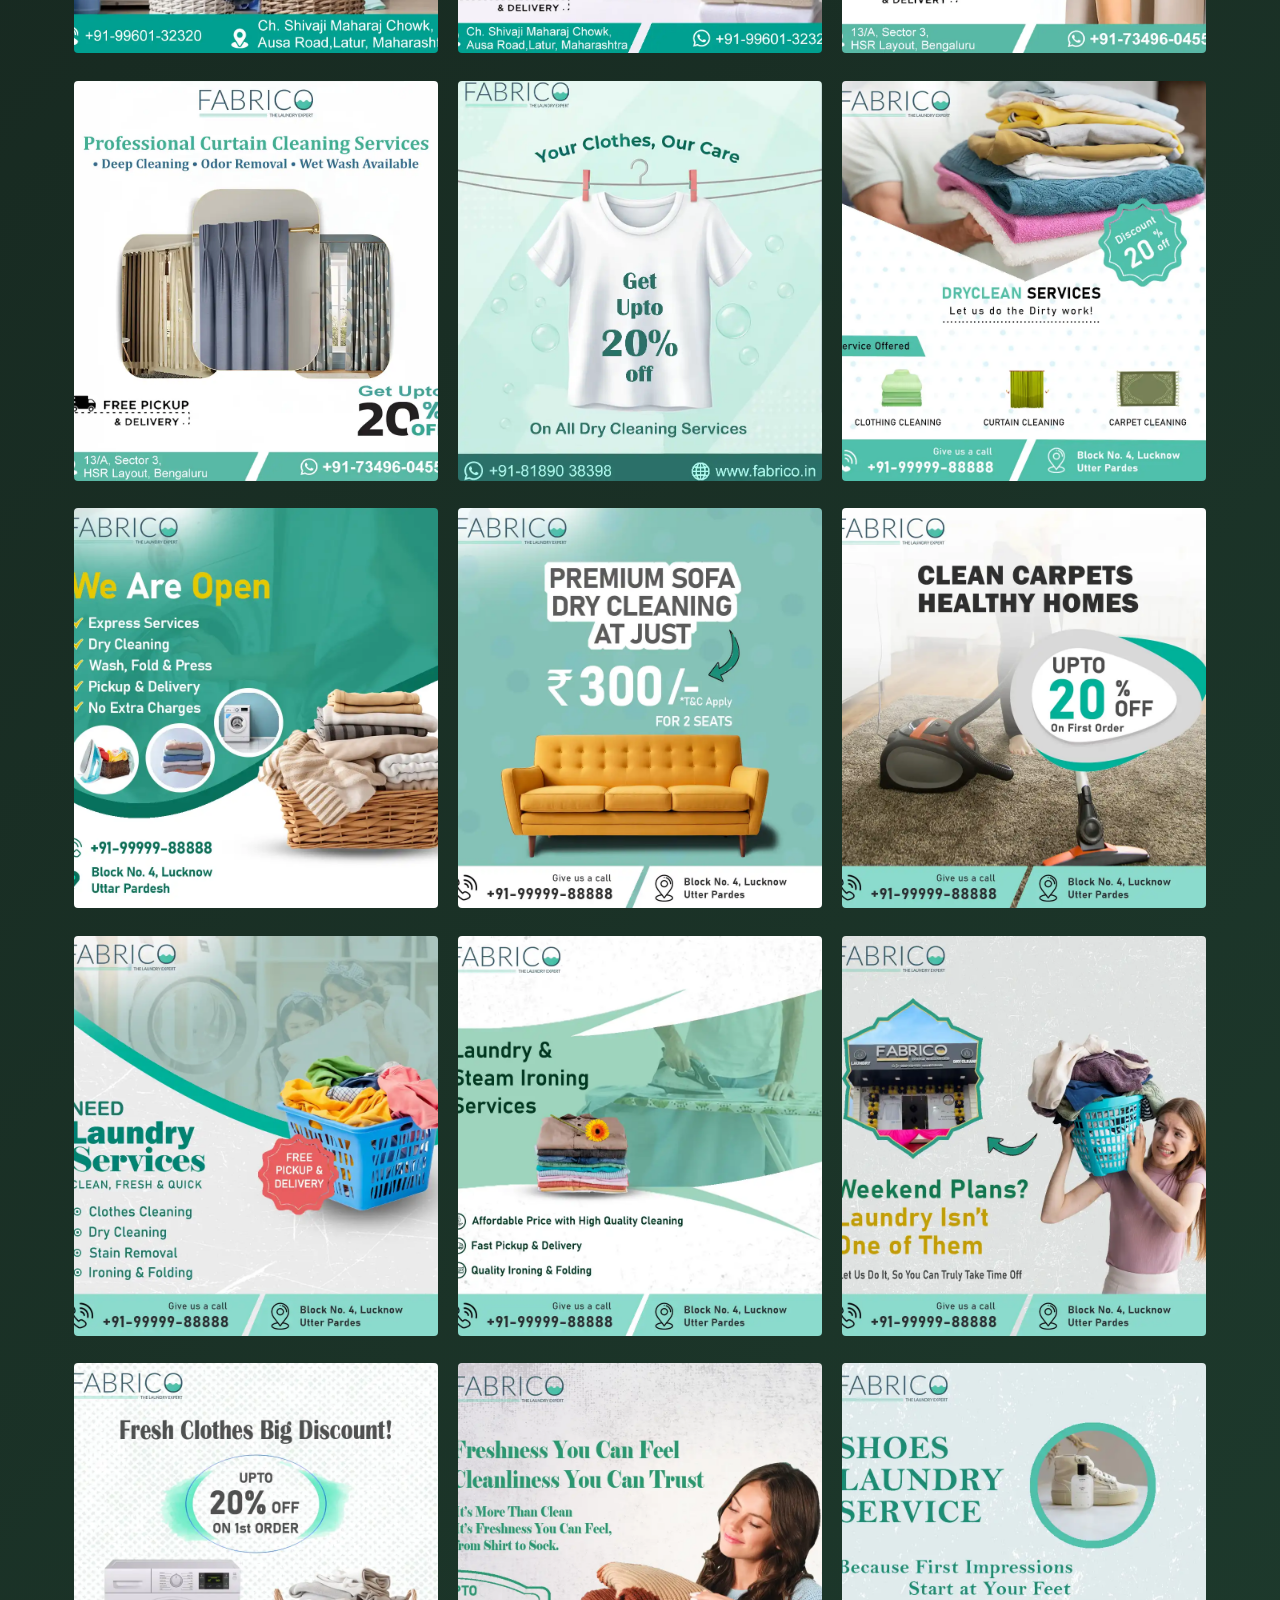
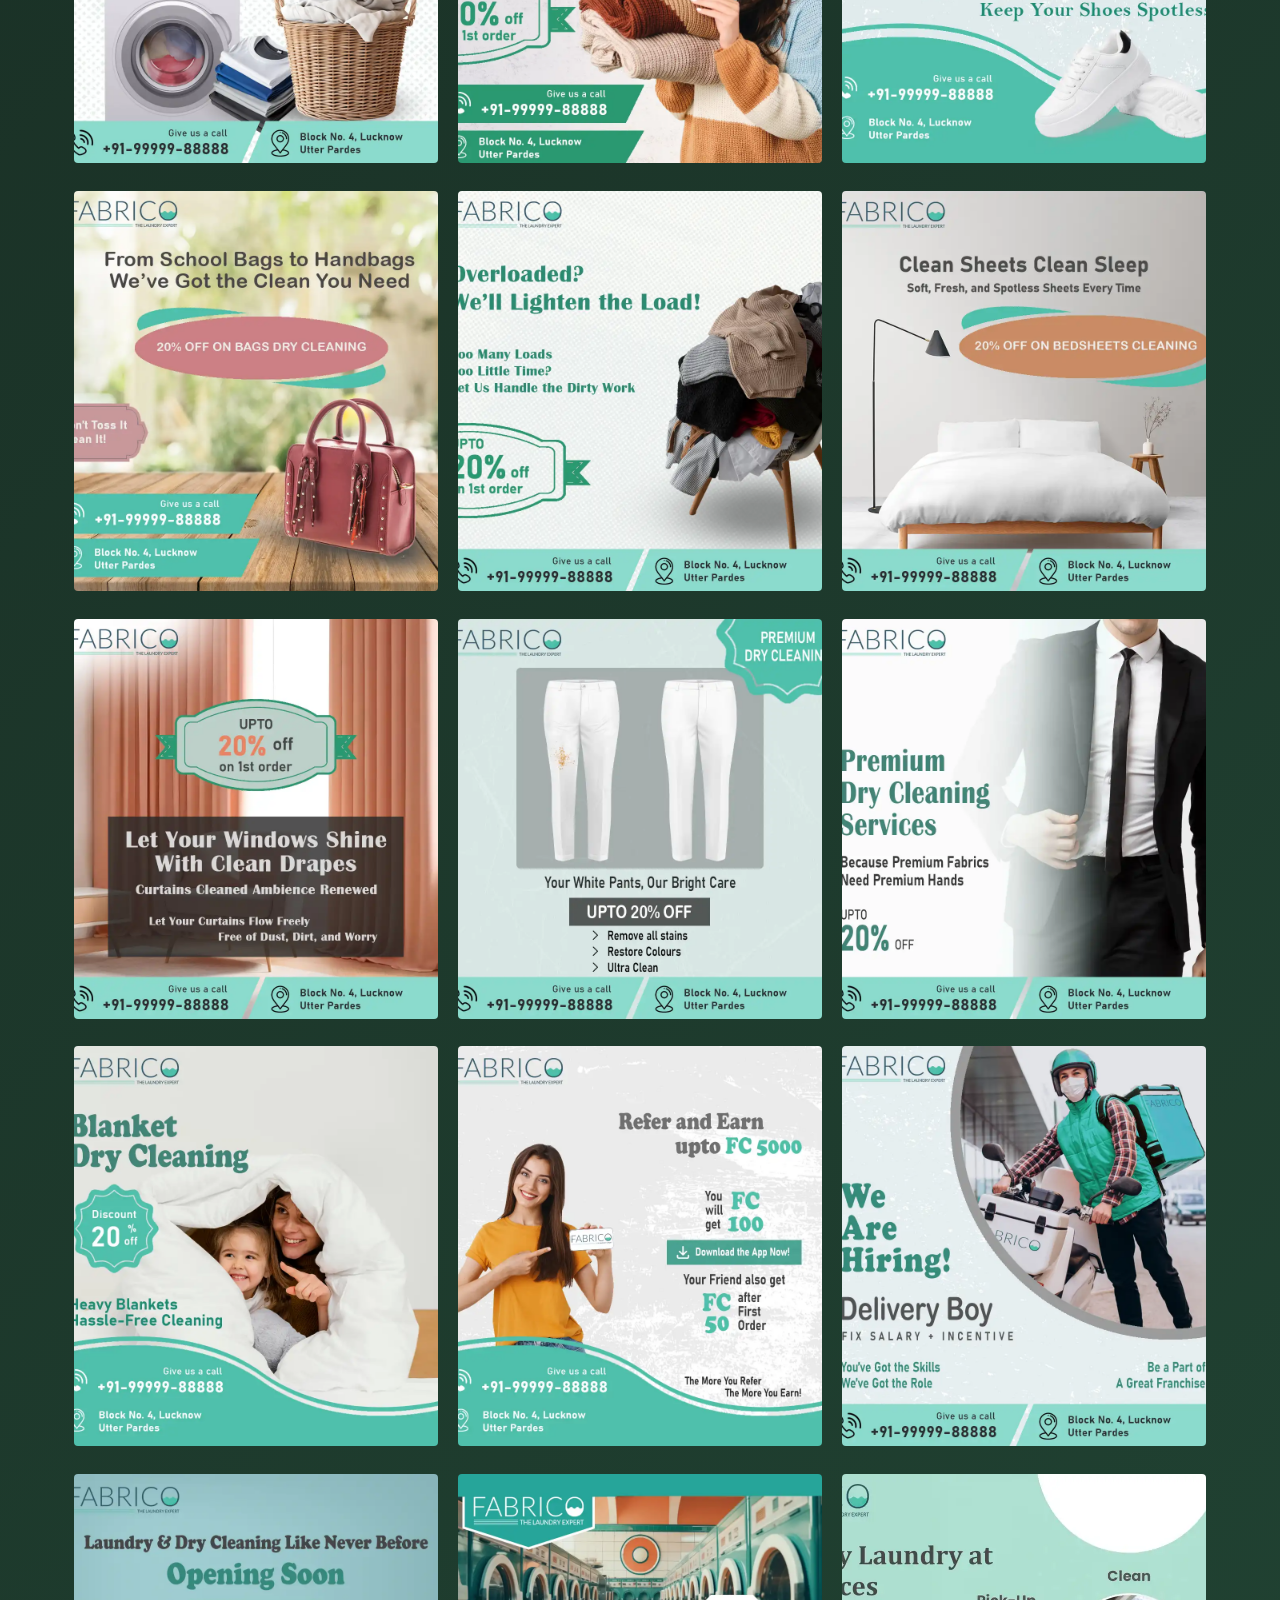
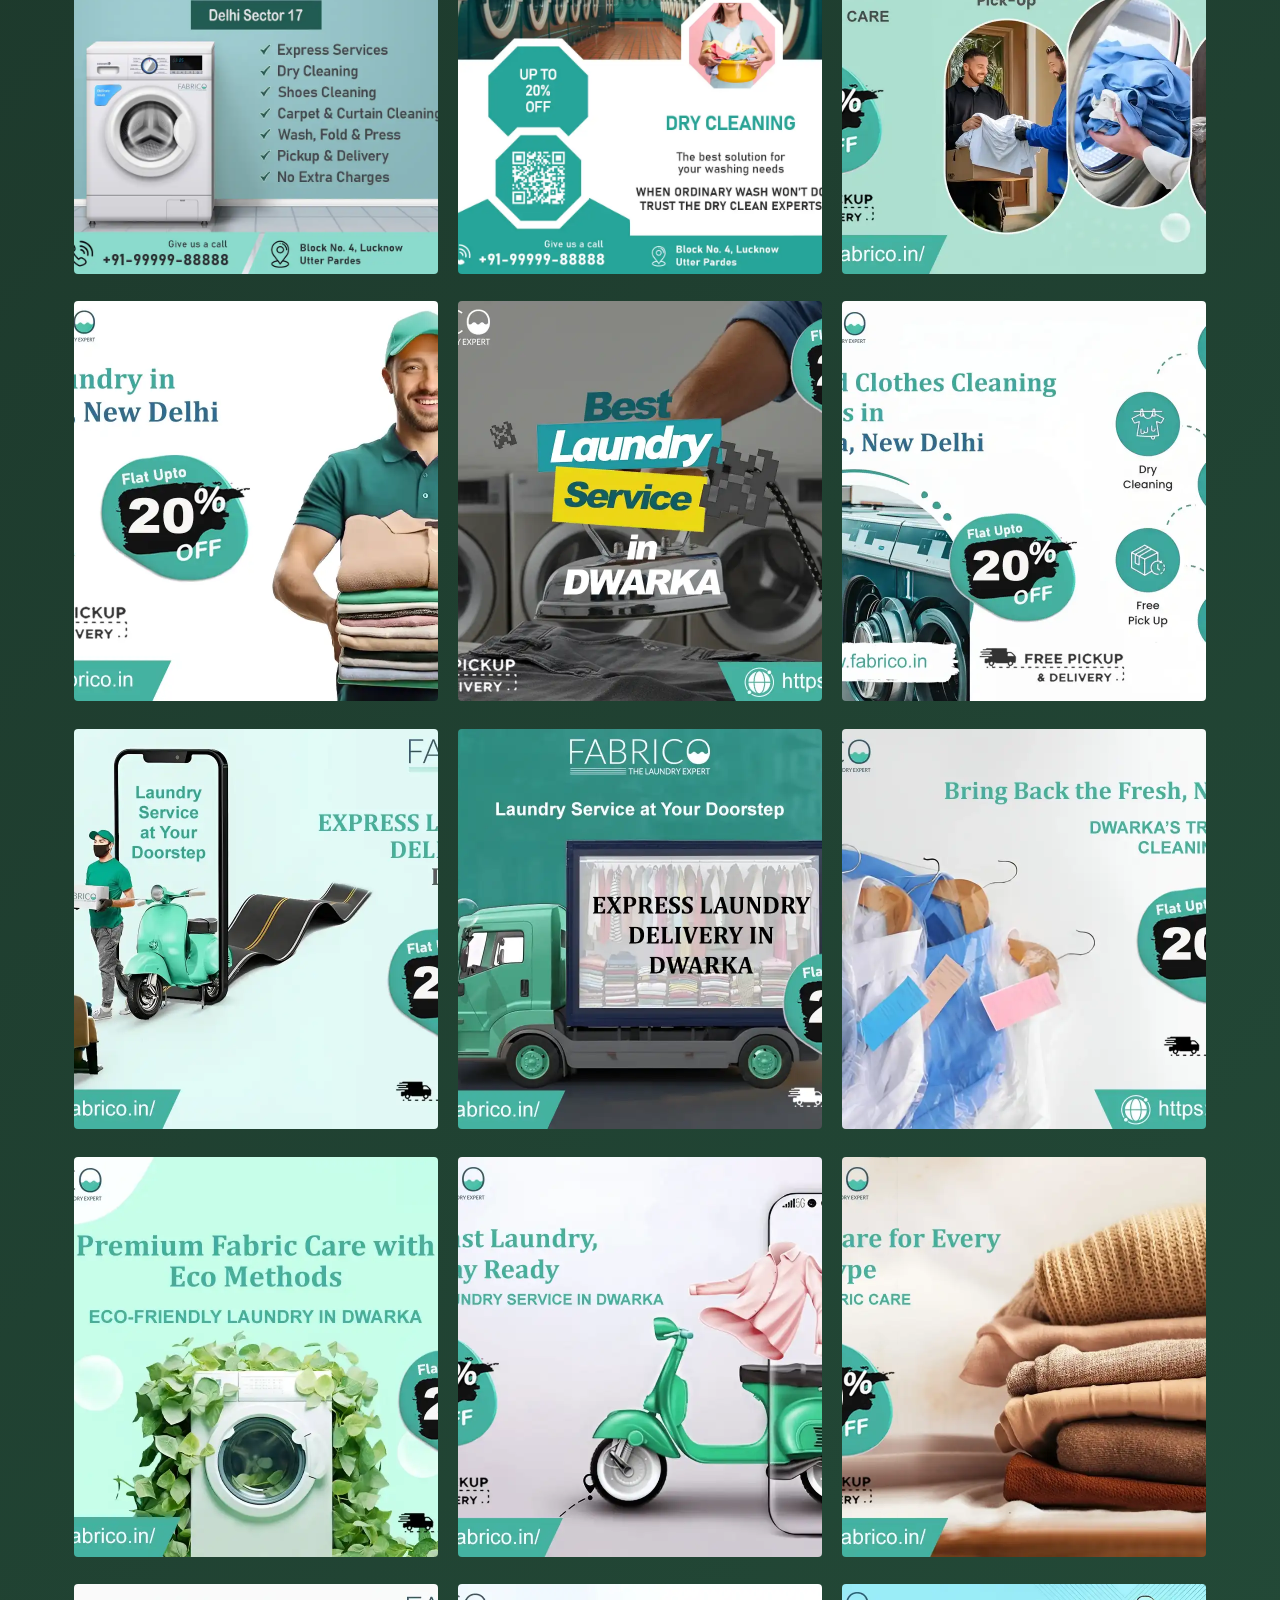
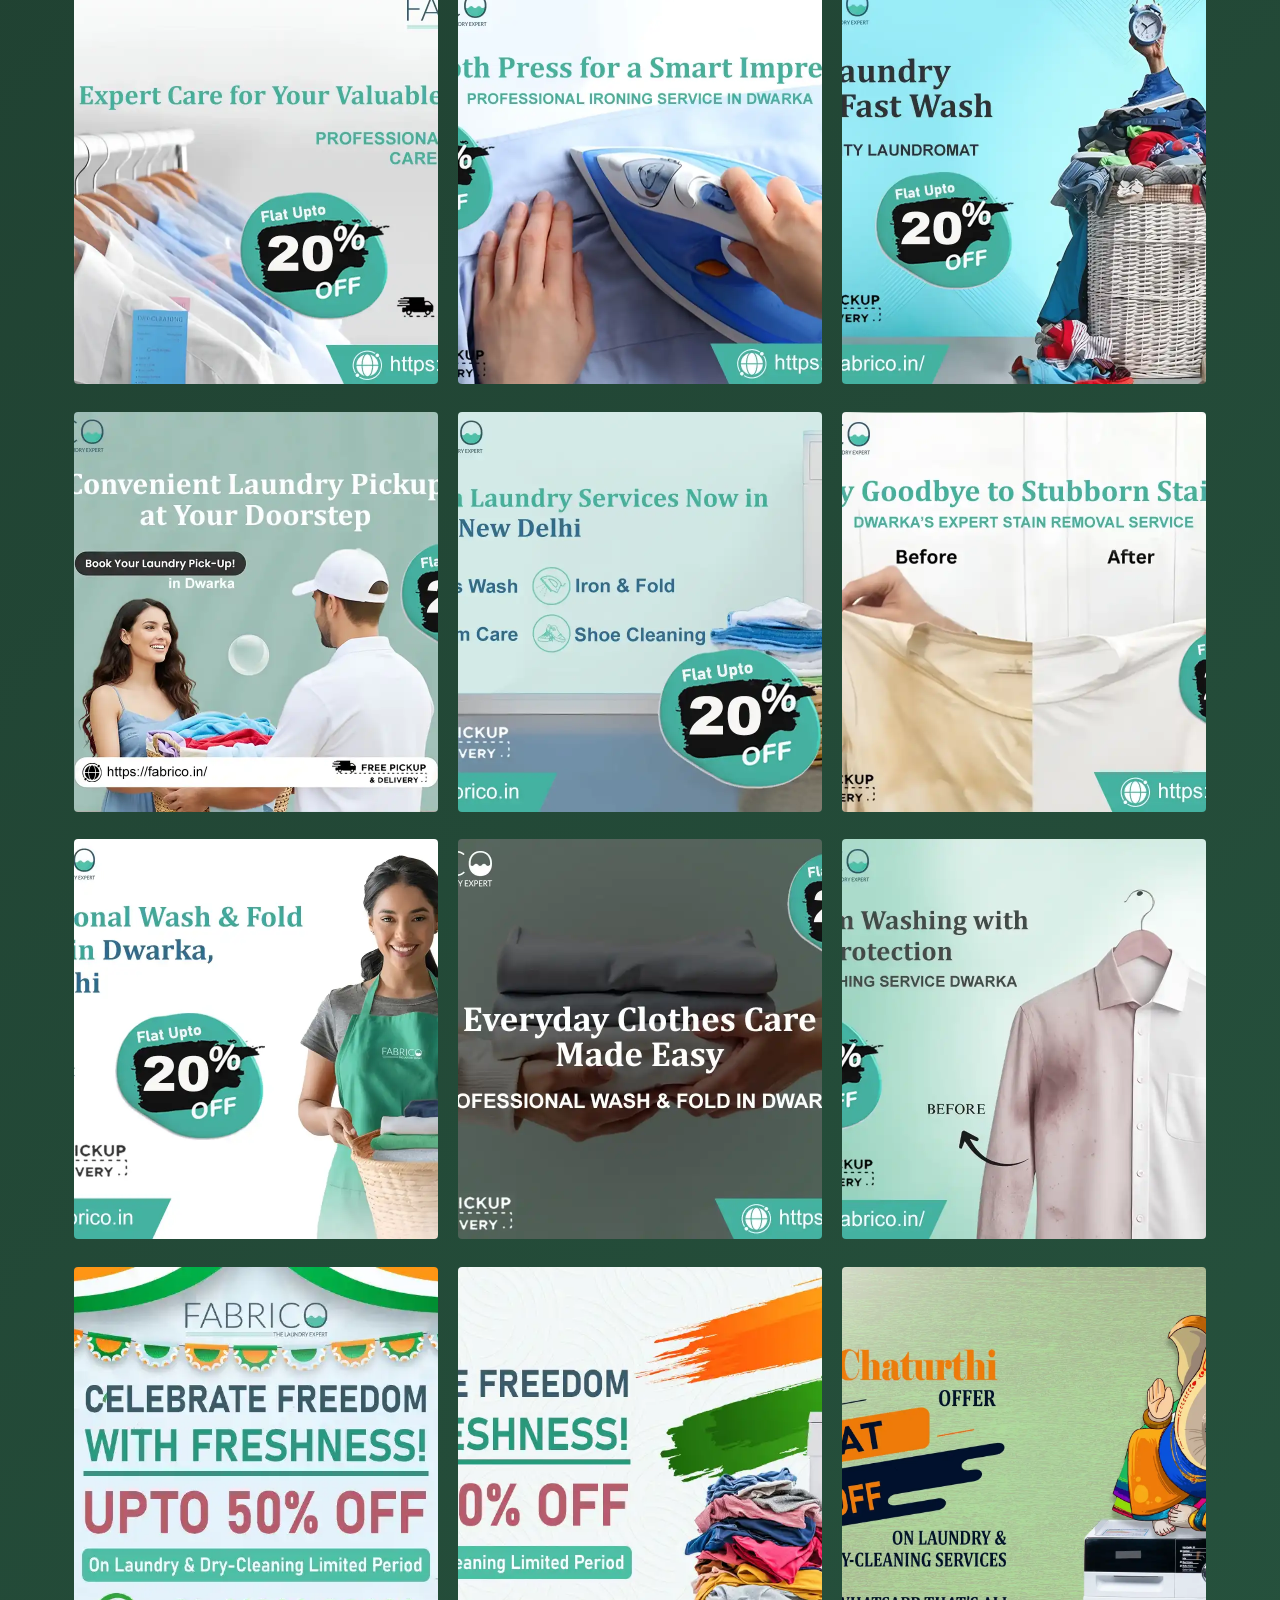
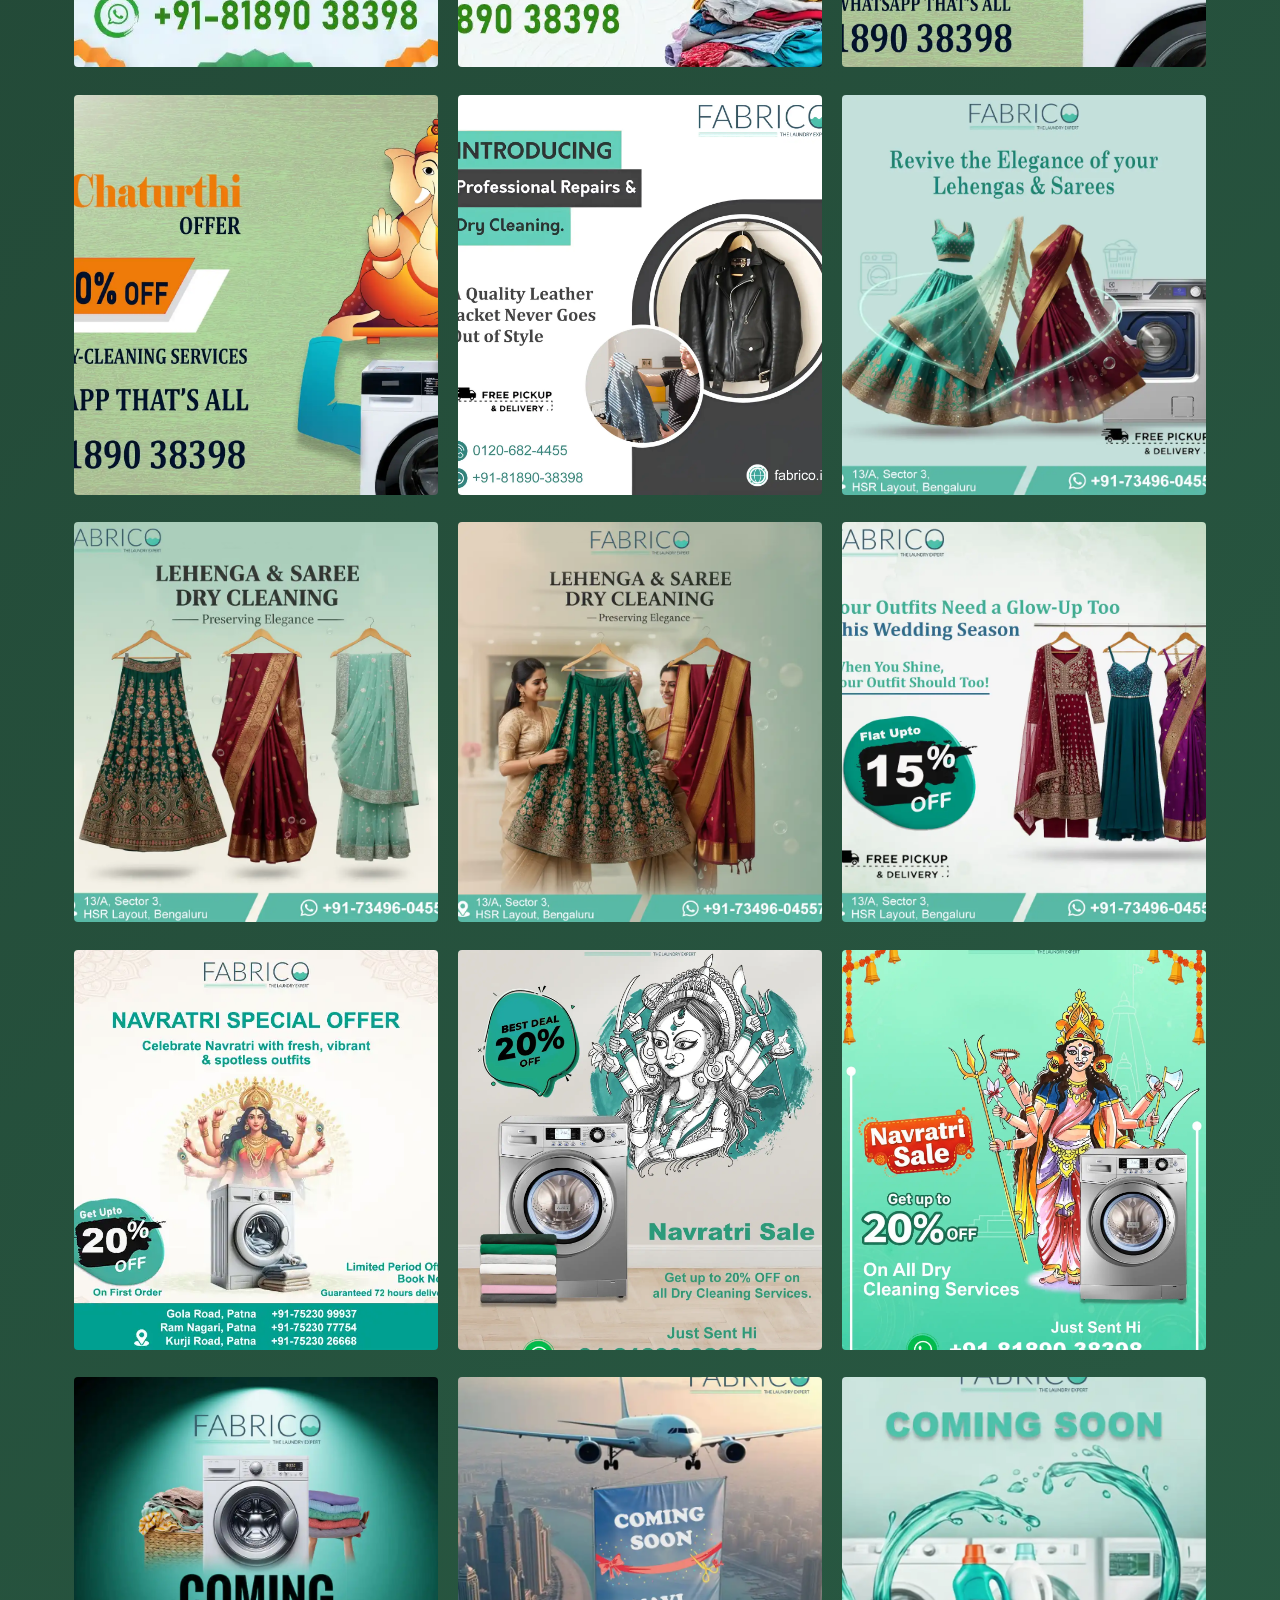
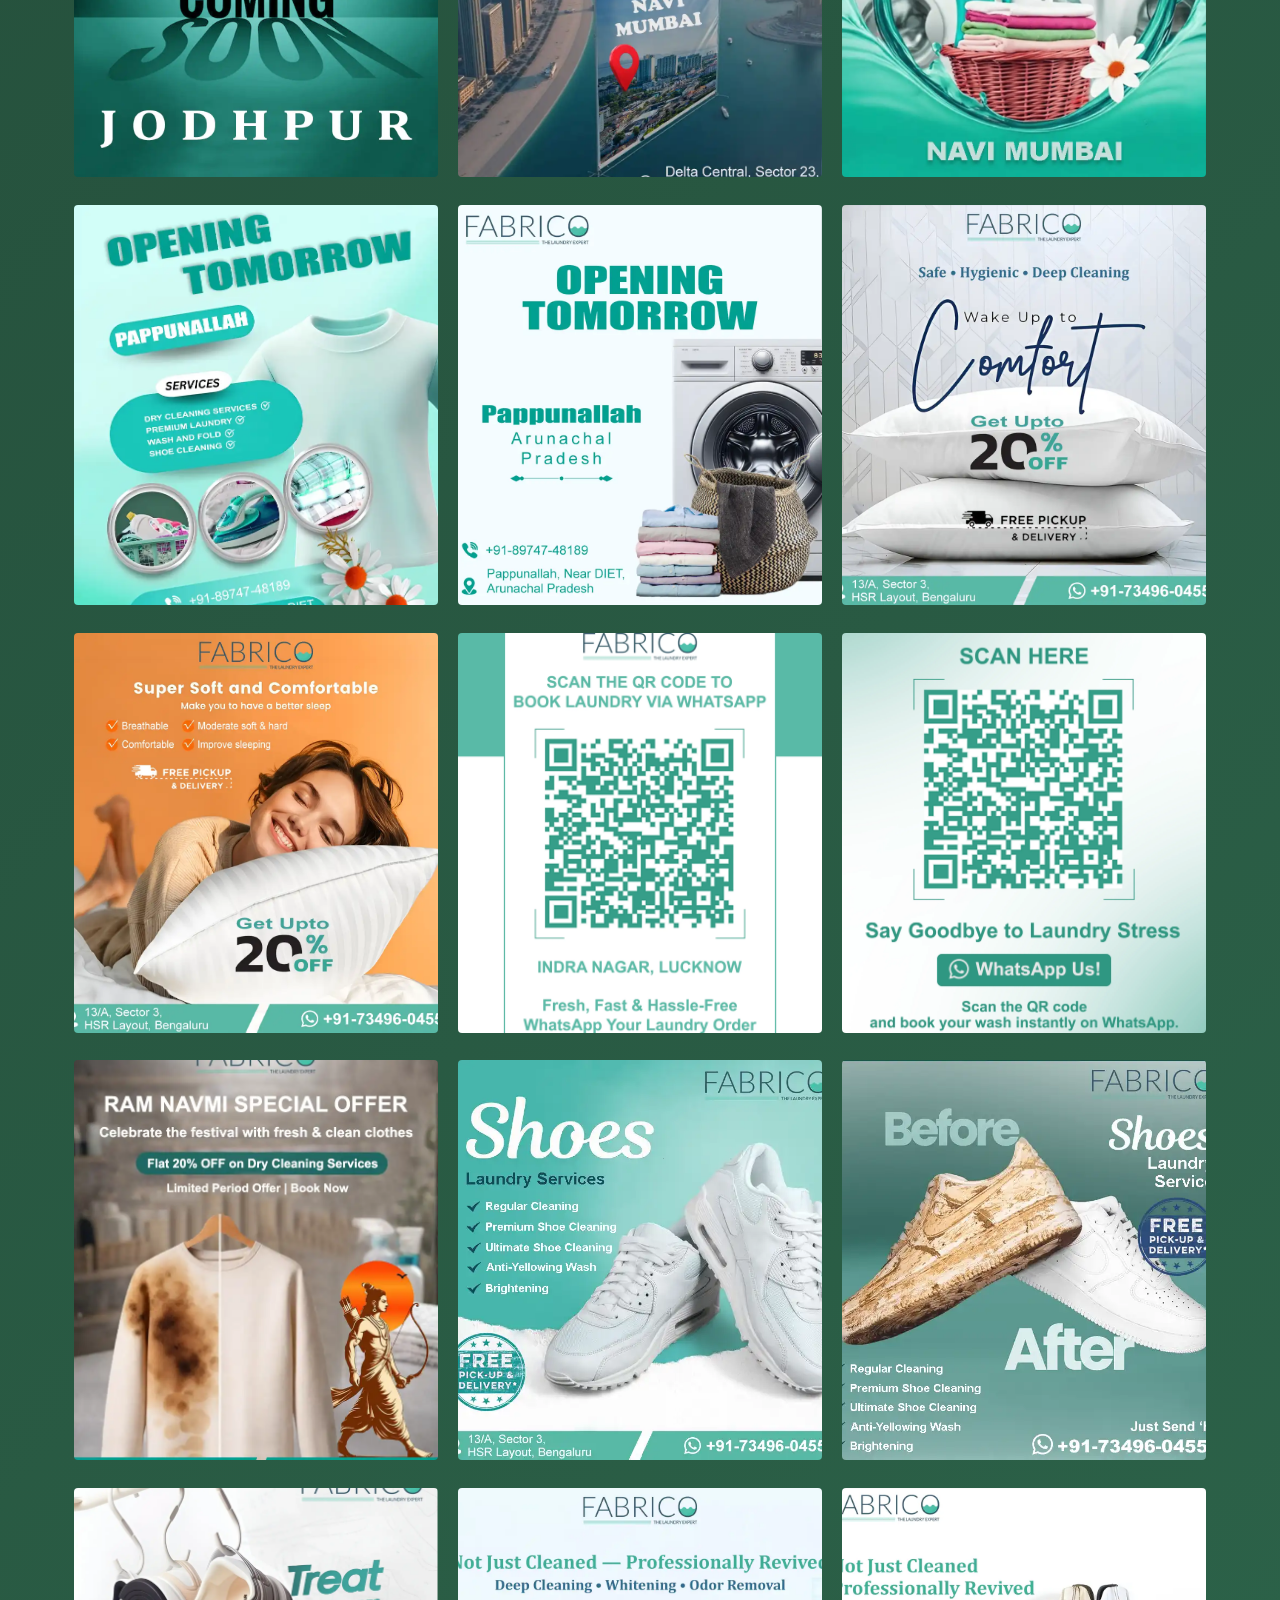
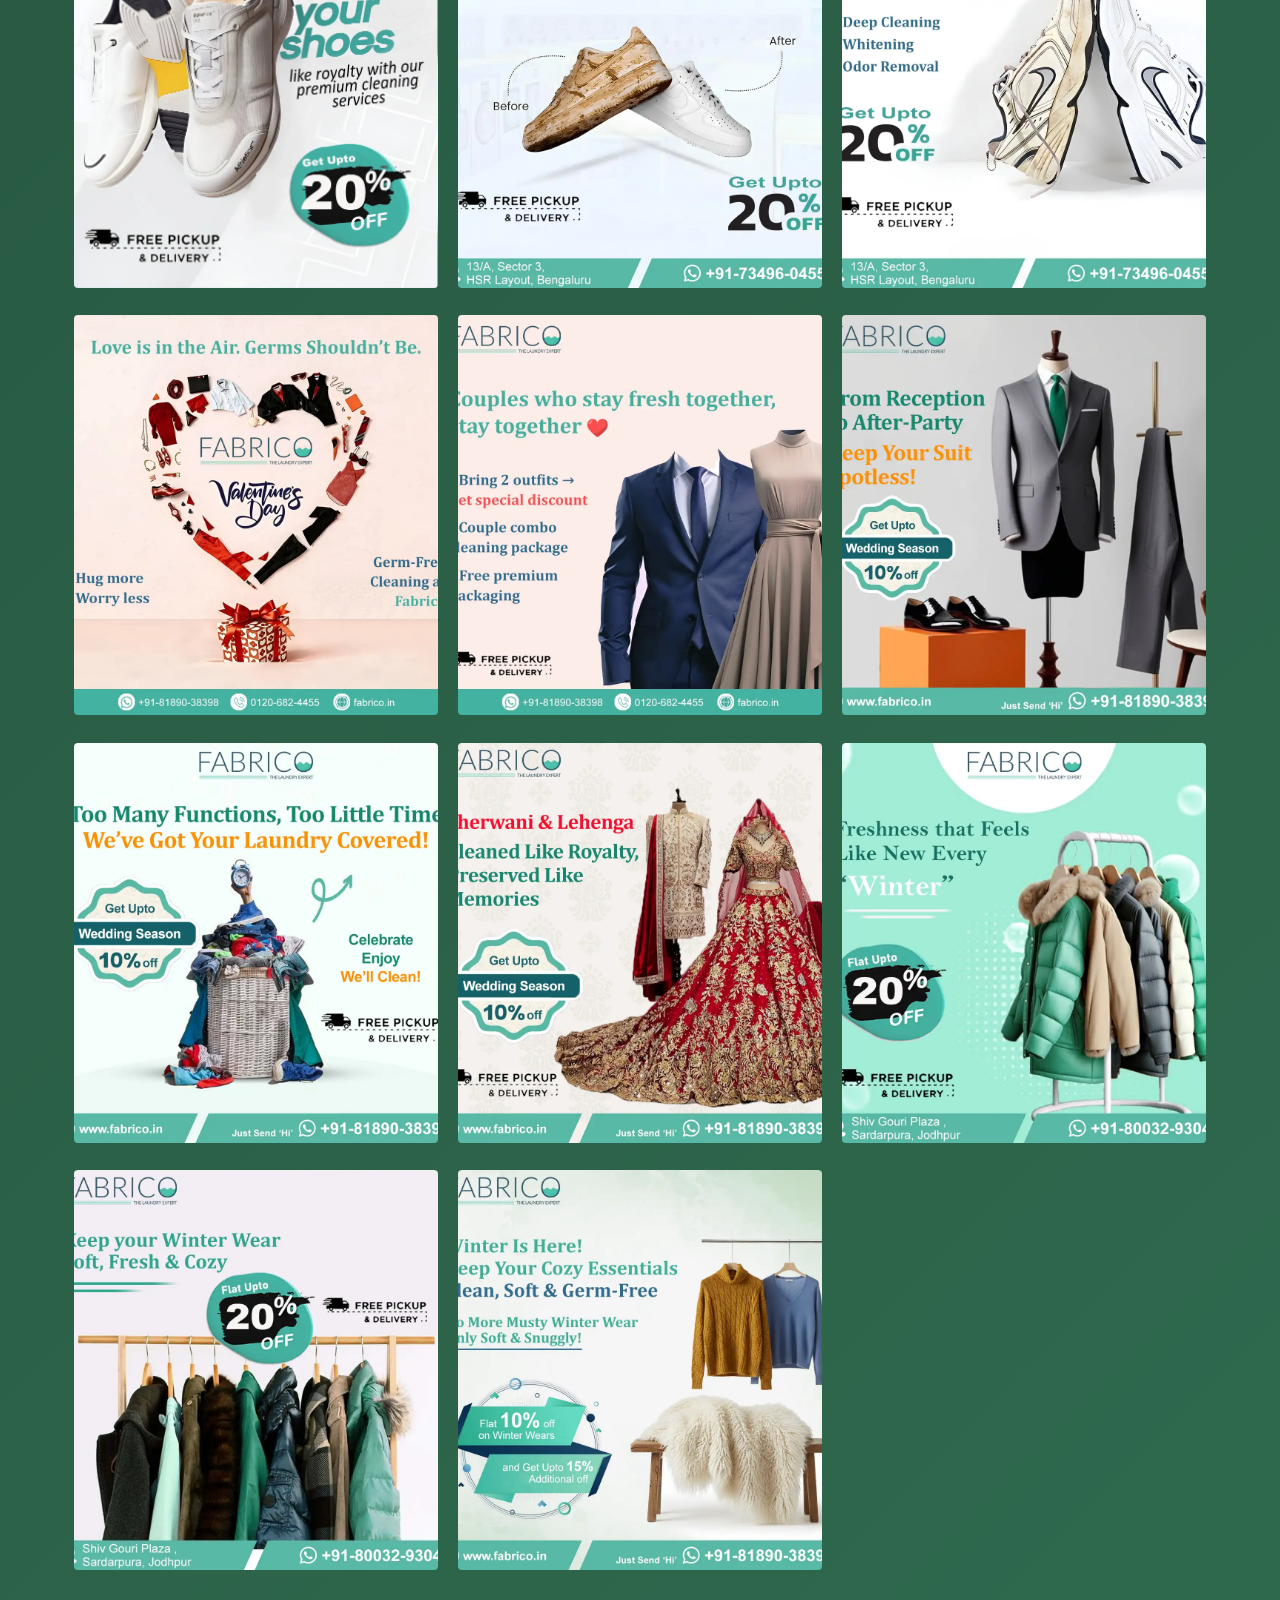
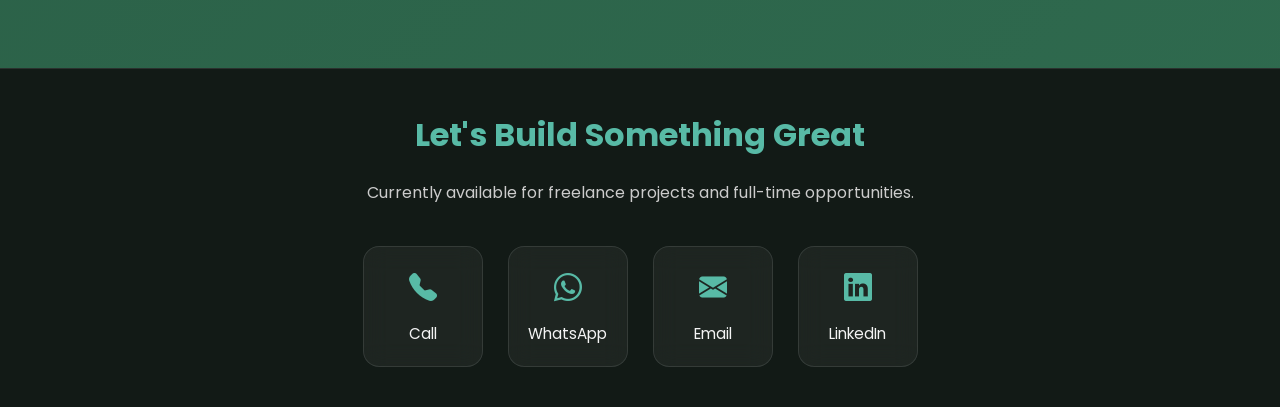
==== commit 968444a1: "first commit" ====
--- a/graphic-projects.html
+++ b/graphic-projects.html
@@ -369,13 +369,13 @@
                     <i class="bi bi-whatsapp"></i>
                     <span>WhatsApp</span>
                 </a>
-                <a href="mailto:your.email@example.com" class="social-card">
+                <a href="mailto:karwasranarendar1@gmail.com" class="social-card">
                     <i class="bi bi-envelope-fill"></i>
                     <span>Email</span>
                 </a>
-                <a href="https://twitter.com/yourusername" target="_blank" class="social-card">
-                    <i class="bi bi-twitter-x"></i>
-                    <span>Twitter</span>
+                <a href="https://www.linkedin.com/in/narendar-karwasra-628217279" target="_blank" class="social-card">
+                    <i class="bi bi-linkedin"></i>
+                    <span>LinkedIn</span>
                 </a>
             </div>
         </div>
